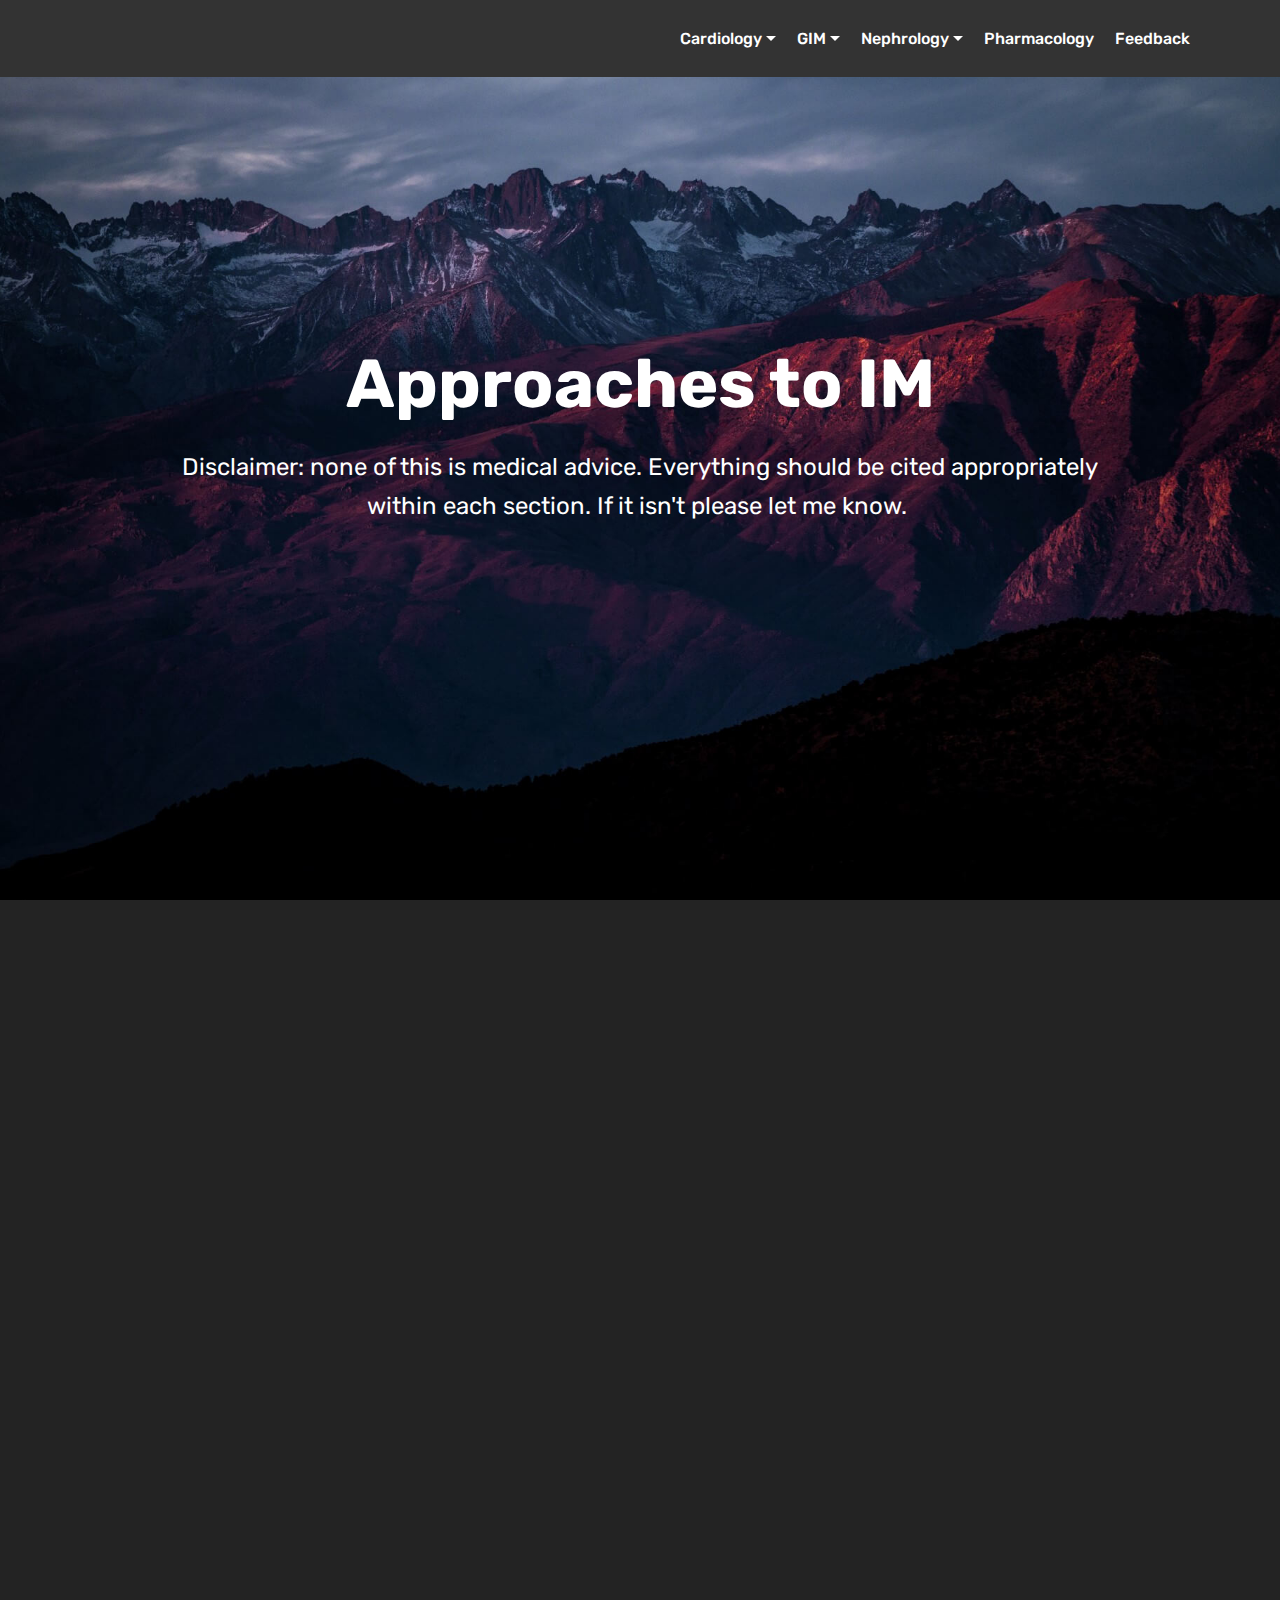
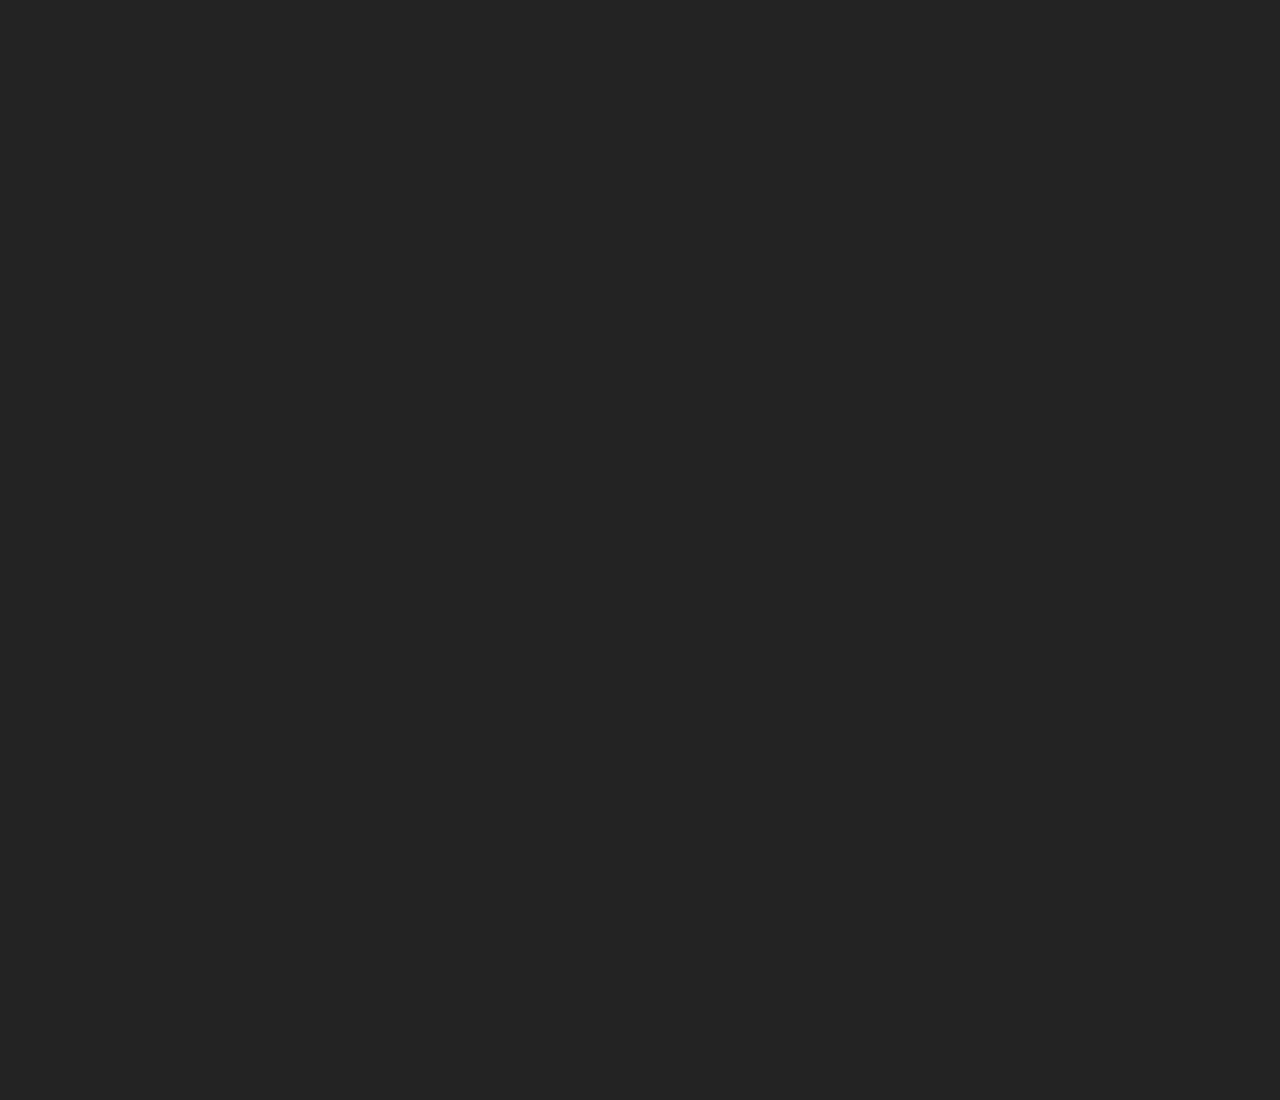
==== index.html @ b288a81e "create github pages" ====
<!DOCTYPE html>
<html >
<head>
  <!-- Site made with Mobirise Website Builder v4.7.8, https://mobirise.com -->
  <meta charset="UTF-8">
  <meta http-equiv="X-UA-Compatible" content="IE=edge">
  <meta name="generator" content="Mobirise v4.7.8, mobirise.com">
  <meta name="viewport" content="width=device-width, initial-scale=1, minimum-scale=1">
  <link rel="shortcut icon" href="assets/images/logo2.png" type="image/x-icon">
  <meta name="description" content="">
  <title>Home</title>
  <link rel="stylesheet" href="assets/web/assets/mobirise-icons/mobirise-icons.css">
  <link rel="stylesheet" href="assets/tether/tether.min.css">
  <link rel="stylesheet" href="assets/bootstrap/css/bootstrap.min.css">
  <link rel="stylesheet" href="assets/bootstrap/css/bootstrap-grid.min.css">
  <link rel="stylesheet" href="assets/bootstrap/css/bootstrap-reboot.min.css">
  <link rel="stylesheet" href="assets/dropdown/css/style.css">
  <link rel="stylesheet" href="assets/theme/css/style.css">
  <link rel="stylesheet" href="assets/mobirise/css/mbr-additional.css" type="text/css">
  
  
  
</head>
<body>
  <section class="menu cid-qW11qR0wHV" once="menu" id="menu1-7">

    

    <nav class="navbar navbar-expand beta-menu navbar-dropdown align-items-center navbar-toggleable-sm">
        <button class="navbar-toggler navbar-toggler-right" type="button" data-toggle="collapse" data-target="#navbarSupportedContent" aria-controls="navbarSupportedContent" aria-expanded="false" aria-label="Toggle navigation">
            <div class="hamburger">
                <span></span>
                <span></span>
                <span></span>
                <span></span>
            </div>
        </button>
        <div class="menu-logo">
            <div class="navbar-brand">
                
                
            </div>
        </div>
        <div class="collapse navbar-collapse" id="navbarSupportedContent">
            <ul class="navbar-nav nav-dropdown nav-right navbar-nav-top-padding" data-app-modern-menu="true"><li class="nav-item dropdown">
                    <a class="nav-link link text-white dropdown-toggle display-4" href="page1.html" data-toggle="dropdown-submenu" aria-expanded="false" target="_blank">
                        
                        Cardiology</a><div class="dropdown-menu"><a class="text-white dropdown-item display-4" href="https://docs.google.com/document/d/1hbK2fCAQCg7h52m5i5Zuzjm_12JnGxG2wBlNNHyy1yI/edit?usp=sharing" target="_blank">Aortic stenosis</a><a class="text-white dropdown-item display-4" href="https://drive.google.com/open?id=1Fxi8hiDrdR32kFYOv2_AsbWyH02NmUosiTbyK2dLaXk" aria-expanded="false" target="_blank">Arrhythmias</a><a class="text-white dropdown-item display-4" href="https://drive.google.com/open?id=1iqoKxDfps8lgNVeRTI0u7atwDqwhtTnI8uvSwecQ1-Y" aria-expanded="true" target="_blank">Atrial Fibrillation</a><a class="text-white dropdown-item display-4" href="https://drive.google.com/open?id=1z7uQpDsv7tplgvngQ3deq7IjaQDS9zlAKpf94wyhkI0" aria-expanded="true" target="_blank">Cardiogenic Shock</a><a class="text-white dropdown-item display-4" href="https://drive.google.com/open?id=1EE1eS2saVzeFAwpMxjPyGQkDEzXwI3RUIIYiK0HJST8" aria-expanded="false" target="_blank">Chest Pain</a><a class="text-white dropdown-item display-4" href="https://drive.google.com/open?id=1kvVBVu9VZ2L60kZ8YE2OroKk3-fFJzStubUPgwb600w" aria-expanded="false" target="_blank">CHF</a><a class="text-white dropdown-item display-4" href="https://drive.google.com/open?id=1gsXs6rlQZTyMjHjlrFzBADk_NaMVeBB4gWB-M3w83ow" aria-expanded="false" target="_blank">Complications of MI</a><a class="text-white dropdown-item display-4" href="https://docs.google.com/document/d/1cfX_H4tQ_-3dyEDK8V1iL2ZnSvnm0TRksdgPVAOCSFw/edit?usp=sharing" aria-expanded="false" target="_blank">NSTE-ACS</a><a class="text-white dropdown-item display-4" href="page1.html" aria-expanded="false">STEMI</a><a class="text-white dropdown-item display-4" href="https://drive.google.com/open?id=1sJNkxgx4HJcPCCWFdtw54LhLbiRLT61FxVu_k3vHUEk" aria-expanded="false" target="_blank">SVT</a><a class="text-white dropdown-item display-4" href="https://drive.google.com/open?id=1J9p2hJX-d1Tls6boI_cDPGCJWPz9m4_xfGnVJPmF4Jw" aria-expanded="false" target="_blank">Syncope</a></div>
                </li>
                <li class="nav-item dropdown">
                    <a class="nav-link link text-white dropdown-toggle display-4" href="https://mobirise.com" data-toggle="dropdown-submenu" aria-expanded="false">GIM</a><div class="dropdown-menu"><a class="text-white dropdown-item display-4" href="https://drive.google.com/open?id=15MWgGy2uASGL8OAWqdSsLlz92BSM54nsaDa1QCyxcPg" target="_blank">Acute Liver Failure</a><a class="text-white dropdown-item display-4" href="https://drive.google.com/open?id=1zmmg5EnEx0DdK5xt83T_jis_8KYxYEfWFF7eqWT72r8" aria-expanded="false" target="_blank">Acute Respiratory Distress Syndrome</a><a class="text-white dropdown-item display-4" href="https://drive.google.com/open?id=1FOvWco6OmyZdmL6dZtQdQAQ3hD_qgYgLFxYmE860KT4" aria-expanded="false" target="_blank">Anemia</a><a class="text-white dropdown-item display-4" href="https://mobirise.com" aria-expanded="false">Anorexia Cachexia Syndrome</a><a class="text-white dropdown-item display-4" href="https://drive.google.com/open?id=1LDoyzrwRQKWr0Zaa9fKAwVCbSV8M3T-wxWZlbFrtuo0" aria-expanded="false" target="_blank">Arthritis</a><a class="text-white dropdown-item display-4" href="https://drive.google.com/open?id=10UdPi3sxOUSPogT06TL7HpCNXjImrUODE-7OnUMP_sU" aria-expanded="false" target="_blank">Bowel Routine</a><a class="text-white dropdown-item display-4" href="https://drive.google.com/open?id=1QJqySuBBZz4tO2eH_KqwqUKhcJxfWy_tIlwiAQJ37o8" aria-expanded="false" target="_blank">COPD</a><a class="text-white dropdown-item display-4" href="https://drive.google.com/open?id=1ey8idblPevFEves16PMAJy5FNUoewwL7340on-9y0vw" aria-expanded="false" target="_blank">Dementia</a><a class="text-white dropdown-item display-4" href="https://drive.google.com/open?id=1mgTsEs7WEgy10LY5-aDjBybxSSP8T8XDvoSHaAxE4R4" aria-expanded="false" target="_blank">Diabetes Management</a><a class="text-white dropdown-item display-4" href="https://drive.google.com/open?id=19-WKnkziDEfw-oeEVUIfM3e0IVD6ess2jx0WnyWIOUM" aria-expanded="false" target="_blank">Diarrhea</a><a class="text-white dropdown-item display-4" href="https://drive.google.com/open?id=1BdEoKUigZmL-9XHioGCIxNCxUZpxljdMEVUUHGqx0b0" aria-expanded="false" target="_blank">DKA</a><a class="text-white dropdown-item display-4" href="https://drive.google.com/open?id=1rAv_ng5-wdMbscTWSjJywDjZYlbucnAv06xYoBWN0vA" aria-expanded="false" target="_blank">Dyspepsia</a><a class="text-white dropdown-item display-4" href="https://drive.google.com/open?id=1eU9t6nsX3roJDzjQvWyIuFmXjFGNzNOfbkUgTSj335s" aria-expanded="false" target="_blank">Dysphagia</a><a class="text-white dropdown-item display-4" href="https://drive.google.com/open?id=1tvPecmMnIWHbTaegc2mjt0sSArlp_IZaGPlKmQrLerU" aria-expanded="false" target="_blank">Electrolytes</a><a class="text-white dropdown-item display-4" href="https://drive.google.com/open?id=1-ZUCvJLfkgit7EHYxrjuHIvJb6Led7ahGBa4US9OaBQ" aria-expanded="false" target="_blank">Epilepsy</a><a class="text-white dropdown-item display-4" href="https://drive.google.com/open?id=1x4Aynn_IQm3Ha8dcH42wJOcB1fHa3DRxdESAn9hHxso" aria-expanded="false" target="_blank">GI Bleed</a><a class="text-white dropdown-item display-4" href="https://drive.google.com/open?id=163tRYeaklucm8KyYM7i9V-zBEOP9tfA5sE6IdNHiUgM" aria-expanded="false" target="_blank">Headache</a><a class="text-white dropdown-item display-4" href="https://drive.google.com/open?id=1477fHJWWM6V9c6hFFHp04pjth3FC5q6NgGeCXWw4QgA" aria-expanded="false" target="_blank">Hemolytic Anemias</a><a class="text-white dropdown-item display-4" href="https://drive.google.com/open?id=1uQpbHBtNmkHhSrK2_3GqTbCZ-DYvWiu6dlvtG7JTL-U" aria-expanded="false" target="_blank">Hepatitis</a><a class="text-white dropdown-item display-4" href="https://drive.google.com/open?id=1e3QuW6YSXY6qFKBhfdvb6bNlLdRjPqBkPdzUsXBCQEc" aria-expanded="false" target="_blank">HIV Principles</a><a class="text-white dropdown-item display-4" href="https://drive.google.com/open?id=1yGrdDVHlxLM2Q99mdQusmHXrs9ChMTyP1A0Rm56wKjg" aria-expanded="false" target="_blank">Hypertension</a><a class="text-white dropdown-item display-4" href="https://drive.google.com/open?id=1kpDVtJJ6T12w87MK63_1eUfrJNjYyCGINstBhUGa8-0" aria-expanded="false" target="_blank">Infective Endocarditis</a><a class="text-white dropdown-item display-4" href="https://drive.google.com/open?id=17qsAXUXtPprbztf_kzF2TpLXMmjJkD4a3XoZeHqxHmE" aria-expanded="false" target="_blank">IV Access</a><a class="text-white dropdown-item display-4" href="https://drive.google.com/open?id=1bMCG1VXsmQJ76czZYusLTNAh5hXTcxkXqYIP5a0XfJw" aria-expanded="false" target="_blank">Meningitis</a><a class="text-white dropdown-item display-4" href="https://drive.google.com/open?id=1NxFiZpk4hUPecQCLS7C4pKJ_BXys8AjKvh_gWOlyhVs" aria-expanded="false" target="_blank">Multiple Sclerosis</a><a class="text-white dropdown-item display-4" href="https://drive.google.com/open?id=1K135FV7xK1f6LWcfXnrUfjt9hwHOPgIEBkL9E60w7OM" aria-expanded="false" target="_blank">Myelopathy</a><a class="text-white dropdown-item display-4" href="https://drive.google.com/open?id=179u59zUM83bu9MSqUlXrhADcRu4W4l5rspoO1Zd0Np8" aria-expanded="false" target="_blank">Pancreatitis</a><a class="text-white dropdown-item display-4" href="https://drive.google.com/open?id=1R7-h_PFwzCI2z31qhjx_0JokS80jI1zwkT-nZ5vNSqA" aria-expanded="false" target="_blank">Pulmonary Embolism</a><a class="text-white dropdown-item display-4" href="https://drive.google.com/open?id=1TB-LxFCZ66hhTjqSRfc8mM8xXculKlVRY5IKiqqIsDA" aria-expanded="false" target="_blank">Pulmonary Function Testing</a><a class="text-white dropdown-item display-4" href="https://drive.google.com/open?id=18TSUUX8YmDjvNpoA3tQuRVLfeawd2boqqQs97Xgs-gQ" aria-expanded="false" target="_blank">Pulmonary Hypertension</a><a class="text-white dropdown-item display-4" href="https://drive.google.com/open?id=11gXgx3s4uhMgiV9FZBRkqL477Ely8eJbXJqm1ufNtVw" aria-expanded="false" target="_blank">Seizures</a><a class="text-white dropdown-item display-4" href="https://drive.google.com/open?id=1kvgkFy4RTuGi8toDfYHdFW8IZqAroDbqv4SHtK_Gzmw" aria-expanded="false" target="_blank">Sepsis</a><a class="text-white dropdown-item display-4" href="https://drive.google.com/open?id=1xPH4Bm8lfpr_IcqZQvcrwMsFyvmDdjTsjHs9tBSKIZY" aria-expanded="false" target="_blank">Shock</a><a class="text-white dropdown-item display-4" href="https://drive.google.com/open?id=15hvothke5KgdjmGubTHwM0BmmKkqDHH_rzHjvtydljA" aria-expanded="false" target="_blank">Stroke</a><a class="text-white dropdown-item display-4" href="https://drive.google.com/open?id=13pMIQfDDhHgEgb8qUwLsntkVhVBO7qeY2bkNN9-i7zs" aria-expanded="false" target="_blank">Thrombocytopenia</a><a class="text-white dropdown-item display-4" href="https://drive.google.com/open?id=1b723Evgj_b2lkgcvZivG6fapHBj59LESq8h-xMUFzVM" aria-expanded="false" target="_blank">Toxidromes</a><a class="text-white dropdown-item display-4" href="https://drive.google.com/open?id=1ThNVG5-GPPCSdJklfroCRWT8n2ApV4IXQcKf8P3nc-g" aria-expanded="false" target="_blank">Vasopressors</a><a class="text-white dropdown-item display-4" href="https://drive.google.com/open?id=1ULbfEmPLkplVZS7AXr2UPEwRkPI9iSkV548fzw0KImg" aria-expanded="false" target="_blank">Venous Thromboembolism</a><a class="text-white dropdown-item display-4" href="https://drive.google.com/open?id=10E1JKnr_8aX7CSjKtfjx7-4tFRozd1Ke1J2LMpH9kYk" aria-expanded="false" target="_blank">Vertigo</a></div>
                </li><li class="nav-item dropdown"><a class="nav-link link text-white dropdown-toggle display-4" href="https://drive.google.com/open?id=1EdZOhSeeareLpylksgIjPUeQ_vIjLp2Eg1LxXw3bf6E" data-toggle="dropdown-submenu" aria-expanded="false" target="_blank">Nephrology</a><div class="dropdown-menu"><a class="text-white dropdown-item display-4" href="https://drive.google.com/open?id=1Ur08w34P7vCgtjyWioc8zYMTlhDZ9Xl871bRa_l6S10" target="_blank">Acid Base Disturbance</a><a class="text-white dropdown-item display-4" href="https://drive.google.com/open?id=1EdZOhSeeareLpylksgIjPUeQ_vIjLp2Eg1LxXw3bf6E" aria-expanded="false" target="_blank">Acute Kidney Injury</a><a class="text-white dropdown-item display-4" href="https://drive.google.com/open?id=1VT4kAZPMFCV4_NVwqcIj-_DRnV0HU2YdDH8_4kWl0yc" aria-expanded="false" target="_blank">Chronic Kidney Disease</a><a class="text-white dropdown-item display-4" href="https://drive.google.com/open?id=1UMyZ-UGBqS4kyCW4kUtnJXZSfM4f1x8ZaEp3e7SusBI" aria-expanded="false" target="_blank">Hematuria</a><a class="text-white dropdown-item display-4" href="https://drive.google.com/open?id=1GZGbg63xsadQENKNoP7lQ3eIndkXKusR4OFjkxBnOtghttps://mobirise.com" aria-expanded="false">Hyponatremia</a></div></li><li class="nav-item"><a class="nav-link link text-white display-4" href="https://mobirise.com">Pharmacology</a></li><li class="nav-item"><a class="nav-link link text-white display-4" href="https://docs.google.com/forms/d/e/1FAIpQLSelCBjRdo4ohgYv1ujVLzeAdJr4s64ZAn1pv0g34RRDw4SawA/viewform?usp=sf_link" target="_blank">Feedback</a></li></ul>
            
        </div>
    </nav>
</section>

<section class="engine"><a href="https://mobirise.me/d">free website maker</a></section><section class="cid-qW0YhbDH3G mbr-fullscreen mbr-parallax-background" id="header2-4">

    

    

    <div class="container align-center">
        <div class="row justify-content-md-center">
            <div class="mbr-white col-md-10">
                <h1 class="mbr-section-title mbr-bold pb-3 mbr-fonts-style display-1">Approaches to IM</h1>
                
                <p class="mbr-text pb-3 mbr-fonts-style display-5">Disclaimer: none of this is medical advice. Everything should be cited appropriately within each section. If it isn't please let me know.&nbsp;</p>
                
            </div>
        </div>
    </div>
    
</section>

<section class="cid-qX9vzYDyTv mbr-fullscreen" id="header2-r">

    

    

    <div class="container align-center">
        <div class="row justify-content-md-center">
            <div class="mbr-white col-md-10">
                
                
                
                
            </div>
        </div>
    </div>
    
</section>

<section class="cid-qX9x2bta4w mbr-fullscreen" id="header2-s">

    

    

    <div class="container align-center">
        <div class="row justify-content-md-center">
            <div class="mbr-white col-md-10">
                
                
                
                
            </div>
        </div>
    </div>
    
</section>


  <script src="assets/web/assets/jquery/jquery.min.js"></script>
  <script src="assets/popper/popper.min.js"></script>
  <script src="assets/tether/tether.min.js"></script>
  <script src="assets/bootstrap/js/bootstrap.min.js"></script>
  <script src="assets/smoothscroll/smooth-scroll.js"></script>
  <script src="assets/dropdown/js/script.min.js"></script>
  <script src="assets/touchswipe/jquery.touch-swipe.min.js"></script>
  <script src="assets/parallax/jarallax.min.js"></script>
  <script src="assets/theme/js/script.js"></script>
  
  
</body>
</html>
---- assets/web/assets/mobirise-icons/mobirise-icons.css ----
@font-face {
  font-family: 'MobiriseIcons';
  src:  url('mobirise-icons.eot?spat4u');
  src:  url('mobirise-icons.eot?spat4u#iefix') format('embedded-opentype'),
    url('mobirise-icons.ttf?spat4u') format('truetype'),
    url('mobirise-icons.woff?spat4u') format('woff'),
    url('mobirise-icons.svg?spat4u#MobiriseIcons') format('svg');
  font-weight: normal;
  font-style: normal;
}

[class^="mbri-"], [class*=" mbri-"] {
  /* use !important to prevent issues with browser extensions that change fonts */
  font-family: MobiriseIcons !important;
  speak: none;
  font-style: normal;
  font-weight: normal;
  font-variant: normal;
  text-transform: none;
  line-height: 1;

  /* Better Font Rendering =========== */
  -webkit-font-smoothing: antialiased;
  -moz-osx-font-smoothing: grayscale;
}

.mbri-add-submenu:before {
  content: "\e900";
}
.mbri-alert:before {
  content: "\e901";
}
.mbri-align-center:before {
  content: "\e902";
}
.mbri-align-justify:before {
  content: "\e903";
}
.mbri-align-left:before {
  content: "\e904";
}
.mbri-align-right:before {
  content: "\e905";
}
.mbri-android:before {
  content: "\e906";
}
.mbri-apple:before {
  content: "\e907";
}
.mbri-arrow-down:before {
  content: "\e908";
}
.mbri-arrow-next:before {
  content: "\e909";
}
.mbri-arrow-prev:before {
  content: "\e90a";
}
.mbri-arrow-up:before {
  content: "\e90b";
}
.mbri-bold:before {
  content: "\e90c";
}
.mbri-bookmark:before {
  content: "\e90d";
}
.mbri-bootstrap:before {
  content: "\e90e";
}
.mbri-briefcase:before {
  content: "\e90f";
}
.mbri-browse:before {
  content: "\e910";
}
.mbri-bulleted-list:before {
  content: "\e911";
}
.mbri-calendar:before {
  content: "\e912";
}
.mbri-camera:before {
  content: "\e913";
}
.mbri-cart-add:before {
  content: "\e914";
}
.mbri-cart-full:before {
  content: "\e915";
}
.mbri-cash:before {
  content: "\e916";
}
.mbri-change-style:before {
  content: "\e917";
}
.mbri-chat:before {
  content: "\e918";
}
.mbri-clock:before {
  content: "\e919";
}
.mbri-close:before {
  content: "\e91a";
}
.mbri-cloud:before {
  content: "\e91b";
}
.mbri-code:before {
  content: "\e91c";
}
.mbri-contact-form:before {
  content: "\e91d";
}
.mbri-credit-card:before {
  content: "\e91e";
}
.mbri-cursor-click:before {
  content: "\e91f";
}
.mbri-cust-feedback:before {
  content: "\e920";
}
.mbri-database:before {
  content: "\e921";
}
.mbri-delivery:before {
  content: "\e922";
}
.mbri-desktop:before {
  content: "\e923";
}
.mbri-devices:before {
  content: "\e924";
}
.mbri-down:before {
  content: "\e925";
}
.mbri-download:before {
  content: "\e989";
}
.mbri-drag-n-drop:before {
  content: "\e927";
}
.mbri-drag-n-drop2:before {
  content: "\e928";
}
.mbri-edit:before {
  content: "\e929";
}
.mbri-edit2:before {
  content: "\e92a";
}
.mbri-error:before {
  content: "\e92b";
}
.mbri-extension:before {
  content: "\e92c";
}
.mbri-features:before {
  content: "\e92d";
}
.mbri-file:before {
  content: "\e92e";
}
.mbri-flag:before {
  content: "\e92f";
}
.mbri-folder:before {
  content: "\e930";
}
.mbri-gift:before {
  content: "\e931";
}
.mbri-github:before {
  content: "\e932";
}
.mbri-globe:before {
  content: "\e933";
}
.mbri-globe-2:before {
  content: "\e934";
}
.mbri-growing-chart:before {
  content: "\e935";
}
.mbri-hearth:before {
  content: "\e936";
}
.mbri-help:before {
  content: "\e937";
}
.mbri-home:before {
  content: "\e938";
}
.mbri-hot-cup:before {
  content: "\e939";
}
.mbri-idea:before {
  content: "\e93a";
}
.mbri-image-gallery:before {
  content: "\e93b";
}
.mbri-image-slider:before {
  content: "\e93c";
}
.mbri-info:before {
  content: "\e93d";
}
.mbri-italic:before {
  content: "\e93e";
}
.mbri-key:before {
  content: "\e93f";
}
.mbri-laptop:before {
  content: "\e940";
}
.mbri-layers:before {
  content: "\e941";
}
.mbri-left-right:before {
  content: "\e942";
}
.mbri-left:before {
  content: "\e943";
}
.mbri-letter:before {
  content: "\e944";
}
.mbri-like:before {
  content: "\e945";
}
.mbri-link:before {
  content: "\e946";
}
.mbri-lock:before {
  content: "\e947";
}
.mbri-login:before {
  content: "\e948";
}
.mbri-logout:before {
  content: "\e949";
}
.mbri-magic-stick:before {
  content: "\e94a";
}
.mbri-map-pin:before {
  content: "\e94b";
}
.mbri-menu:before {
  content: "\e94c";
}
.mbri-mobile:before {
  content: "\e94d";
}
.mbri-mobile2:before {
  content: "\e94e";
}
.mbri-mobirise:before {
  content: "\e94f";
}
.mbri-more-horizontal:before {
  content: "\e950";
}
.mbri-more-vertical:before {
  content: "\e951";
}
.mbri-music:before {
  content: "\e952";
}
.mbri-new-file:before {
  content: "\e953";
}
.mbri-numbered-list:before {
  content: "\e954";
}
.mbri-opened-folder:before {
  content: "\e955";
}
.mbri-pages:before {
  content: "\e956";
}
.mbri-paper-plane:before {
  content: "\e957";
}
.mbri-paperclip:before {
  content: "\e958";
}
.mbri-photo:before {
  content: "\e959";
}
.mbri-photos:before {
  content: "\e95a";
}
.mbri-pin:before {
  content: "\e95b";
}
.mbri-play:before {
  content: "\e95c";
}
.mbri-plus:before {
  content: "\e95d";
}
.mbri-preview:before {
  content: "\e95e";
}
.mbri-print:before {
  content: "\e95f";
}
.mbri-protect:before {
  content: "\e960";
}
.mbri-question:before {
  content: "\e961";
}
.mbri-quote-left:before {
  content: "\e962";
}
.mbri-quote-right:before {
  content: "\e963";
}
.mbri-refresh:before {
  content: "\e964";
}
.mbri-responsive:before {
  content: "\e965";
}
.mbri-right:before {
  content: "\e966";
}
.mbri-rocket:before {
  content: "\e967";
}
.mbri-sad-face:before {
  content: "\e968";
}
.mbri-sale:before {
  content: "\e969";
}
.mbri-save:before {
  content: "\e96a";
}
.mbri-search:before {
  content: "\e96b";
}
.mbri-setting:before {
  content: "\e96c";
}
.mbri-setting2:before {
  content: "\e96d";
}
.mbri-setting3:before {
  content: "\e96e";
}
.mbri-share:before {
  content: "\e96f";
}
.mbri-shopping-bag:before {
  content: "\e970";
}
.mbri-shopping-basket:before {
  content: "\e971";
}
.mbri-shopping-cart:before {
  content: "\e972";
}
.mbri-sites:before {
  content: "\e973";
}
.mbri-smile-face:before {
  content: "\e974";
}
.mbri-speed:before {
  content: "\e975";
}
.mbri-star:before {
  content: "\e976";
}
.mbri-success:before {
  content: "\e977";
}
.mbri-sun:before {
  content: "\e978";
}
.mbri-sun2:before {
  content: "\e979";
}
.mbri-tablet:before {
  content: "\e97a";
}
.mbri-tablet-vertical:before {
  content: "\e97b";
}
.mbri-target:before {
  content: "\e97c";
}
.mbri-timer:before {
  content: "\e97d";
}
.mbri-to-ftp:before {
  content: "\e97e";
}
.mbri-to-local-drive:before {
  content: "\e97f";
}
.mbri-touch-swipe:before {
  content: "\e980";
}
.mbri-touch:before {
  content: "\e981";
}
.mbri-trash:before {
  content: "\e982";
}
.mbri-underline:before {
  content: "\e983";
}
.mbri-unlink:before {
  content: "\e984";
}
.mbri-unlock:before {
  content: "\e985";
}
.mbri-up-down:before {
  content: "\e986";
}
.mbri-up:before {
  content: "\e987";
}
.mbri-update:before {
  content: "\e988";
}
.mbri-upload:before {
 content: "\e926"; 
}
.mbri-user:before {
  content: "\e98a";
}
.mbri-user2:before {
  content: "\e98b";
}
.mbri-users:before {
  content: "\e98c";
}
.mbri-video:before {
  content: "\e98d";
}
.mbri-video-play:before {
  content: "\e98e";
}
.mbri-watch:before {
  content: "\e98f";
}
.mbri-website-theme:before {
  content: "\e990";
}
.mbri-wifi:before {
  content: "\e991";
}
.mbri-windows:before {
  content: "\e992";
}
.mbri-zoom-out:before {
  content: "\e993";
}
.mbri-redo:before {
  content: "\e994";
}
.mbri-undo:before {
  content: "\e995";
}
---- assets/dropdown/css/style.css ----
.navbar-dropdown {
  left: 0;
  padding: 0;
  position: absolute;
  right: 0;
  top: 0;
  transition: all 0.45s ease;
  z-index: 1030;
  background: #282828; }
  .navbar-dropdown .navbar-logo {
    margin-right: 0.8rem;
    transition: margin 0.3s ease-in-out;
    vertical-align: middle; }
    .navbar-dropdown .navbar-logo img {
      height: 3.125rem;
      transition: all 0.3s ease-in-out; }
    .navbar-dropdown .navbar-logo.mbr-iconfont {
      font-size: 3.125rem;
      line-height: 3.125rem; }
  .navbar-dropdown .navbar-caption {
    font-weight: 700;
    white-space: normal;
    vertical-align: -4px;
    line-height: 3.125rem !important; }
    .navbar-dropdown .navbar-caption, .navbar-dropdown .navbar-caption:hover {
      color: inherit;
      text-decoration: none; }
  .navbar-dropdown .mbr-iconfont + .navbar-caption {
    vertical-align: -1px; }
  .navbar-dropdown.navbar-fixed-top {
    position: fixed; }
  .navbar-dropdown .navbar-brand span {
    vertical-align: -4px; }
  .navbar-dropdown.bg-color.transparent {
    background: none; }
  .navbar-dropdown.navbar-short .navbar-brand {
    padding: 0.625rem 0; }
    .navbar-dropdown.navbar-short .navbar-brand span {
      vertical-align: -1px; }
  .navbar-dropdown.navbar-short .navbar-caption {
    line-height: 2.375rem !important;
    vertical-align: -2px; }
  .navbar-dropdown.navbar-short .navbar-logo {
    margin-right: 0.5rem; }
    .navbar-dropdown.navbar-short .navbar-logo img {
      height: 2.375rem; }
    .navbar-dropdown.navbar-short .navbar-logo.mbr-iconfont {
      font-size: 2.375rem;
      line-height: 2.375rem; }
  .navbar-dropdown.navbar-short .mbr-table-cell {
    height: 3.625rem; }
  .navbar-dropdown .navbar-close {
    left: 0.6875rem;
    position: fixed;
    top: 0.75rem;
    z-index: 1000; }
  .navbar-dropdown .hamburger-icon {
    content: "";
    display: inline-block;
    vertical-align: middle;
    width: 16px;
    -webkit-box-shadow: 0 -6px 0 1px #282828,0 0 0 1px #282828,0 6px 0 1px #282828;
    -moz-box-shadow: 0 -6px 0 1px #282828,0 0 0 1px #282828,0 6px 0 1px #282828;
    box-shadow: 0 -6px 0 1px #282828,0 0 0 1px #282828,0 6px 0 1px #282828; }

.dropdown-menu .dropdown-toggle[data-toggle="dropdown-submenu"]::after {
  border-bottom: 0.35em solid transparent;
  border-left: 0.35em solid;
  border-right: 0;
  border-top: 0.35em solid transparent;
  margin-left: 0.3rem; }

.dropdown-menu .dropdown-item:focus {
  outline: 0; }

.nav-dropdown {
  font-size: 0.75rem;
  font-weight: 500;
  height: auto !important; }
  .nav-dropdown .nav-btn {
    padding-left: 1rem; }
  .nav-dropdown .link {
    margin: .667em 1.667em;
    font-weight: 500;
    padding: 0;
    transition: color .2s ease-in-out; }
    .nav-dropdown .link.dropdown-toggle {
      margin-right: 2.583em; }
      .nav-dropdown .link.dropdown-toggle::after {
        margin-left: .25rem;
        border-top: 0.35em solid;
        border-right: 0.35em solid transparent;
        border-left: 0.35em solid transparent;
        border-bottom: 0; }
      .nav-dropdown .link.dropdown-toggle[aria-expanded="true"] {
        margin: 0;
        padding: 0.667em 3.263em  0.667em 1.667em; }
  .nav-dropdown .link::after,
  .nav-dropdown .dropdown-item::after {
    color: inherit; }
  .nav-dropdown .btn {
    font-size: 0.75rem;
    font-weight: 700;
    letter-spacing: 0;
    margin-bottom: 0;
    padding-left: 1.25rem;
    padding-right: 1.25rem; }
  .nav-dropdown .dropdown-menu {
    border-radius: 0;
    border: 0;
    left: 0;
    margin: 0;
    padding-bottom: 1.25rem;
    padding-top: 1.25rem;
    position: relative; }
  .nav-dropdown .dropdown-submenu {
    margin-left: 0.125rem;
    top: 0; }
  .nav-dropdown .dropdown-item {
    font-weight: 500;
    line-height: 2;
    padding: 0.3846em 4.615em 0.3846em 1.5385em;
    position: relative;
    transition: color .2s ease-in-out, background-color .2s ease-in-out; }
    .nav-dropdown .dropdown-item::after {
      margin-top: -0.3077em;
      position: absolute;
      right: 1.1538em;
      top: 50%; }
    .nav-dropdown .dropdown-item:focus, .nav-dropdown .dropdown-item:hover {
      background: none; }

@media (max-width: 767px) {
  .nav-dropdown.navbar-toggleable-sm {
    bottom: 0;
    display: none;
    left: 0;
    overflow-x: hidden;
    position: fixed;
    top: 0;
    transform: translateX(-100%);
    -ms-transform: translateX(-100%);
    -webkit-transform: translateX(-100%);
    width: 18.75rem;
    z-index: 999; } }
.nav-dropdown.navbar-toggleable-xl {
  bottom: 0;
  display: none;
  left: 0;
  overflow-x: hidden;
  position: fixed;
  top: 0;
  transform: translateX(-100%);
  -ms-transform: translateX(-100%);
  -webkit-transform: translateX(-100%);
  width: 18.75rem;
  z-index: 999; }

.nav-dropdown-sm {
  display: block !important;
  overflow-x: hidden;
  overflow: auto;
  padding-top: 3.875rem; }
  .nav-dropdown-sm::after {
    content: "";
    display: block;
    height: 3rem;
    width: 100%; }
  .nav-dropdown-sm.collapse.in ~ .navbar-close {
    display: block !important; }
  .nav-dropdown-sm.collapsing, .nav-dropdown-sm.collapse.in {
    transform: translateX(0);
    -ms-transform: translateX(0);
    -webkit-transform: translateX(0);
    transition: all 0.25s ease-out;
    -webkit-transition: all 0.25s ease-out;
    background: #282828; }
  .nav-dropdown-sm.collapsing[aria-expanded="false"] {
    transform: translateX(-100%);
    -ms-transform: translateX(-100%);
    -webkit-transform: translateX(-100%); }
  .nav-dropdown-sm .nav-item {
    display: block;
    margin-left: 0 !important;
    padding-left: 0; }
  .nav-dropdown-sm .link,
  .nav-dropdown-sm .dropdown-item {
    border-top: 1px dotted rgba(255, 255, 255, 0.1);
    font-size: 0.8125rem;
    line-height: 1.6;
    margin: 0 !important;
    padding: 0.875rem 2.4rem 0.875rem 1.5625rem !important;
    position: relative;
    white-space: normal; }
    .nav-dropdown-sm .link:focus, .nav-dropdown-sm .link:hover,
    .nav-dropdown-sm .dropdown-item:focus,
    .nav-dropdown-sm .dropdown-item:hover {
      background: rgba(0, 0, 0, 0.2) !important;
      color: #c0a375; }
  .nav-dropdown-sm .nav-btn {
    position: relative;
    padding: 1.5625rem 1.5625rem 0 1.5625rem; }
    .nav-dropdown-sm .nav-btn::before {
      border-top: 1px dotted rgba(255, 255, 255, 0.1);
      content: "";
      left: 0;
      position: absolute;
      top: 0;
      width: 100%; }
    .nav-dropdown-sm .nav-btn + .nav-btn {
      padding-top: 0.625rem; }
      .nav-dropdown-sm .nav-btn + .nav-btn::before {
        display: none; }
  .nav-dropdown-sm .btn {
    padding: 0.625rem 0; }
  .nav-dropdown-sm .dropdown-toggle[data-toggle="dropdown-submenu"]::after {
    margin-left: .25rem;
    border-top: 0.35em solid;
    border-right: 0.35em solid transparent;
    border-left: 0.35em solid transparent;
    border-bottom: 0; }
  .nav-dropdown-sm .dropdown-toggle[data-toggle="dropdown-submenu"][aria-expanded="true"]::after {
    border-top: 0;
    border-right: 0.35em solid transparent;
    border-left: 0.35em solid transparent;
    border-bottom: 0.35em solid; }
  .nav-dropdown-sm .dropdown-menu {
    margin: 0;
    padding: 0;
    position: relative;
    top: 0;
    left: 0;
    width: 100%;
    border: 0;
    float: none;
    border-radius: 0;
    background: none; }
  .nav-dropdown-sm .dropdown-submenu {
    left: 100%;
    margin-left: 0.125rem;
    margin-top: -1.25rem;
    top: 0; }

.navbar-toggleable-sm .nav-dropdown .dropdown-menu {
  position: absolute; }

.navbar-toggleable-sm .nav-dropdown .dropdown-submenu {
  left: 100%;
  margin-left: 0.125rem;
  margin-top: -1.25rem;
  top: 0; }

.navbar-toggleable-sm.opened .nav-dropdown .dropdown-menu {
  position: relative; }

.navbar-toggleable-sm.opened .nav-dropdown .dropdown-submenu {
  left: 0;
  margin-left: 00rem;
  margin-top: 0rem;
  top: 0; }

.is-builder .nav-dropdown.collapsing {
  transition: none !important; }

/*# sourceMappingURL=style.css.map */
---- assets/theme/css/style.css ----
/*!
 * Mobirise v4 theme (https://mobirise.com/)
 * Copyright 2017 Mobirise
 */
section {
  background-color: #eeeeee; }

section,
.container,
.container-fluid {
  position: relative;
  word-wrap: break-word; }

a.mbr-iconfont:hover {
  text-decoration: none; }

.article .lead p, .article .lead ul, .article .lead ol, .article .lead pre, .article .lead blockquote {
  margin-bottom: 0; }

a {
  font-style: normal;
  font-weight: 400;
  cursor: pointer; }
  a, a:hover {
    text-decoration: none; }

figure {
  margin-bottom: 0; }

body {
  color: #232323; }

h1, h2, h3, h4, h5, h6,
.h1, .h2, .h3, .h4, .h5, .h6,
.display-1, .display-2, .display-3, .display-4 {
  line-height: 1;
  word-break: break-word;
  word-wrap: break-word; }

b, strong {
  font-weight: bold; }

blockquote {
  padding: 10px 0 10px 20px;
  position: relative;
  border-left: 2px solid;
  border-color: #ff3366; }

input:-webkit-autofill, input:-webkit-autofill:hover, input:-webkit-autofill:focus, input:-webkit-autofill:active {
  transition-delay: 9999s;
  transition-property: background-color, color; }

textarea[type="hidden"] {
  display: none; }

body {
  position: relative; }

section {
  background-position: 50% 50%;
  background-repeat: no-repeat;
  background-size: cover; }
  section .mbr-background-video,
  section .mbr-background-video-preview {
    position: absolute;
    bottom: 0;
    left: 0;
    right: 0;
    top: 0; }

.hidden {
  visibility: hidden; }

.mbr-z-index20 {
  z-index: 20; }

/*! Base colors */
.mbr-white {
  color: #ffffff; }

.mbr-black {
  color: #000000; }

.mbr-bg-white {
  background-color: #ffffff; }

.mbr-bg-black {
  background-color: #000000; }

/*! Text-aligns */
.align-left {
  text-align: left; }

.align-center {
  text-align: center; }

.align-right {
  text-align: right; }

@media (max-width: 767px) {
  .align-left, .align-center, .align-right, .mbr-section-btn, .mbr-section-title {
    text-align: center; } }
/*! Font-weight  */
.mbr-light {
  font-weight: 300; }

.mbr-regular {
  font-weight: 400; }

.mbr-semibold {
  font-weight: 500; }

.mbr-bold {
  font-weight: 700; }

/*! Media  */
.media-size-item {
  -webkit-flex: 1 1 auto;
  -moz-flex: 1 1 auto;
  -ms-flex: 1 1 auto;
  -o-flex: 1 1 auto;
  flex: 1 1 auto; }

.media-content {
  -webkit-flex-basis: 100%;
  flex-basis: 100%; }

.media-container-row {
  display: -ms-flexbox;
  display: -webkit-flex;
  display: flex;
  -webkit-flex-direction: row;
  -ms-flex-direction: row;
  flex-direction: row;
  -webkit-flex-wrap: wrap;
  -ms-flex-wrap: wrap;
  flex-wrap: wrap;
  -webkit-justify-content: center;
  -ms-flex-pack: center;
  justify-content: center;
  -webkit-align-content: center;
  -ms-flex-line-pack: center;
  align-content: center;
  -webkit-align-items: start;
  -ms-flex-align: start;
  align-items: start; }
  .media-container-row .media-size-item {
    width: 400px; }

.media-container-column {
  display: -ms-flexbox;
  display: -webkit-flex;
  display: flex;
  -webkit-flex-direction: column;
  -ms-flex-direction: column;
  flex-direction: column;
  -webkit-flex-wrap: wrap;
  -ms-flex-wrap: wrap;
  flex-wrap: wrap;
  -webkit-justify-content: center;
  -ms-flex-pack: center;
  justify-content: center;
  -webkit-align-content: center;
  -ms-flex-line-pack: center;
  align-content: center;
  -webkit-align-items: stretch;
  -ms-flex-align: stretch;
  align-items: stretch; }
  .media-container-column > * {
    width: 100%; }

@media (min-width: 992px) {
  .media-container-row {
    -webkit-flex-wrap: nowrap;
    -ms-flex-wrap: nowrap;
    flex-wrap: nowrap; } }
figure {
  overflow: hidden; }

figure[mbr-media-size] {
  transition: width 0.1s; }

.mbr-figure img, .mbr-figure iframe {
  display: block;
  width: 100%; }

.card {
  background-color: transparent;
  border: none; }

.card-img {
  text-align: center;
  flex-shrink: 0; }

.media {
  max-width: 100%;
  margin: 0 auto; }

.mbr-figure {
  -ms-flex-item-align: center;
  -ms-grid-row-align: center;
  -webkit-align-self: center;
  align-self: center; }

.media-container > div {
  max-width: 100%; }

.mbr-figure img, .card-img img {
  width: 100%; }

@media (max-width: 991px) {
  .media-size-item {
    width: auto !important; }

  .media {
    width: auto; }

  .mbr-figure {
    width: 100% !important; } }
/*! Buttons */
.mbr-section-btn {
  margin-left: -.25rem;
  margin-right: -.25rem;
  font-size: 0; }

nav .mbr-section-btn {
  margin-left: 0rem;
  margin-right: 0rem; }

/*! Btn icon margin */
.btn .mbr-iconfont, .btn.btn-sm .mbr-iconfont {
  cursor: pointer;
  margin-right: 0.5rem; }

.btn.btn-md .mbr-iconfont, .btn.btn-md .mbr-iconfont {
  margin-right: 0.8rem; }

.mbr-regular {
  font-weight: 400; }

.mbr-semibold {
  font-weight: 500; }

.mbr-bold {
  font-weight: 700; }

[type="submit"] {
  -webkit-appearance: none; }

/*! Full-screen */
.mbr-fullscreen .mbr-overlay {
  min-height: 100vh; }

.mbr-fullscreen {
  display: flex;
  display: -webkit-flex;
  display: -moz-flex;
  display: -ms-flex;
  display: -o-flex;
  align-items: center;
  -webkit-align-items: center;
  min-height: 100vh;
  padding-top: 3rem;
  padding-bottom: 3rem; }

/*! Map */
.map {
  height: 25rem;
  position: relative; }
  .map iframe {
    width: 100%;
    height: 100%; }

/* Form */
.form-asterisk {
  font-family: initial;
  position: absolute;
  top: -2px;
  font-weight: normal; }

/*! Scroll to top arrow */
.mbr-arrow-up {
  bottom: 25px;
  right: 90px;
  position: fixed;
  text-align: right;
  z-index: 5000;
  color: #ffffff;
  font-size: 32px;
  transform: rotate(180deg);
  -webkit-transform: rotate(180deg); }

.mbr-arrow-up a {
  background: rgba(0, 0, 0, 0.2);
  border-radius: 3px;
  color: #fff;
  display: inline-block;
  height: 60px;
  width: 60px;
  outline-style: none !important;
  position: relative;
  text-decoration: none;
  transition: all .3s ease-in-out;
  cursor: pointer;
  text-align: center; }
  .mbr-arrow-up a:hover {
    background-color: rgba(0, 0, 0, 0.4); }
  .mbr-arrow-up a i {
    line-height: 60px; }

.mbr-arrow-up-icon {
  display: block;
  color: #fff; }

.mbr-arrow-up-icon::before {
  content: "\203a";
  display: inline-block;
  font-family: serif;
  font-size: 32px;
  line-height: 1;
  font-style: normal;
  position: relative;
  top: 6px;
  left: -4px;
  -webkit-transform: rotate(-90deg);
  transform: rotate(-90deg); }

/*! Arrow Down */
.mbr-arrow {
  position: absolute;
  bottom: 45px;
  left: 50%;
  width: 60px;
  height: 60px;
  cursor: pointer;
  background-color: rgba(80, 80, 80, 0.5);
  border-radius: 50%;
  -webkit-transform: translateX(-50%);
  transform: translateX(-50%); }
  .mbr-arrow > a {
    display: inline-block;
    text-decoration: none;
    outline-style: none;
    -webkit-animation: arrowdown 1.7s ease-in-out infinite;
    animation: arrowdown 1.7s ease-in-out infinite; }
    .mbr-arrow > a > i {
      position: absolute;
      top: -2px;
      left: 15px;
      font-size: 2rem; }

@keyframes arrowdown {
  0% {
    transform: translateY(0px);
    -webkit-transform: translateY(0px); }
  50% {
    transform: translateY(-5px);
    -webkit-transform: translateY(-5px); }
  100% {
    transform: translateY(0px);
    -webkit-transform: translateY(0px); } }
@-webkit-keyframes arrowdown {
  0% {
    transform: translateY(0px);
    -webkit-transform: translateY(0px); }
  50% {
    transform: translateY(-5px);
    -webkit-transform: translateY(-5px); }
  100% {
    transform: translateY(0px);
    -webkit-transform: translateY(0px); } }
@media (max-width: 500px) {
  .mbr-arrow-up {
    left: 50%;
    right: auto;
    transform: translateX(-50%) rotate(180deg);
    -webkit-transform: translateX(-50%) rotate(180deg); } }
/*Gradients animation*/
@keyframes gradient-animation {
  from {
    background-position: 0% 100%;
    animation-timing-function: ease-in-out; }
  to {
    background-position: 100% 0%;
    animation-timing-function: ease-in-out; } }
@-webkit-keyframes gradient-animation {
  from {
    background-position: 0% 100%;
    animation-timing-function: ease-in-out; }
  to {
    background-position: 100% 0%;
    animation-timing-function: ease-in-out; } }
.bg-gradient {
  background-size: 200% 200%;
  animation: gradient-animation 5s infinite alternate;
  -webkit-animation: gradient-animation 5s infinite alternate; }

.menu .navbar-brand {
  display: -webkit-flex; }
  .menu .navbar-brand span {
    display: flex;
    display: -webkit-flex; }
  .menu .navbar-brand .navbar-caption-wrap {
    display: -webkit-flex; }
  .menu .navbar-brand .navbar-logo img {
    display: -webkit-flex; }
@media (min-width: 768px) and (max-width: 991px) {
  .menu .navbar-toggleable-sm .navbar-nav {
    display: -webkit-box;
    display: -webkit-flex;
    display: -ms-flexbox; } }
@media (min-width: 992px) {
  .menu .navbar-nav.nav-dropdown {
    display: -webkit-flex; }
  .menu .navbar-toggleable-sm .navbar-collapse {
    display: -webkit-flex !important; } }

/*# sourceMappingURL=style.css.map */
.engine {
	position: absolute;
	text-indent: -2400px;
	text-align: center;
	padding: 0;
	top: 0;
	left: -2400px;
}
---- assets/mobirise/css/mbr-additional.css ----
@import url(https://fonts.googleapis.com/css?family=Rubik:300,300i,400,400i,500,500i,700,700i,900,900i);





body {
  font-style: normal;
  line-height: 1.5;
}
.mbr-section-title {
  font-style: normal;
  line-height: 1.2;
}
.mbr-section-subtitle {
  line-height: 1.3;
}
.mbr-text {
  font-style: normal;
  line-height: 1.6;
}
.display-1 {
  font-family: 'Rubik', sans-serif;
  font-size: 4.25rem;
}
.display-1 > .mbr-iconfont {
  font-size: 6.8rem;
}
.display-2 {
  font-family: 'Rubik', sans-serif;
  font-size: 3rem;
}
.display-2 > .mbr-iconfont {
  font-size: 4.8rem;
}
.display-4 {
  font-family: 'Rubik', sans-serif;
  font-size: 1rem;
}
.display-4 > .mbr-iconfont {
  font-size: 1.6rem;
}
.display-5 {
  font-family: 'Rubik', sans-serif;
  font-size: 1.5rem;
}
.display-5 > .mbr-iconfont {
  font-size: 2.4rem;
}
.display-7 {
  font-family: 'Rubik', sans-serif;
  font-size: 1rem;
}
.display-7 > .mbr-iconfont {
  font-size: 1.6rem;
}
/* ---- Fluid typography for mobile devices ---- */
/* 1.4 - font scale ratio ( bootstrap == 1.42857 ) */
/* 100vw - current viewport width */
/* (48 - 20)  48 == 48rem == 768px, 20 == 20rem == 320px(minimal supported viewport) */
/* 0.65 - min scale variable, may vary */
@media (max-width: 768px) {
  .display-1 {
    font-size: 3.4rem;
    font-size: calc( 2.1374999999999997rem + (4.25 - 2.1374999999999997) * ((100vw - 20rem) / (48 - 20)));
    line-height: calc( 1.4 * (2.1374999999999997rem + (4.25 - 2.1374999999999997) * ((100vw - 20rem) / (48 - 20))));
  }
  .display-2 {
    font-size: 2.4rem;
    font-size: calc( 1.7rem + (3 - 1.7) * ((100vw - 20rem) / (48 - 20)));
    line-height: calc( 1.4 * (1.7rem + (3 - 1.7) * ((100vw - 20rem) / (48 - 20))));
  }
  .display-4 {
    font-size: 0.8rem;
    font-size: calc( 1rem + (1 - 1) * ((100vw - 20rem) / (48 - 20)));
    line-height: calc( 1.4 * (1rem + (1 - 1) * ((100vw - 20rem) / (48 - 20))));
  }
  .display-5 {
    font-size: 1.2rem;
    font-size: calc( 1.175rem + (1.5 - 1.175) * ((100vw - 20rem) / (48 - 20)));
    line-height: calc( 1.4 * (1.175rem + (1.5 - 1.175) * ((100vw - 20rem) / (48 - 20))));
  }
}
/* Buttons */
.btn {
  font-weight: 500;
  border-width: 2px;
  font-style: normal;
  letter-spacing: 1px;
  margin: .4rem .8rem;
  white-space: normal;
  -webkit-transition: all 0.3s ease-in-out;
  -moz-transition: all 0.3s ease-in-out;
  transition: all 0.3s ease-in-out;
  padding: 1rem 3rem;
  border-radius: 3px;
  display: inline-flex;
  align-items: center;
  justify-content: center;
  word-break: break-word;
}
.btn-sm {
  font-weight: 500;
  letter-spacing: 1px;
  -webkit-transition: all 0.3s ease-in-out;
  -moz-transition: all 0.3s ease-in-out;
  transition: all 0.3s ease-in-out;
  padding: 0.6rem 1.5rem;
  border-radius: 3px;
}
.btn-md {
  font-weight: 500;
  letter-spacing: 1px;
  margin: .4rem .8rem !important;
  -webkit-transition: all 0.3s ease-in-out;
  -moz-transition: all 0.3s ease-in-out;
  transition: all 0.3s ease-in-out;
  padding: 1rem 3rem;
  border-radius: 3px;
}
.btn-lg {
  font-weight: 500;
  letter-spacing: 1px;
  margin: .4rem .8rem !important;
  -webkit-transition: all 0.3s ease-in-out;
  -moz-transition: all 0.3s ease-in-out;
  transition: all 0.3s ease-in-out;
  padding: 1.2rem 3.2rem;
  border-radius: 3px;
}
.bg-primary {
  background-color: #149dcc !important;
}
.bg-success {
  background-color: #f7ed4a !important;
}
.bg-info {
  background-color: #82786e !important;
}
.bg-warning {
  background-color: #879a9f !important;
}
.bg-danger {
  background-color: #b1a374 !important;
}
.btn-primary,
.btn-primary:active {
  background-color: #149dcc !important;
  border-color: #149dcc !important;
  color: #ffffff !important;
}
.btn-primary:hover,
.btn-primary:focus,
.btn-primary.focus,
.btn-primary.active {
  color: #ffffff !important;
  background-color: #0d6786 !important;
  border-color: #0d6786 !important;
}
.btn-primary.disabled,
.btn-primary:disabled {
  color: #ffffff !important;
  background-color: #0d6786 !important;
  border-color: #0d6786 !important;
}
.btn-secondary,
.btn-secondary:active {
  background-color: #ff3366 !important;
  border-color: #ff3366 !important;
  color: #ffffff !important;
}
.btn-secondary:hover,
.btn-secondary:focus,
.btn-secondary.focus,
.btn-secondary.active {
  color: #ffffff !important;
  background-color: #e50039 !important;
  border-color: #e50039 !important;
}
.btn-secondary.disabled,
.btn-secondary:disabled {
  color: #ffffff !important;
  background-color: #e50039 !important;
  border-color: #e50039 !important;
}
.btn-info,
.btn-info:active {
  background-color: #82786e !important;
  border-color: #82786e !important;
  color: #ffffff !important;
}
.btn-info:hover,
.btn-info:focus,
.btn-info.focus,
.btn-info.active {
  color: #ffffff !important;
  background-color: #59524b !important;
  border-color: #59524b !important;
}
.btn-info.disabled,
.btn-info:disabled {
  color: #ffffff !important;
  background-color: #59524b !important;
  border-color: #59524b !important;
}
.btn-success,
.btn-success:active {
  background-color: #f7ed4a !important;
  border-color: #f7ed4a !important;
  color: #3f3c03 !important;
}
.btn-success:hover,
.btn-success:focus,
.btn-success.focus,
.btn-success.active {
  color: #3f3c03 !important;
  background-color: #eadd0a !important;
  border-color: #eadd0a !important;
}
.btn-success.disabled,
.btn-success:disabled {
  color: #3f3c03 !important;
  background-color: #eadd0a !important;
  border-color: #eadd0a !important;
}
.btn-warning,
.btn-warning:active {
  background-color: #879a9f !important;
  border-color: #879a9f !important;
  color: #ffffff !important;
}
.btn-warning:hover,
.btn-warning:focus,
.btn-warning.focus,
.btn-warning.active {
  color: #ffffff !important;
  background-color: #617479 !important;
  border-color: #617479 !important;
}
.btn-warning.disabled,
.btn-warning:disabled {
  color: #ffffff !important;
  background-color: #617479 !important;
  border-color: #617479 !important;
}
.btn-danger,
.btn-danger:active {
  background-color: #b1a374 !important;
  border-color: #b1a374 !important;
  color: #ffffff !important;
}
.btn-danger:hover,
.btn-danger:focus,
.btn-danger.focus,
.btn-danger.active {
  color: #ffffff !important;
  background-color: #8b7d4e !important;
  border-color: #8b7d4e !important;
}
.btn-danger.disabled,
.btn-danger:disabled {
  color: #ffffff !important;
  background-color: #8b7d4e !important;
  border-color: #8b7d4e !important;
}
.btn-white {
  color: #333333 !important;
}
.btn-white,
.btn-white:active {
  background-color: #ffffff !important;
  border-color: #ffffff !important;
  color: #808080 !important;
}
.btn-white:hover,
.btn-white:focus,
.btn-white.focus,
.btn-white.active {
  color: #808080 !important;
  background-color: #d9d9d9 !important;
  border-color: #d9d9d9 !important;
}
.btn-white.disabled,
.btn-white:disabled {
  color: #808080 !important;
  background-color: #d9d9d9 !important;
  border-color: #d9d9d9 !important;
}
.btn-black,
.btn-black:active {
  background-color: #333333 !important;
  border-color: #333333 !important;
  color: #ffffff !important;
}
.btn-black:hover,
.btn-black:focus,
.btn-black.focus,
.btn-black.active {
  color: #ffffff !important;
  background-color: #0d0d0d !important;
  border-color: #0d0d0d !important;
}
.btn-black.disabled,
.btn-black:disabled {
  color: #ffffff !important;
  background-color: #0d0d0d !important;
  border-color: #0d0d0d !important;
}
.btn-primary-outline,
.btn-primary-outline:active {
  background: none;
  border-color: #0b566f;
  color: #0b566f;
}
.btn-primary-outline:hover,
.btn-primary-outline:focus,
.btn-primary-outline.focus,
.btn-primary-outline.active {
  color: #ffffff;
  background-color: #149dcc;
  border-color: #149dcc;
}
.btn-primary-outline.disabled,
.btn-primary-outline:disabled {
  color: #ffffff !important;
  background-color: #149dcc !important;
  border-color: #149dcc !important;
}
.btn-secondary-outline,
.btn-secondary-outline:active {
  background: none;
  border-color: #cc0033;
  color: #cc0033;
}
.btn-secondary-outline:hover,
.btn-secondary-outline:focus,
.btn-secondary-outline.focus,
.btn-secondary-outline.active {
  color: #ffffff;
  background-color: #ff3366;
  border-color: #ff3366;
}
.btn-secondary-outline.disabled,
.btn-secondary-outline:disabled {
  color: #ffffff !important;
  background-color: #ff3366 !important;
  border-color: #ff3366 !important;
}
.btn-info-outline,
.btn-info-outline:active {
  background: none;
  border-color: #4b453f;
  color: #4b453f;
}
.btn-info-outline:hover,
.btn-info-outline:focus,
.btn-info-outline.focus,
.btn-info-outline.active {
  color: #ffffff;
  background-color: #82786e;
  border-color: #82786e;
}
.btn-info-outline.disabled,
.btn-info-outline:disabled {
  color: #ffffff !important;
  background-color: #82786e !important;
  border-color: #82786e !important;
}
.btn-success-outline,
.btn-success-outline:active {
  background: none;
  border-color: #d2c609;
  color: #d2c609;
}
.btn-success-outline:hover,
.btn-success-outline:focus,
.btn-success-outline.focus,
.btn-success-outline.active {
  color: #3f3c03;
  background-color: #f7ed4a;
  border-color: #f7ed4a;
}
.btn-success-outline.disabled,
.btn-success-outline:disabled {
  color: #3f3c03 !important;
  background-color: #f7ed4a !important;
  border-color: #f7ed4a !important;
}
.btn-warning-outline,
.btn-warning-outline:active {
  background: none;
  border-color: #55666b;
  color: #55666b;
}
.btn-warning-outline:hover,
.btn-warning-outline:focus,
.btn-warning-outline.focus,
.btn-warning-outline.active {
  color: #ffffff;
  background-color: #879a9f;
  border-color: #879a9f;
}
.btn-warning-outline.disabled,
.btn-warning-outline:disabled {
  color: #ffffff !important;
  background-color: #879a9f !important;
  border-color: #879a9f !important;
}
.btn-danger-outline,
.btn-danger-outline:active {
  background: none;
  border-color: #7a6e45;
  color: #7a6e45;
}
.btn-danger-outline:hover,
.btn-danger-outline:focus,
.btn-danger-outline.focus,
.btn-danger-outline.active {
  color: #ffffff;
  background-color: #b1a374;
  border-color: #b1a374;
}
.btn-danger-outline.disabled,
.btn-danger-outline:disabled {
  color: #ffffff !important;
  background-color: #b1a374 !important;
  border-color: #b1a374 !important;
}
.btn-black-outline,
.btn-black-outline:active {
  background: none;
  border-color: #000000;
  color: #000000;
}
.btn-black-outline:hover,
.btn-black-outline:focus,
.btn-black-outline.focus,
.btn-black-outline.active {
  color: #ffffff;
  background-color: #333333;
  border-color: #333333;
}
.btn-black-outline.disabled,
.btn-black-outline:disabled {
  color: #ffffff !important;
  background-color: #333333 !important;
  border-color: #333333 !important;
}
.btn-white-outline,
.btn-white-outline:active,
.btn-white-outline.active {
  background: none;
  border-color: #ffffff;
  color: #ffffff;
}
.btn-white-outline:hover,
.btn-white-outline:focus,
.btn-white-outline.focus {
  color: #333333;
  background-color: #ffffff;
  border-color: #ffffff;
}
.text-primary {
  color: #149dcc !important;
}
.text-secondary {
  color: #ff3366 !important;
}
.text-success {
  color: #f7ed4a !important;
}
.text-info {
  color: #82786e !important;
}
.text-warning {
  color: #879a9f !important;
}
.text-danger {
  color: #b1a374 !important;
}
.text-white {
  color: #ffffff !important;
}
.text-black {
  color: #000000 !important;
}
a.text-primary:hover,
a.text-primary:focus {
  color: #0b566f !important;
}
a.text-secondary:hover,
a.text-secondary:focus {
  color: #cc0033 !important;
}
a.text-success:hover,
a.text-success:focus {
  color: #d2c609 !important;
}
a.text-info:hover,
a.text-info:focus {
  color: #4b453f !important;
}
a.text-warning:hover,
a.text-warning:focus {
  color: #55666b !important;
}
a.text-danger:hover,
a.text-danger:focus {
  color: #7a6e45 !important;
}
a.text-white:hover,
a.text-white:focus {
  color: #b3b3b3 !important;
}
a.text-black:hover,
a.text-black:focus {
  color: #4d4d4d !important;
}
.alert-success {
  background-color: #70c770;
}
.alert-info {
  background-color: #82786e;
}
.alert-warning {
  background-color: #879a9f;
}
.alert-danger {
  background-color: #b1a374;
}
.mbr-section-btn a.btn:not(.btn-form) {
  border-radius: 100px;
}
.mbr-section-btn a.btn:not(.btn-form):hover,
.mbr-section-btn a.btn:not(.btn-form):focus {
  box-shadow: none !important;
}
.mbr-section-btn a.btn:not(.btn-form):hover,
.mbr-section-btn a.btn:not(.btn-form):focus {
  box-shadow: 0 10px 40px 0 rgba(0, 0, 0, 0.2) !important;
  -webkit-box-shadow: 0 10px 40px 0 rgba(0, 0, 0, 0.2) !important;
}
.mbr-gallery-filter li a {
  border-radius: 100px !important;
}
.mbr-gallery-filter li.active .btn {
  background-color: #149dcc;
  border-color: #149dcc;
  color: #ffffff;
}
.mbr-gallery-filter li.active .btn:focus {
  box-shadow: none;
}
.nav-tabs .nav-link {
  border-radius: 100px !important;
}
.btn-form {
  border-radius: 0;
}
.btn-form:hover {
  cursor: pointer;
}
a,
a:hover {
  color: #149dcc;
}
.mbr-plan-header.bg-primary .mbr-plan-subtitle,
.mbr-plan-header.bg-primary .mbr-plan-price-desc {
  color: #b4e6f8;
}
.mbr-plan-header.bg-success .mbr-plan-subtitle,
.mbr-plan-header.bg-success .mbr-plan-price-desc {
  color: #ffffff;
}
.mbr-plan-header.bg-info .mbr-plan-subtitle,
.mbr-plan-header.bg-info .mbr-plan-price-desc {
  color: #beb8b2;
}
.mbr-plan-header.bg-warning .mbr-plan-subtitle,
.mbr-plan-header.bg-warning .mbr-plan-price-desc {
  color: #ced6d8;
}
.mbr-plan-header.bg-danger .mbr-plan-subtitle,
.mbr-plan-header.bg-danger .mbr-plan-price-desc {
  color: #dfd9c6;
}
/* Scroll to top button*/
.scrollToTop_wraper {
  display: none;
}
#scrollToTop a i:before {
  content: '';
  position: absolute;
  height: 40%;
  top: 25%;
  background: #fff;
  width: 2px;
  left: calc(50% - 1px);
}
#scrollToTop a i:after {
  content: '';
  position: absolute;
  display: block;
  border-top: 2px solid #fff;
  border-right: 2px solid #fff;
  width: 40%;
  height: 40%;
  left: 30%;
  bottom: 30%;
  transform: rotate(135deg);
}
/* Others*/
.note-check a[data-value=Rubik] {
  font-style: normal;
}
.mbr-arrow a {
  color: #ffffff;
}
@media (max-width: 767px) {
  .mbr-arrow {
    display: none;
  }
}
.form-control-label {
  position: relative;
  cursor: pointer;
  margin-bottom: .357em;
  padding: 0;
}
.alert {
  color: #ffffff;
  border-radius: 0;
  border: 0;
  font-size: .875rem;
  line-height: 1.5;
  margin-bottom: 1.875rem;
  padding: 1.25rem;
  position: relative;
}
.alert.alert-form::after {
  background-color: inherit;
  bottom: -7px;
  content: "";
  display: block;
  height: 14px;
  left: 50%;
  margin-left: -7px;
  position: absolute;
  transform: rotate(45deg);
  width: 14px;
}
.form-control {
  background-color: #f5f5f5;
  box-shadow: none;
  color: #565656;
  font-family: 'Rubik', sans-serif;
  font-size: 1rem;
  line-height: 1.43;
  min-height: 3.5em;
  padding: 1.07em .5em;
}
.form-control > .mbr-iconfont {
  font-size: 1.6rem;
}
.form-control,
.form-control:focus {
  border: 1px solid #e8e8e8;
}
.form-active .form-control:invalid {
  border-color: red;
}
.mbr-overlay {
  background-color: #000;
  bottom: 0;
  left: 0;
  opacity: .5;
  position: absolute;
  right: 0;
  top: 0;
  z-index: 0;
}
blockquote {
  font-style: italic;
  padding: 10px 0 10px 20px;
  font-size: 1.09rem;
  position: relative;
  border-color: #149dcc;
  border-width: 3px;
}
ul,
ol,
pre,
blockquote {
  margin-bottom: 2.3125rem;
}
pre {
  background: #f4f4f4;
  padding: 10px 24px;
  white-space: pre-wrap;
}
.inactive {
  -webkit-user-select: none;
  -moz-user-select: none;
  -ms-user-select: none;
  user-select: none;
  pointer-events: none;
  -webkit-user-drag: none;
  user-drag: none;
}
.mbr-section__comments .row {
  justify-content: center;
}
/* Forms */
.mbr-form .btn {
  margin: .4rem 0;
}
.mbr-form .input-group-btn a.btn {
  border-radius: 100px !important;
}
.mbr-form .input-group-btn a.btn:hover {
  box-shadow: 0 10px 40px 0 rgba(0, 0, 0, 0.2);
}
.mbr-form .input-group-btn button[type="submit"] {
  border-radius: 100px !important;
  padding: 1rem 3rem;
}
.mbr-form .input-group-btn button[type="submit"]:hover {
  box-shadow: 0 10px 40px 0 rgba(0, 0, 0, 0.2);
}
.form2 .form-control {
  border-top-left-radius: 100px;
  border-bottom-left-radius: 100px;
}
.form2 .input-group-btn a.btn {
  border-top-left-radius: 0 !important;
  border-bottom-left-radius: 0 !important;
}
.form2 .input-group-btn button[type="submit"] {
  border-top-left-radius: 0 !important;
  border-bottom-left-radius: 0 !important;
}
.form3 input[type="email"] {
  border-radius: 100px !important;
}
@media (max-width: 349px) {
  .form2 input[type="email"] {
    border-radius: 100px !important;
  }
  .form2 .input-group-btn a.btn {
    border-radius: 100px !important;
  }
  .form2 .input-group-btn button[type="submit"] {
    border-radius: 100px !important;
  }
}
@media (max-width: 767px) {
  .btn {
    font-size: .75rem !important;
  }
  .btn .mbr-iconfont {
    font-size: 1rem !important;
  }
}
/* Social block */
.btn-social {
  font-size: 20px;
  border-radius: 50%;
  padding: 0;
  width: 44px;
  height: 44px;
  line-height: 44px;
  text-align: center;
  position: relative;
  border: 2px solid #c0a375;
  border-color: #149dcc;
  color: #232323;
  cursor: pointer;
}
.btn-social i {
  top: 0;
  line-height: 44px;
  width: 44px;
}
.btn-social:hover {
  color: #fff;
  background: #149dcc;
}
.btn-social + .btn {
  margin-left: .1rem;
}
/* Footer */
.mbr-footer-content li::before,
.mbr-footer .mbr-contacts li::before {
  background: #149dcc;
}
.mbr-footer-content li a:hover,
.mbr-footer .mbr-contacts li a:hover {
  color: #149dcc;
}
.footer3 input[type="email"],
.footer4 input[type="email"] {
  border-radius: 100px !important;
}
.footer3 .input-group-btn a.btn,
.footer4 .input-group-btn a.btn {
  border-radius: 100px !important;
}
.footer3 .input-group-btn button[type="submit"],
.footer4 .input-group-btn button[type="submit"] {
  border-radius: 100px !important;
}
/* Headers*/
.header13 .form-inline input[type="email"],
.header14 .form-inline input[type="email"] {
  border-radius: 100px;
}
.header13 .form-inline input[type="text"],
.header14 .form-inline input[type="text"] {
  border-radius: 100px;
}
.header13 .form-inline input[type="tel"],
.header14 .form-inline input[type="tel"] {
  border-radius: 100px;
}
.header13 .form-inline a.btn,
.header14 .form-inline a.btn {
  border-radius: 100px;
}
.header13 .form-inline button,
.header14 .form-inline button {
  border-radius: 100px !important;
}
.offset-1 {
  margin-left: 8.33333%;
}
.offset-2 {
  margin-left: 16.66667%;
}
.offset-3 {
  margin-left: 25%;
}
.offset-4 {
  margin-left: 33.33333%;
}
.offset-5 {
  margin-left: 41.66667%;
}
.offset-6 {
  margin-left: 50%;
}
.offset-7 {
  margin-left: 58.33333%;
}
.offset-8 {
  margin-left: 66.66667%;
}
.offset-9 {
  margin-left: 75%;
}
.offset-10 {
  margin-left: 83.33333%;
}
.offset-11 {
  margin-left: 91.66667%;
}
@media (min-width: 576px) {
  .offset-sm-0 {
    margin-left: 0%;
  }
  .offset-sm-1 {
    margin-left: 8.33333%;
  }
  .offset-sm-2 {
    margin-left: 16.66667%;
  }
  .offset-sm-3 {
    margin-left: 25%;
  }
  .offset-sm-4 {
    margin-left: 33.33333%;
  }
  .offset-sm-5 {
    margin-left: 41.66667%;
  }
  .offset-sm-6 {
    margin-left: 50%;
  }
  .offset-sm-7 {
    margin-left: 58.33333%;
  }
  .offset-sm-8 {
    margin-left: 66.66667%;
  }
  .offset-sm-9 {
    margin-left: 75%;
  }
  .offset-sm-10 {
    margin-left: 83.33333%;
  }
  .offset-sm-11 {
    margin-left: 91.66667%;
  }
}
@media (min-width: 768px) {
  .offset-md-0 {
    margin-left: 0%;
  }
  .offset-md-1 {
    margin-left: 8.33333%;
  }
  .offset-md-2 {
    margin-left: 16.66667%;
  }
  .offset-md-3 {
    margin-left: 25%;
  }
  .offset-md-4 {
    margin-left: 33.33333%;
  }
  .offset-md-5 {
    margin-left: 41.66667%;
  }
  .offset-md-6 {
    margin-left: 50%;
  }
  .offset-md-7 {
    margin-left: 58.33333%;
  }
  .offset-md-8 {
    margin-left: 66.66667%;
  }
  .offset-md-9 {
    margin-left: 75%;
  }
  .offset-md-10 {
    margin-left: 83.33333%;
  }
  .offset-md-11 {
    margin-left: 91.66667%;
  }
}
@media (min-width: 992px) {
  .offset-lg-0 {
    margin-left: 0%;
  }
  .offset-lg-1 {
    margin-left: 8.33333%;
  }
  .offset-lg-2 {
    margin-left: 16.66667%;
  }
  .offset-lg-3 {
    margin-left: 25%;
  }
  .offset-lg-4 {
    margin-left: 33.33333%;
  }
  .offset-lg-5 {
    margin-left: 41.66667%;
  }
  .offset-lg-6 {
    margin-left: 50%;
  }
  .offset-lg-7 {
    margin-left: 58.33333%;
  }
  .offset-lg-8 {
    margin-left: 66.66667%;
  }
  .offset-lg-9 {
    margin-left: 75%;
  }
  .offset-lg-10 {
    margin-left: 83.33333%;
  }
  .offset-lg-11 {
    margin-left: 91.66667%;
  }
}
@media (min-width: 1200px) {
  .offset-xl-0 {
    margin-left: 0%;
  }
  .offset-xl-1 {
    margin-left: 8.33333%;
  }
  .offset-xl-2 {
    margin-left: 16.66667%;
  }
  .offset-xl-3 {
    margin-left: 25%;
  }
  .offset-xl-4 {
    margin-left: 33.33333%;
  }
  .offset-xl-5 {
    margin-left: 41.66667%;
  }
  .offset-xl-6 {
    margin-left: 50%;
  }
  .offset-xl-7 {
    margin-left: 58.33333%;
  }
  .offset-xl-8 {
    margin-left: 66.66667%;
  }
  .offset-xl-9 {
    margin-left: 75%;
  }
  .offset-xl-10 {
    margin-left: 83.33333%;
  }
  .offset-xl-11 {
    margin-left: 91.66667%;
  }
}
.navbar-toggler {
  -webkit-align-self: flex-start;
  -ms-flex-item-align: start;
  align-self: flex-start;
  padding: 0.25rem 0.75rem;
  font-size: 1.25rem;
  line-height: 1;
  background: transparent;
  border: 1px solid transparent;
  -webkit-border-radius: 0.25rem;
  border-radius: 0.25rem;
}
.navbar-toggler:focus,
.navbar-toggler:hover {
  text-decoration: none;
}
.navbar-toggler-icon {
  display: inline-block;
  width: 1.5em;
  height: 1.5em;
  vertical-align: middle;
  content: "";
  background: no-repeat center center;
  -webkit-background-size: 100% 100%;
  -o-background-size: 100% 100%;
  background-size: 100% 100%;
}
.navbar-toggler-left {
  position: absolute;
  left: 1rem;
}
.navbar-toggler-right {
  position: absolute;
  right: 1rem;
}
@media (max-width: 575px) {
  .navbar-toggleable .navbar-nav .dropdown-menu {
    position: static;
    float: none;
  }
  .navbar-toggleable > .container {
    padding-right: 0;
    padding-left: 0;
  }
}
@media (min-width: 576px) {
  .navbar-toggleable {
    -webkit-box-orient: horizontal;
    -webkit-box-direction: normal;
    -webkit-flex-direction: row;
    -ms-flex-direction: row;
    flex-direction: row;
    -webkit-flex-wrap: nowrap;
    -ms-flex-wrap: nowrap;
    flex-wrap: nowrap;
    -webkit-box-align: center;
    -webkit-align-items: center;
    -ms-flex-align: center;
    align-items: center;
  }
  .navbar-toggleable .navbar-nav {
    -webkit-box-orient: horizontal;
    -webkit-box-direction: normal;
    -webkit-flex-direction: row;
    -ms-flex-direction: row;
    flex-direction: row;
  }
  .navbar-toggleable .navbar-nav .nav-link {
    padding-right: .5rem;
    padding-left: .5rem;
  }
  .navbar-toggleable > .container {
    display: -webkit-box;
    display: -webkit-flex;
    display: -ms-flexbox;
    display: flex;
    -webkit-flex-wrap: nowrap;
    -ms-flex-wrap: nowrap;
    flex-wrap: nowrap;
    -webkit-box-align: center;
    -webkit-align-items: center;
    -ms-flex-align: center;
    align-items: center;
  }
  .navbar-toggleable .navbar-collapse {
    display: -webkit-box !important;
    display: -webkit-flex !important;
    display: -ms-flexbox !important;
    display: flex !important;
    width: 100%;
  }
  .navbar-toggleable .navbar-toggler {
    display: none;
  }
}
@media (max-width: 767px) {
  .navbar-toggleable-sm .navbar-nav .dropdown-menu {
    position: static;
    float: none;
  }
  .navbar-toggleable-sm > .container {
    padding-right: 0;
    padding-left: 0;
  }
}
@media (min-width: 768px) {
  .navbar-toggleable-sm {
    -webkit-box-orient: horizontal;
    -webkit-box-direction: normal;
    -webkit-flex-direction: row;
    -ms-flex-direction: row;
    flex-direction: row;
    -webkit-flex-wrap: nowrap;
    -ms-flex-wrap: nowrap;
    flex-wrap: nowrap;
    -webkit-box-align: center;
    -webkit-align-items: center;
    -ms-flex-align: center;
    align-items: center;
  }
  .navbar-toggleable-sm .navbar-nav {
    -webkit-box-orient: horizontal;
    -webkit-box-direction: normal;
    -webkit-flex-direction: row;
    -ms-flex-direction: row;
    flex-direction: row;
  }
  .navbar-toggleable-sm .navbar-nav .nav-link {
    padding-right: .5rem;
    padding-left: .5rem;
  }
  .navbar-toggleable-sm > .container {
    display: -webkit-box;
    display: -webkit-flex;
    display: -ms-flexbox;
    display: flex;
    -webkit-flex-wrap: nowrap;
    -ms-flex-wrap: nowrap;
    flex-wrap: nowrap;
    -webkit-box-align: center;
    -webkit-align-items: center;
    -ms-flex-align: center;
    align-items: center;
  }
  .navbar-toggleable-sm .navbar-collapse {
    display: -webkit-box !important;
    display: -webkit-flex !important;
    display: -ms-flexbox !important;
    display: flex !important;
    width: 100%;
  }
  .navbar-toggleable-sm .navbar-toggler {
    display: none;
  }
}
@media (max-width: 991px) {
  .navbar-toggleable-md .navbar-nav .dropdown-menu {
    position: static;
    float: none;
  }
  .navbar-toggleable-md > .container {
    padding-right: 0;
    padding-left: 0;
  }
}
@media (min-width: 992px) {
  .navbar-toggleable-md {
    -webkit-box-orient: horizontal;
    -webkit-box-direction: normal;
    -webkit-flex-direction: row;
    -ms-flex-direction: row;
    flex-direction: row;
    -webkit-flex-wrap: nowrap;
    -ms-flex-wrap: nowrap;
    flex-wrap: nowrap;
    -webkit-box-align: center;
    -webkit-align-items: center;
    -ms-flex-align: center;
    align-items: center;
  }
  .navbar-toggleable-md .navbar-nav {
    -webkit-box-orient: horizontal;
    -webkit-box-direction: normal;
    -webkit-flex-direction: row;
    -ms-flex-direction: row;
    flex-direction: row;
  }
  .navbar-toggleable-md .navbar-nav .nav-link {
    padding-right: .5rem;
    padding-left: .5rem;
  }
  .navbar-toggleable-md > .container {
    display: -webkit-box;
    display: -webkit-flex;
    display: -ms-flexbox;
    display: flex;
    -webkit-flex-wrap: nowrap;
    -ms-flex-wrap: nowrap;
    flex-wrap: nowrap;
    -webkit-box-align: center;
    -webkit-align-items: center;
    -ms-flex-align: center;
    align-items: center;
  }
  .navbar-toggleable-md .navbar-collapse {
    display: -webkit-box !important;
    display: -webkit-flex !important;
    display: -ms-flexbox !important;
    display: flex !important;
    width: 100%;
  }
  .navbar-toggleable-md .navbar-toggler {
    display: none;
  }
}
@media (max-width: 1199px) {
  .navbar-toggleable-lg .navbar-nav .dropdown-menu {
    position: static;
    float: none;
  }
  .navbar-toggleable-lg > .container {
    padding-right: 0;
    padding-left: 0;
  }
}
@media (min-width: 1200px) {
  .navbar-toggleable-lg {
    -webkit-box-orient: horizontal;
    -webkit-box-direction: normal;
    -webkit-flex-direction: row;
    -ms-flex-direction: row;
    flex-direction: row;
    -webkit-flex-wrap: nowrap;
    -ms-flex-wrap: nowrap;
    flex-wrap: nowrap;
    -webkit-box-align: center;
    -webkit-align-items: center;
    -ms-flex-align: center;
    align-items: center;
  }
  .navbar-toggleable-lg .navbar-nav {
    -webkit-box-orient: horizontal;
    -webkit-box-direction: normal;
    -webkit-flex-direction: row;
    -ms-flex-direction: row;
    flex-direction: row;
  }
  .navbar-toggleable-lg .navbar-nav .nav-link {
    padding-right: .5rem;
    padding-left: .5rem;
  }
  .navbar-toggleable-lg > .container {
    display: -webkit-box;
    display: -webkit-flex;
    display: -ms-flexbox;
    display: flex;
    -webkit-flex-wrap: nowrap;
    -ms-flex-wrap: nowrap;
    flex-wrap: nowrap;
    -webkit-box-align: center;
    -webkit-align-items: center;
    -ms-flex-align: center;
    align-items: center;
  }
  .navbar-toggleable-lg .navbar-collapse {
    display: -webkit-box !important;
    display: -webkit-flex !important;
    display: -ms-flexbox !important;
    display: flex !important;
    width: 100%;
  }
  .navbar-toggleable-lg .navbar-toggler {
    display: none;
  }
}
.navbar-toggleable-xl {
  -webkit-box-orient: horizontal;
  -webkit-box-direction: normal;
  -webkit-flex-direction: row;
  -ms-flex-direction: row;
  flex-direction: row;
  -webkit-flex-wrap: nowrap;
  -ms-flex-wrap: nowrap;
  flex-wrap: nowrap;
  -webkit-box-align: center;
  -webkit-align-items: center;
  -ms-flex-align: center;
  align-items: center;
}
.navbar-toggleable-xl .navbar-nav .dropdown-menu {
  position: static;
  float: none;
}
.navbar-toggleable-xl > .container {
  padding-right: 0;
  padding-left: 0;
}
.navbar-toggleable-xl .navbar-nav {
  -webkit-box-orient: horizontal;
  -webkit-box-direction: normal;
  -webkit-flex-direction: row;
  -ms-flex-direction: row;
  flex-direction: row;
}
.navbar-toggleable-xl .navbar-nav .nav-link {
  padding-right: .5rem;
  padding-left: .5rem;
}
.navbar-toggleable-xl > .container {
  display: -webkit-box;
  display: -webkit-flex;
  display: -ms-flexbox;
  display: flex;
  -webkit-flex-wrap: nowrap;
  -ms-flex-wrap: nowrap;
  flex-wrap: nowrap;
  -webkit-box-align: center;
  -webkit-align-items: center;
  -ms-flex-align: center;
  align-items: center;
}
.navbar-toggleable-xl .navbar-collapse {
  display: -webkit-box !important;
  display: -webkit-flex !important;
  display: -ms-flexbox !important;
  display: flex !important;
  width: 100%;
}
.navbar-toggleable-xl .navbar-toggler {
  display: none;
}
.card-img {
  width: auto;
}
.menu .navbar.collapsed:not(.beta-menu) {
  flex-direction: column;
}
.carousel-item.active,
.carousel-item-next,
.carousel-item-prev {
  display: -webkit-box;
  display: -webkit-flex;
  display: -ms-flexbox;
  display: flex;
}
.note-air-layout .dropup .dropdown-menu,
.note-air-layout .navbar-fixed-bottom .dropdown .dropdown-menu {
  bottom: initial !important;
}
html,
body {
  height: auto;
  min-height: 100vh;
}
.dropup .dropdown-toggle::after {
  display: none;
}
.cid-qW11qR0wHV .navbar {
  padding: .5rem 0;
  background: #333333;
  transition: none;
  min-height: 77px;
}
.cid-qW11qR0wHV .navbar-dropdown.bg-color.transparent.opened {
  background: #333333;
}
.cid-qW11qR0wHV a {
  font-style: normal;
}
.cid-qW11qR0wHV .nav-item span {
  padding-right: 0.4em;
  line-height: 0.5em;
  vertical-align: text-bottom;
  position: relative;
  text-decoration: none;
}
.cid-qW11qR0wHV .nav-item a {
  display: flex;
  align-items: center;
  justify-content: center;
  padding: 0.7rem 0 !important;
  margin: 0rem .65rem !important;
}
.cid-qW11qR0wHV .nav-item:focus,
.cid-qW11qR0wHV .nav-link:focus {
  outline: none;
}
.cid-qW11qR0wHV .btn {
  padding: 0.4rem 1.5rem;
  display: inline-flex;
  align-items: center;
}
.cid-qW11qR0wHV .btn .mbr-iconfont {
  font-size: 1.6rem;
}
.cid-qW11qR0wHV .menu-logo {
  margin-right: auto;
}
.cid-qW11qR0wHV .menu-logo .navbar-brand {
  display: flex;
  margin-left: 5rem;
  padding: 0;
  transition: padding .2s;
  min-height: 3.8rem;
  align-items: center;
}
.cid-qW11qR0wHV .menu-logo .navbar-brand .navbar-caption-wrap {
  display: -webkit-flex;
  -webkit-align-items: center;
  align-items: center;
  word-break: break-word;
  min-width: 7rem;
  margin: .3rem 0;
}
.cid-qW11qR0wHV .menu-logo .navbar-brand .navbar-caption-wrap .navbar-caption {
  line-height: 1.2rem !important;
  padding-right: 2rem;
}
.cid-qW11qR0wHV .menu-logo .navbar-brand .navbar-logo {
  font-size: 4rem;
  transition: font-size 0.25s;
}
.cid-qW11qR0wHV .menu-logo .navbar-brand .navbar-logo img {
  display: flex;
}
.cid-qW11qR0wHV .menu-logo .navbar-brand .navbar-logo .mbr-iconfont {
  transition: font-size 0.25s;
}
.cid-qW11qR0wHV .navbar-toggleable-sm .navbar-collapse {
  justify-content: flex-end;
  -webkit-justify-content: flex-end;
  padding-right: 5rem;
  width: auto;
}
.cid-qW11qR0wHV .navbar-toggleable-sm .navbar-collapse .navbar-nav {
  flex-wrap: wrap;
  -webkit-flex-wrap: wrap;
  padding-left: 0;
}
.cid-qW11qR0wHV .navbar-toggleable-sm .navbar-collapse .navbar-nav .nav-item {
  -webkit-align-self: center;
  align-self: center;
}
.cid-qW11qR0wHV .navbar-toggleable-sm .navbar-collapse .navbar-buttons {
  padding-left: 0;
  padding-bottom: 0;
}
.cid-qW11qR0wHV .dropdown .dropdown-menu {
  background: #333333;
  display: none;
  position: absolute;
  min-width: 5rem;
  padding-top: 1.4rem;
  padding-bottom: 1.4rem;
  text-align: left;
}
.cid-qW11qR0wHV .dropdown .dropdown-menu .dropdown-item {
  width: auto;
  padding: 0.235em 1.5385em 0.235em 1.5385em !important;
}
.cid-qW11qR0wHV .dropdown .dropdown-menu .dropdown-item::after {
  right: 0.5rem;
}
.cid-qW11qR0wHV .dropdown .dropdown-menu .dropdown-submenu {
  margin: 0;
}
.cid-qW11qR0wHV .dropdown.open > .dropdown-menu {
  display: block;
}
.cid-qW11qR0wHV .navbar-toggleable-sm.opened:after {
  position: absolute;
  width: 100vw;
  height: 100vh;
  content: '';
  background-color: rgba(0, 0, 0, 0.1);
  left: 0;
  bottom: 0;
  transform: translateY(100%);
  -webkit-transform: translateY(100%);
  z-index: 1000;
}
.cid-qW11qR0wHV .navbar.navbar-short {
  min-height: 60px;
  transition: all .2s;
}
.cid-qW11qR0wHV .navbar.navbar-short .navbar-toggler-right {
  top: 20px;
}
.cid-qW11qR0wHV .navbar.navbar-short .navbar-logo a {
  font-size: 2.5rem !important;
  line-height: 2.5rem;
  transition: font-size 0.25s;
}
.cid-qW11qR0wHV .navbar.navbar-short .navbar-logo a .mbr-iconfont {
  font-size: 2.5rem !important;
}
.cid-qW11qR0wHV .navbar.navbar-short .navbar-logo a img {
  height: 3rem !important;
}
.cid-qW11qR0wHV .navbar.navbar-short .navbar-brand {
  min-height: 3rem;
}
.cid-qW11qR0wHV button.navbar-toggler {
  width: 31px;
  height: 18px;
  cursor: pointer;
  transition: all .2s;
  top: 1.5rem;
  right: 1rem;
}
.cid-qW11qR0wHV button.navbar-toggler:focus {
  outline: none;
}
.cid-qW11qR0wHV button.navbar-toggler .hamburger span {
  position: absolute;
  right: 0;
  width: 30px;
  height: 2px;
  border-right: 5px;
  background-color: #ffffff;
}
.cid-qW11qR0wHV button.navbar-toggler .hamburger span:nth-child(1) {
  top: 0;
  transition: all .2s;
}
.cid-qW11qR0wHV button.navbar-toggler .hamburger span:nth-child(2) {
  top: 8px;
  transition: all .15s;
}
.cid-qW11qR0wHV button.navbar-toggler .hamburger span:nth-child(3) {
  top: 8px;
  transition: all .15s;
}
.cid-qW11qR0wHV button.navbar-toggler .hamburger span:nth-child(4) {
  top: 16px;
  transition: all .2s;
}
.cid-qW11qR0wHV nav.opened .hamburger span:nth-child(1) {
  top: 8px;
  width: 0;
  opacity: 0;
  right: 50%;
  transition: all .2s;
}
.cid-qW11qR0wHV nav.opened .hamburger span:nth-child(2) {
  -webkit-transform: rotate(45deg);
  transform: rotate(45deg);
  transition: all .25s;
}
.cid-qW11qR0wHV nav.opened .hamburger span:nth-child(3) {
  -webkit-transform: rotate(-45deg);
  transform: rotate(-45deg);
  transition: all .25s;
}
.cid-qW11qR0wHV nav.opened .hamburger span:nth-child(4) {
  top: 8px;
  width: 0;
  opacity: 0;
  right: 50%;
  transition: all .2s;
}
.cid-qW11qR0wHV .collapsed.navbar-expand {
  flex-direction: column;
}
.cid-qW11qR0wHV .collapsed .btn {
  display: flex;
}
.cid-qW11qR0wHV .collapsed .navbar-collapse {
  display: none !important;
  padding-right: 0 !important;
}
.cid-qW11qR0wHV .collapsed .navbar-collapse.collapsing,
.cid-qW11qR0wHV .collapsed .navbar-collapse.show {
  display: block !important;
}
.cid-qW11qR0wHV .collapsed .navbar-collapse.collapsing .navbar-nav,
.cid-qW11qR0wHV .collapsed .navbar-collapse.show .navbar-nav {
  display: block;
  text-align: center;
}
.cid-qW11qR0wHV .collapsed .navbar-collapse.collapsing .navbar-nav .nav-item,
.cid-qW11qR0wHV .collapsed .navbar-collapse.show .navbar-nav .nav-item {
  clear: both;
}
.cid-qW11qR0wHV .collapsed .navbar-collapse.collapsing .navbar-nav .nav-item:last-child,
.cid-qW11qR0wHV .collapsed .navbar-collapse.show .navbar-nav .nav-item:last-child {
  margin-bottom: 1rem;
}
.cid-qW11qR0wHV .collapsed .navbar-collapse.collapsing .navbar-buttons,
.cid-qW11qR0wHV .collapsed .navbar-collapse.show .navbar-buttons {
  text-align: center;
}
.cid-qW11qR0wHV .collapsed .navbar-collapse.collapsing .navbar-buttons:last-child,
.cid-qW11qR0wHV .collapsed .navbar-collapse.show .navbar-buttons:last-child {
  margin-bottom: 1rem;
}
.cid-qW11qR0wHV .collapsed button.navbar-toggler {
  display: block;
}
.cid-qW11qR0wHV .collapsed .navbar-brand {
  margin-left: 1rem !important;
}
.cid-qW11qR0wHV .collapsed .navbar-toggleable-sm {
  flex-direction: column;
  -webkit-flex-direction: column;
}
.cid-qW11qR0wHV .collapsed .dropdown .dropdown-menu {
  width: 100%;
  text-align: center;
  position: relative;
  opacity: 0;
  display: block;
  height: 0;
  visibility: hidden;
  padding: 0;
  transition-duration: .5s;
  transition-property: opacity,padding,height;
}
.cid-qW11qR0wHV .collapsed .dropdown.open > .dropdown-menu {
  position: relative;
  opacity: 1;
  height: auto;
  padding: 1.4rem 0;
  visibility: visible;
}
.cid-qW11qR0wHV .collapsed .dropdown .dropdown-submenu {
  left: 0;
  text-align: center;
  width: 100%;
}
.cid-qW11qR0wHV .collapsed .dropdown .dropdown-toggle[data-toggle="dropdown-submenu"]::after {
  margin-top: 0;
  position: inherit;
  right: 0;
  top: 50%;
  display: inline-block;
  width: 0;
  height: 0;
  margin-left: .3em;
  vertical-align: middle;
  content: "";
  border-top: .30em solid;
  border-right: .30em solid transparent;
  border-left: .30em solid transparent;
}
@media (max-width: 991px) {
  .cid-qW11qR0wHV .navbar-expand {
    flex-direction: column;
  }
  .cid-qW11qR0wHV img {
    height: 3.8rem !important;
  }
  .cid-qW11qR0wHV .btn {
    display: flex;
  }
  .cid-qW11qR0wHV button.navbar-toggler {
    display: block;
  }
  .cid-qW11qR0wHV .navbar-brand {
    margin-left: 1rem !important;
  }
  .cid-qW11qR0wHV .navbar-toggleable-sm {
    flex-direction: column;
    -webkit-flex-direction: column;
  }
  .cid-qW11qR0wHV .navbar-collapse {
    display: none !important;
    padding-right: 0 !important;
  }
  .cid-qW11qR0wHV .navbar-collapse.collapsing,
  .cid-qW11qR0wHV .navbar-collapse.show {
    display: block !important;
  }
  .cid-qW11qR0wHV .navbar-collapse.collapsing .navbar-nav,
  .cid-qW11qR0wHV .navbar-collapse.show .navbar-nav {
    display: block;
    text-align: center;
  }
  .cid-qW11qR0wHV .navbar-collapse.collapsing .navbar-nav .nav-item,
  .cid-qW11qR0wHV .navbar-collapse.show .navbar-nav .nav-item {
    clear: both;
  }
  .cid-qW11qR0wHV .navbar-collapse.collapsing .navbar-nav .nav-item:last-child,
  .cid-qW11qR0wHV .navbar-collapse.show .navbar-nav .nav-item:last-child {
    margin-bottom: 1rem;
  }
  .cid-qW11qR0wHV .navbar-collapse.collapsing .navbar-buttons,
  .cid-qW11qR0wHV .navbar-collapse.show .navbar-buttons {
    text-align: center;
  }
  .cid-qW11qR0wHV .navbar-collapse.collapsing .navbar-buttons:last-child,
  .cid-qW11qR0wHV .navbar-collapse.show .navbar-buttons:last-child {
    margin-bottom: 1rem;
  }
  .cid-qW11qR0wHV .dropdown .dropdown-menu {
    width: 100%;
    text-align: center;
    position: relative;
    opacity: 0;
    display: block;
    height: 0;
    visibility: hidden;
    padding: 0;
    transition-duration: .5s;
    transition-property: opacity,padding,height;
  }
  .cid-qW11qR0wHV .dropdown.open > .dropdown-menu {
    position: relative;
    opacity: 1;
    height: auto;
    padding: 1.4rem 0;
    visibility: visible;
  }
  .cid-qW11qR0wHV .dropdown .dropdown-submenu {
    left: 0;
    text-align: center;
    width: 100%;
  }
  .cid-qW11qR0wHV .dropdown .dropdown-toggle[data-toggle="dropdown-submenu"]::after {
    margin-top: 0;
    position: inherit;
    right: 0;
    top: 50%;
    display: inline-block;
    width: 0;
    height: 0;
    margin-left: .3em;
    vertical-align: middle;
    content: "";
    border-top: .30em solid;
    border-right: .30em solid transparent;
    border-left: .30em solid transparent;
  }
}
@media (min-width: 767px) {
  .cid-qW11qR0wHV .menu-logo {
    flex-shrink: 0;
  }
}
.cid-qW11qR0wHV .navbar-collapse {
  flex-basis: auto;
}
.cid-qW11qR0wHV .nav-link:hover,
.cid-qW11qR0wHV .dropdown-item:hover {
  color: #c1c1c1 !important;
}
.cid-qW0YhbDH3G {
  background-image: url("../../../assets/images/jumbotron.jpg");
}
.cid-qX9vzYDyTv {
  background-color: #232323;
}
.cid-qX9x2bta4w {
  background-color: #232323;
}
.cid-qTkzRZLJNu .navbar {
  padding: .5rem 0;
  background: #333333;
  transition: none;
  min-height: 77px;
}
.cid-qTkzRZLJNu .navbar-dropdown.bg-color.transparent.opened {
  background: #333333;
}
.cid-qTkzRZLJNu a {
  font-style: normal;
}
.cid-qTkzRZLJNu .nav-item span {
  padding-right: 0.4em;
  line-height: 0.5em;
  vertical-align: text-bottom;
  position: relative;
  text-decoration: none;
}
.cid-qTkzRZLJNu .nav-item a {
  display: flex;
  align-items: center;
  justify-content: center;
  padding: 0.7rem 0 !important;
  margin: 0rem .65rem !important;
}
.cid-qTkzRZLJNu .nav-item:focus,
.cid-qTkzRZLJNu .nav-link:focus {
  outline: none;
}
.cid-qTkzRZLJNu .btn {
  padding: 0.4rem 1.5rem;
  display: inline-flex;
  align-items: center;
}
.cid-qTkzRZLJNu .btn .mbr-iconfont {
  font-size: 1.6rem;
}
.cid-qTkzRZLJNu .menu-logo {
  margin-right: auto;
}
.cid-qTkzRZLJNu .menu-logo .navbar-brand {
  display: flex;
  margin-left: 5rem;
  padding: 0;
  transition: padding .2s;
  min-height: 3.8rem;
  align-items: center;
}
.cid-qTkzRZLJNu .menu-logo .navbar-brand .navbar-caption-wrap {
  display: -webkit-flex;
  -webkit-align-items: center;
  align-items: center;
  word-break: break-word;
  min-width: 7rem;
  margin: .3rem 0;
}
.cid-qTkzRZLJNu .menu-logo .navbar-brand .navbar-caption-wrap .navbar-caption {
  line-height: 1.2rem !important;
  padding-right: 2rem;
}
.cid-qTkzRZLJNu .menu-logo .navbar-brand .navbar-logo {
  font-size: 4rem;
  transition: font-size 0.25s;
}
.cid-qTkzRZLJNu .menu-logo .navbar-brand .navbar-logo img {
  display: flex;
}
.cid-qTkzRZLJNu .menu-logo .navbar-brand .navbar-logo .mbr-iconfont {
  transition: font-size 0.25s;
}
.cid-qTkzRZLJNu .navbar-toggleable-sm .navbar-collapse {
  justify-content: flex-end;
  -webkit-justify-content: flex-end;
  padding-right: 5rem;
  width: auto;
}
.cid-qTkzRZLJNu .navbar-toggleable-sm .navbar-collapse .navbar-nav {
  flex-wrap: wrap;
  -webkit-flex-wrap: wrap;
  padding-left: 0;
}
.cid-qTkzRZLJNu .navbar-toggleable-sm .navbar-collapse .navbar-nav .nav-item {
  -webkit-align-self: center;
  align-self: center;
}
.cid-qTkzRZLJNu .navbar-toggleable-sm .navbar-collapse .navbar-buttons {
  padding-left: 0;
  padding-bottom: 0;
}
.cid-qTkzRZLJNu .dropdown .dropdown-menu {
  background: #333333;
  display: none;
  position: absolute;
  min-width: 5rem;
  padding-top: 1.4rem;
  padding-bottom: 1.4rem;
  text-align: left;
}
.cid-qTkzRZLJNu .dropdown .dropdown-menu .dropdown-item {
  width: auto;
  padding: 0.235em 1.5385em 0.235em 1.5385em !important;
}
.cid-qTkzRZLJNu .dropdown .dropdown-menu .dropdown-item::after {
  right: 0.5rem;
}
.cid-qTkzRZLJNu .dropdown .dropdown-menu .dropdown-submenu {
  margin: 0;
}
.cid-qTkzRZLJNu .dropdown.open > .dropdown-menu {
  display: block;
}
.cid-qTkzRZLJNu .navbar-toggleable-sm.opened:after {
  position: absolute;
  width: 100vw;
  height: 100vh;
  content: '';
  background-color: rgba(0, 0, 0, 0.1);
  left: 0;
  bottom: 0;
  transform: translateY(100%);
  -webkit-transform: translateY(100%);
  z-index: 1000;
}
.cid-qTkzRZLJNu .navbar.navbar-short {
  min-height: 60px;
  transition: all .2s;
}
.cid-qTkzRZLJNu .navbar.navbar-short .navbar-toggler-right {
  top: 20px;
}
.cid-qTkzRZLJNu .navbar.navbar-short .navbar-logo a {
  font-size: 2.5rem !important;
  line-height: 2.5rem;
  transition: font-size 0.25s;
}
.cid-qTkzRZLJNu .navbar.navbar-short .navbar-logo a .mbr-iconfont {
  font-size: 2.5rem !important;
}
.cid-qTkzRZLJNu .navbar.navbar-short .navbar-logo a img {
  height: 3rem !important;
}
.cid-qTkzRZLJNu .navbar.navbar-short .navbar-brand {
  min-height: 3rem;
}
.cid-qTkzRZLJNu button.navbar-toggler {
  width: 31px;
  height: 18px;
  cursor: pointer;
  transition: all .2s;
  top: 1.5rem;
  right: 1rem;
}
.cid-qTkzRZLJNu button.navbar-toggler:focus {
  outline: none;
}
.cid-qTkzRZLJNu button.navbar-toggler .hamburger span {
  position: absolute;
  right: 0;
  width: 30px;
  height: 2px;
  border-right: 5px;
  background-color: #ffffff;
}
.cid-qTkzRZLJNu button.navbar-toggler .hamburger span:nth-child(1) {
  top: 0;
  transition: all .2s;
}
.cid-qTkzRZLJNu button.navbar-toggler .hamburger span:nth-child(2) {
  top: 8px;
  transition: all .15s;
}
.cid-qTkzRZLJNu button.navbar-toggler .hamburger span:nth-child(3) {
  top: 8px;
  transition: all .15s;
}
.cid-qTkzRZLJNu button.navbar-toggler .hamburger span:nth-child(4) {
  top: 16px;
  transition: all .2s;
}
.cid-qTkzRZLJNu nav.opened .hamburger span:nth-child(1) {
  top: 8px;
  width: 0;
  opacity: 0;
  right: 50%;
  transition: all .2s;
}
.cid-qTkzRZLJNu nav.opened .hamburger span:nth-child(2) {
  -webkit-transform: rotate(45deg);
  transform: rotate(45deg);
  transition: all .25s;
}
.cid-qTkzRZLJNu nav.opened .hamburger span:nth-child(3) {
  -webkit-transform: rotate(-45deg);
  transform: rotate(-45deg);
  transition: all .25s;
}
.cid-qTkzRZLJNu nav.opened .hamburger span:nth-child(4) {
  top: 8px;
  width: 0;
  opacity: 0;
  right: 50%;
  transition: all .2s;
}
.cid-qTkzRZLJNu .collapsed.navbar-expand {
  flex-direction: column;
}
.cid-qTkzRZLJNu .collapsed .btn {
  display: flex;
}
.cid-qTkzRZLJNu .collapsed .navbar-collapse {
  display: none !important;
  padding-right: 0 !important;
}
.cid-qTkzRZLJNu .collapsed .navbar-collapse.collapsing,
.cid-qTkzRZLJNu .collapsed .navbar-collapse.show {
  display: block !important;
}
.cid-qTkzRZLJNu .collapsed .navbar-collapse.collapsing .navbar-nav,
.cid-qTkzRZLJNu .collapsed .navbar-collapse.show .navbar-nav {
  display: block;
  text-align: center;
}
.cid-qTkzRZLJNu .collapsed .navbar-collapse.collapsing .navbar-nav .nav-item,
.cid-qTkzRZLJNu .collapsed .navbar-collapse.show .navbar-nav .nav-item {
  clear: both;
}
.cid-qTkzRZLJNu .collapsed .navbar-collapse.collapsing .navbar-nav .nav-item:last-child,
.cid-qTkzRZLJNu .collapsed .navbar-collapse.show .navbar-nav .nav-item:last-child {
  margin-bottom: 1rem;
}
.cid-qTkzRZLJNu .collapsed .navbar-collapse.collapsing .navbar-buttons,
.cid-qTkzRZLJNu .collapsed .navbar-collapse.show .navbar-buttons {
  text-align: center;
}
.cid-qTkzRZLJNu .collapsed .navbar-collapse.collapsing .navbar-buttons:last-child,
.cid-qTkzRZLJNu .collapsed .navbar-collapse.show .navbar-buttons:last-child {
  margin-bottom: 1rem;
}
.cid-qTkzRZLJNu .collapsed button.navbar-toggler {
  display: block;
}
.cid-qTkzRZLJNu .collapsed .navbar-brand {
  margin-left: 1rem !important;
}
.cid-qTkzRZLJNu .collapsed .navbar-toggleable-sm {
  flex-direction: column;
  -webkit-flex-direction: column;
}
.cid-qTkzRZLJNu .collapsed .dropdown .dropdown-menu {
  width: 100%;
  text-align: center;
  position: relative;
  opacity: 0;
  display: block;
  height: 0;
  visibility: hidden;
  padding: 0;
  transition-duration: .5s;
  transition-property: opacity,padding,height;
}
.cid-qTkzRZLJNu .collapsed .dropdown.open > .dropdown-menu {
  position: relative;
  opacity: 1;
  height: auto;
  padding: 1.4rem 0;
  visibility: visible;
}
.cid-qTkzRZLJNu .collapsed .dropdown .dropdown-submenu {
  left: 0;
  text-align: center;
  width: 100%;
}
.cid-qTkzRZLJNu .collapsed .dropdown .dropdown-toggle[data-toggle="dropdown-submenu"]::after {
  margin-top: 0;
  position: inherit;
  right: 0;
  top: 50%;
  display: inline-block;
  width: 0;
  height: 0;
  margin-left: .3em;
  vertical-align: middle;
  content: "";
  border-top: .30em solid;
  border-right: .30em solid transparent;
  border-left: .30em solid transparent;
}
@media (max-width: 991px) {
  .cid-qTkzRZLJNu .navbar-expand {
    flex-direction: column;
  }
  .cid-qTkzRZLJNu img {
    height: 3.8rem !important;
  }
  .cid-qTkzRZLJNu .btn {
    display: flex;
  }
  .cid-qTkzRZLJNu button.navbar-toggler {
    display: block;
  }
  .cid-qTkzRZLJNu .navbar-brand {
    margin-left: 1rem !important;
  }
  .cid-qTkzRZLJNu .navbar-toggleable-sm {
    flex-direction: column;
    -webkit-flex-direction: column;
  }
  .cid-qTkzRZLJNu .navbar-collapse {
    display: none !important;
    padding-right: 0 !important;
  }
  .cid-qTkzRZLJNu .navbar-collapse.collapsing,
  .cid-qTkzRZLJNu .navbar-collapse.show {
    display: block !important;
  }
  .cid-qTkzRZLJNu .navbar-collapse.collapsing .navbar-nav,
  .cid-qTkzRZLJNu .navbar-collapse.show .navbar-nav {
    display: block;
    text-align: center;
  }
  .cid-qTkzRZLJNu .navbar-collapse.collapsing .navbar-nav .nav-item,
  .cid-qTkzRZLJNu .navbar-collapse.show .navbar-nav .nav-item {
    clear: both;
  }
  .cid-qTkzRZLJNu .navbar-collapse.collapsing .navbar-nav .nav-item:last-child,
  .cid-qTkzRZLJNu .navbar-collapse.show .navbar-nav .nav-item:last-child {
    margin-bottom: 1rem;
  }
  .cid-qTkzRZLJNu .navbar-collapse.collapsing .navbar-buttons,
  .cid-qTkzRZLJNu .navbar-collapse.show .navbar-buttons {
    text-align: center;
  }
  .cid-qTkzRZLJNu .navbar-collapse.collapsing .navbar-buttons:last-child,
  .cid-qTkzRZLJNu .navbar-collapse.show .navbar-buttons:last-child {
    margin-bottom: 1rem;
  }
  .cid-qTkzRZLJNu .dropdown .dropdown-menu {
    width: 100%;
    text-align: center;
    position: relative;
    opacity: 0;
    display: block;
    height: 0;
    visibility: hidden;
    padding: 0;
    transition-duration: .5s;
    transition-property: opacity,padding,height;
  }
  .cid-qTkzRZLJNu .dropdown.open > .dropdown-menu {
    position: relative;
    opacity: 1;
    height: auto;
    padding: 1.4rem 0;
    visibility: visible;
  }
  .cid-qTkzRZLJNu .dropdown .dropdown-submenu {
    left: 0;
    text-align: center;
    width: 100%;
  }
  .cid-qTkzRZLJNu .dropdown .dropdown-toggle[data-toggle="dropdown-submenu"]::after {
    margin-top: 0;
    position: inherit;
    right: 0;
    top: 50%;
    display: inline-block;
    width: 0;
    height: 0;
    margin-left: .3em;
    vertical-align: middle;
    content: "";
    border-top: .30em solid;
    border-right: .30em solid transparent;
    border-left: .30em solid transparent;
  }
}
@media (min-width: 767px) {
  .cid-qTkzRZLJNu .menu-logo {
    flex-shrink: 0;
  }
}
.cid-qTkzRZLJNu .navbar-collapse {
  flex-basis: auto;
}
.cid-qTkzRZLJNu .nav-link:hover,
.cid-qTkzRZLJNu .dropdown-item:hover {
  color: #c1c1c1 !important;
}
.cid-qW14RjWVWz {
  padding-top: 120px;
  padding-bottom: 60px;
  background-color: #ffffff;
}
.cid-qW14RjWVWz .mbr-section-subtitle {
  color: #767676;
}
.cid-qWomvjZXiO {
  padding-top: 60px;
  padding-bottom: 60px;
  background-color: #ffffff;
}
.cid-qWomvjZXiO .mbr-text,
.cid-qWomvjZXiO blockquote {
  color: #767676;
}
.cid-qWomvjZXiO .mbr-text P {
  text-align: left;
}
.cid-qWon93jY4j .navbar {
  padding: .5rem 0;
  background: #333333;
  transition: none;
  min-height: 77px;
}
.cid-qWon93jY4j .navbar-dropdown.bg-color.transparent.opened {
  background: #333333;
}
.cid-qWon93jY4j a {
  font-style: normal;
}
.cid-qWon93jY4j .nav-item span {
  padding-right: 0.4em;
  line-height: 0.5em;
  vertical-align: text-bottom;
  position: relative;
  text-decoration: none;
}
.cid-qWon93jY4j .nav-item a {
  display: flex;
  align-items: center;
  justify-content: center;
  padding: 0.7rem 0 !important;
  margin: 0rem .65rem !important;
}
.cid-qWon93jY4j .nav-item:focus,
.cid-qWon93jY4j .nav-link:focus {
  outline: none;
}
.cid-qWon93jY4j .btn {
  padding: 0.4rem 1.5rem;
  display: inline-flex;
  align-items: center;
}
.cid-qWon93jY4j .btn .mbr-iconfont {
  font-size: 1.6rem;
}
.cid-qWon93jY4j .menu-logo {
  margin-right: auto;
}
.cid-qWon93jY4j .menu-logo .navbar-brand {
  display: flex;
  margin-left: 5rem;
  padding: 0;
  transition: padding .2s;
  min-height: 3.8rem;
  align-items: center;
}
.cid-qWon93jY4j .menu-logo .navbar-brand .navbar-caption-wrap {
  display: -webkit-flex;
  -webkit-align-items: center;
  align-items: center;
  word-break: break-word;
  min-width: 7rem;
  margin: .3rem 0;
}
.cid-qWon93jY4j .menu-logo .navbar-brand .navbar-caption-wrap .navbar-caption {
  line-height: 1.2rem !important;
  padding-right: 2rem;
}
.cid-qWon93jY4j .menu-logo .navbar-brand .navbar-logo {
  font-size: 4rem;
  transition: font-size 0.25s;
}
.cid-qWon93jY4j .menu-logo .navbar-brand .navbar-logo img {
  display: flex;
}
.cid-qWon93jY4j .menu-logo .navbar-brand .navbar-logo .mbr-iconfont {
  transition: font-size 0.25s;
}
.cid-qWon93jY4j .navbar-toggleable-sm .navbar-collapse {
  justify-content: flex-end;
  -webkit-justify-content: flex-end;
  padding-right: 5rem;
  width: auto;
}
.cid-qWon93jY4j .navbar-toggleable-sm .navbar-collapse .navbar-nav {
  flex-wrap: wrap;
  -webkit-flex-wrap: wrap;
  padding-left: 0;
}
.cid-qWon93jY4j .navbar-toggleable-sm .navbar-collapse .navbar-nav .nav-item {
  -webkit-align-self: center;
  align-self: center;
}
.cid-qWon93jY4j .navbar-toggleable-sm .navbar-collapse .navbar-buttons {
  padding-left: 0;
  padding-bottom: 0;
}
.cid-qWon93jY4j .dropdown .dropdown-menu {
  background: #333333;
  display: none;
  position: absolute;
  min-width: 5rem;
  padding-top: 1.4rem;
  padding-bottom: 1.4rem;
  text-align: left;
}
.cid-qWon93jY4j .dropdown .dropdown-menu .dropdown-item {
  width: auto;
  padding: 0.235em 1.5385em 0.235em 1.5385em !important;
}
.cid-qWon93jY4j .dropdown .dropdown-menu .dropdown-item::after {
  right: 0.5rem;
}
.cid-qWon93jY4j .dropdown .dropdown-menu .dropdown-submenu {
  margin: 0;
}
.cid-qWon93jY4j .dropdown.open > .dropdown-menu {
  display: block;
}
.cid-qWon93jY4j .navbar-toggleable-sm.opened:after {
  position: absolute;
  width: 100vw;
  height: 100vh;
  content: '';
  background-color: rgba(0, 0, 0, 0.1);
  left: 0;
  bottom: 0;
  transform: translateY(100%);
  -webkit-transform: translateY(100%);
  z-index: 1000;
}
.cid-qWon93jY4j .navbar.navbar-short {
  min-height: 60px;
  transition: all .2s;
}
.cid-qWon93jY4j .navbar.navbar-short .navbar-toggler-right {
  top: 20px;
}
.cid-qWon93jY4j .navbar.navbar-short .navbar-logo a {
  font-size: 2.5rem !important;
  line-height: 2.5rem;
  transition: font-size 0.25s;
}
.cid-qWon93jY4j .navbar.navbar-short .navbar-logo a .mbr-iconfont {
  font-size: 2.5rem !important;
}
.cid-qWon93jY4j .navbar.navbar-short .navbar-logo a img {
  height: 3rem !important;
}
.cid-qWon93jY4j .navbar.navbar-short .navbar-brand {
  min-height: 3rem;
}
.cid-qWon93jY4j button.navbar-toggler {
  width: 31px;
  height: 18px;
  cursor: pointer;
  transition: all .2s;
  top: 1.5rem;
  right: 1rem;
}
.cid-qWon93jY4j button.navbar-toggler:focus {
  outline: none;
}
.cid-qWon93jY4j button.navbar-toggler .hamburger span {
  position: absolute;
  right: 0;
  width: 30px;
  height: 2px;
  border-right: 5px;
  background-color: #ffffff;
}
.cid-qWon93jY4j button.navbar-toggler .hamburger span:nth-child(1) {
  top: 0;
  transition: all .2s;
}
.cid-qWon93jY4j button.navbar-toggler .hamburger span:nth-child(2) {
  top: 8px;
  transition: all .15s;
}
.cid-qWon93jY4j button.navbar-toggler .hamburger span:nth-child(3) {
  top: 8px;
  transition: all .15s;
}
.cid-qWon93jY4j button.navbar-toggler .hamburger span:nth-child(4) {
  top: 16px;
  transition: all .2s;
}
.cid-qWon93jY4j nav.opened .hamburger span:nth-child(1) {
  top: 8px;
  width: 0;
  opacity: 0;
  right: 50%;
  transition: all .2s;
}
.cid-qWon93jY4j nav.opened .hamburger span:nth-child(2) {
  -webkit-transform: rotate(45deg);
  transform: rotate(45deg);
  transition: all .25s;
}
.cid-qWon93jY4j nav.opened .hamburger span:nth-child(3) {
  -webkit-transform: rotate(-45deg);
  transform: rotate(-45deg);
  transition: all .25s;
}
.cid-qWon93jY4j nav.opened .hamburger span:nth-child(4) {
  top: 8px;
  width: 0;
  opacity: 0;
  right: 50%;
  transition: all .2s;
}
.cid-qWon93jY4j .collapsed.navbar-expand {
  flex-direction: column;
}
.cid-qWon93jY4j .collapsed .btn {
  display: flex;
}
.cid-qWon93jY4j .collapsed .navbar-collapse {
  display: none !important;
  padding-right: 0 !important;
}
.cid-qWon93jY4j .collapsed .navbar-collapse.collapsing,
.cid-qWon93jY4j .collapsed .navbar-collapse.show {
  display: block !important;
}
.cid-qWon93jY4j .collapsed .navbar-collapse.collapsing .navbar-nav,
.cid-qWon93jY4j .collapsed .navbar-collapse.show .navbar-nav {
  display: block;
  text-align: center;
}
.cid-qWon93jY4j .collapsed .navbar-collapse.collapsing .navbar-nav .nav-item,
.cid-qWon93jY4j .collapsed .navbar-collapse.show .navbar-nav .nav-item {
  clear: both;
}
.cid-qWon93jY4j .collapsed .navbar-collapse.collapsing .navbar-nav .nav-item:last-child,
.cid-qWon93jY4j .collapsed .navbar-collapse.show .navbar-nav .nav-item:last-child {
  margin-bottom: 1rem;
}
.cid-qWon93jY4j .collapsed .navbar-collapse.collapsing .navbar-buttons,
.cid-qWon93jY4j .collapsed .navbar-collapse.show .navbar-buttons {
  text-align: center;
}
.cid-qWon93jY4j .collapsed .navbar-collapse.collapsing .navbar-buttons:last-child,
.cid-qWon93jY4j .collapsed .navbar-collapse.show .navbar-buttons:last-child {
  margin-bottom: 1rem;
}
.cid-qWon93jY4j .collapsed button.navbar-toggler {
  display: block;
}
.cid-qWon93jY4j .collapsed .navbar-brand {
  margin-left: 1rem !important;
}
.cid-qWon93jY4j .collapsed .navbar-toggleable-sm {
  flex-direction: column;
  -webkit-flex-direction: column;
}
.cid-qWon93jY4j .collapsed .dropdown .dropdown-menu {
  width: 100%;
  text-align: center;
  position: relative;
  opacity: 0;
  display: block;
  height: 0;
  visibility: hidden;
  padding: 0;
  transition-duration: .5s;
  transition-property: opacity,padding,height;
}
.cid-qWon93jY4j .collapsed .dropdown.open > .dropdown-menu {
  position: relative;
  opacity: 1;
  height: auto;
  padding: 1.4rem 0;
  visibility: visible;
}
.cid-qWon93jY4j .collapsed .dropdown .dropdown-submenu {
  left: 0;
  text-align: center;
  width: 100%;
}
.cid-qWon93jY4j .collapsed .dropdown .dropdown-toggle[data-toggle="dropdown-submenu"]::after {
  margin-top: 0;
  position: inherit;
  right: 0;
  top: 50%;
  display: inline-block;
  width: 0;
  height: 0;
  margin-left: .3em;
  vertical-align: middle;
  content: "";
  border-top: .30em solid;
  border-right: .30em solid transparent;
  border-left: .30em solid transparent;
}
@media (max-width: 991px) {
  .cid-qWon93jY4j .navbar-expand {
    flex-direction: column;
  }
  .cid-qWon93jY4j img {
    height: 3.8rem !important;
  }
  .cid-qWon93jY4j .btn {
    display: flex;
  }
  .cid-qWon93jY4j button.navbar-toggler {
    display: block;
  }
  .cid-qWon93jY4j .navbar-brand {
    margin-left: 1rem !important;
  }
  .cid-qWon93jY4j .navbar-toggleable-sm {
    flex-direction: column;
    -webkit-flex-direction: column;
  }
  .cid-qWon93jY4j .navbar-collapse {
    display: none !important;
    padding-right: 0 !important;
  }
  .cid-qWon93jY4j .navbar-collapse.collapsing,
  .cid-qWon93jY4j .navbar-collapse.show {
    display: block !important;
  }
  .cid-qWon93jY4j .navbar-collapse.collapsing .navbar-nav,
  .cid-qWon93jY4j .navbar-collapse.show .navbar-nav {
    display: block;
    text-align: center;
  }
  .cid-qWon93jY4j .navbar-collapse.collapsing .navbar-nav .nav-item,
  .cid-qWon93jY4j .navbar-collapse.show .navbar-nav .nav-item {
    clear: both;
  }
  .cid-qWon93jY4j .navbar-collapse.collapsing .navbar-nav .nav-item:last-child,
  .cid-qWon93jY4j .navbar-collapse.show .navbar-nav .nav-item:last-child {
    margin-bottom: 1rem;
  }
  .cid-qWon93jY4j .navbar-collapse.collapsing .navbar-buttons,
  .cid-qWon93jY4j .navbar-collapse.show .navbar-buttons {
    text-align: center;
  }
  .cid-qWon93jY4j .navbar-collapse.collapsing .navbar-buttons:last-child,
  .cid-qWon93jY4j .navbar-collapse.show .navbar-buttons:last-child {
    margin-bottom: 1rem;
  }
  .cid-qWon93jY4j .dropdown .dropdown-menu {
    width: 100%;
    text-align: center;
    position: relative;
    opacity: 0;
    display: block;
    height: 0;
    visibility: hidden;
    padding: 0;
    transition-duration: .5s;
    transition-property: opacity,padding,height;
  }
  .cid-qWon93jY4j .dropdown.open > .dropdown-menu {
    position: relative;
    opacity: 1;
    height: auto;
    padding: 1.4rem 0;
    visibility: visible;
  }
  .cid-qWon93jY4j .dropdown .dropdown-submenu {
    left: 0;
    text-align: center;
    width: 100%;
  }
  .cid-qWon93jY4j .dropdown .dropdown-toggle[data-toggle="dropdown-submenu"]::after {
    margin-top: 0;
    position: inherit;
    right: 0;
    top: 50%;
    display: inline-block;
    width: 0;
    height: 0;
    margin-left: .3em;
    vertical-align: middle;
    content: "";
    border-top: .30em solid;
    border-right: .30em solid transparent;
    border-left: .30em solid transparent;
  }
}
@media (min-width: 767px) {
  .cid-qWon93jY4j .menu-logo {
    flex-shrink: 0;
  }
}
.cid-qWon93jY4j .navbar-collapse {
  flex-basis: auto;
}
.cid-qWon93jY4j .nav-link:hover,
.cid-qWon93jY4j .dropdown-item:hover {
  color: #c1c1c1 !important;
}
.cid-qWon93WXr0 {
  padding-top: 120px;
  padding-bottom: 60px;
  background-color: #ffffff;
}
.cid-qWon93WXr0 .mbr-section-subtitle {
  color: #767676;
}
.cid-qWon94g13o {
  padding-top: 60px;
  padding-bottom: 60px;
  background-color: #ffffff;
}
.cid-qWon94g13o .mbr-text,
.cid-qWon94g13o blockquote {
  color: #767676;
}
.cid-qWon94g13o .mbr-text P {
  text-align: left;
}
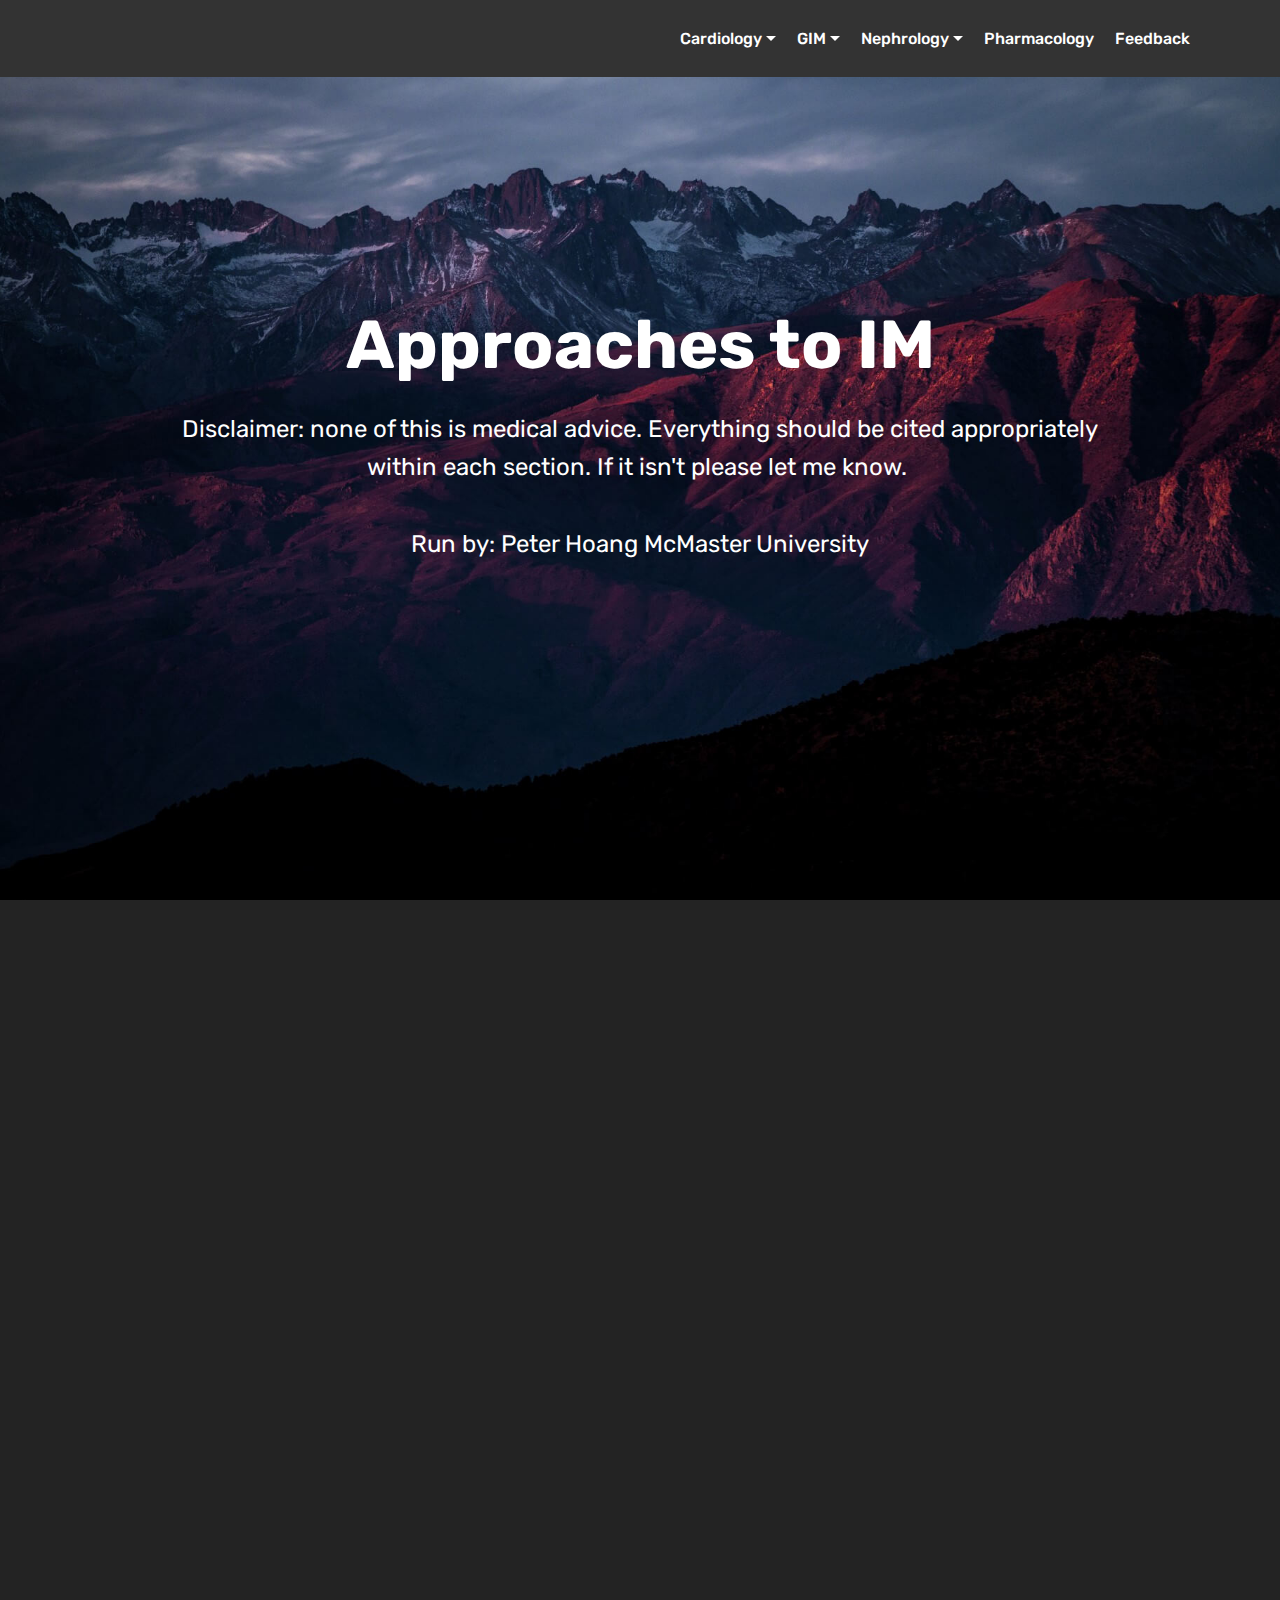
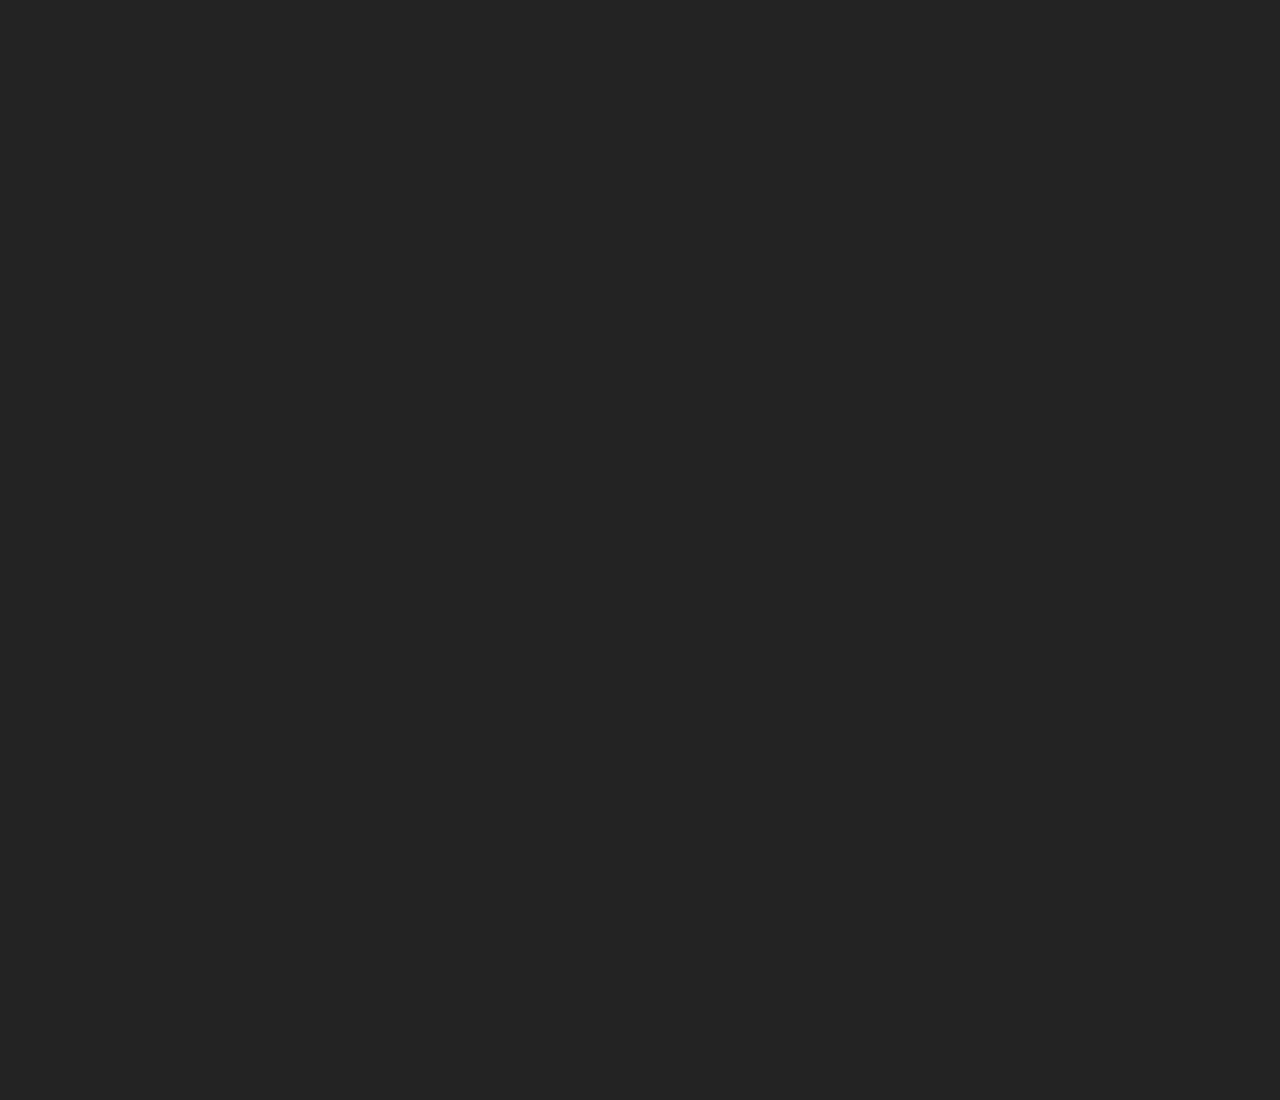
==== commit 356f8071: "create github pages" ====
--- a/index.html
+++ b/index.html
@@ -49,13 +49,13 @@
                 </li>
                 <li class="nav-item dropdown">
                     <a class="nav-link link text-white dropdown-toggle display-4" href="https://mobirise.com" data-toggle="dropdown-submenu" aria-expanded="false">GIM</a><div class="dropdown-menu"><a class="text-white dropdown-item display-4" href="https://drive.google.com/open?id=15MWgGy2uASGL8OAWqdSsLlz92BSM54nsaDa1QCyxcPg" target="_blank">Acute Liver Failure</a><a class="text-white dropdown-item display-4" href="https://drive.google.com/open?id=1zmmg5EnEx0DdK5xt83T_jis_8KYxYEfWFF7eqWT72r8" aria-expanded="false" target="_blank">Acute Respiratory Distress Syndrome</a><a class="text-white dropdown-item display-4" href="https://drive.google.com/open?id=1FOvWco6OmyZdmL6dZtQdQAQ3hD_qgYgLFxYmE860KT4" aria-expanded="false" target="_blank">Anemia</a><a class="text-white dropdown-item display-4" href="https://mobirise.com" aria-expanded="false">Anorexia Cachexia Syndrome</a><a class="text-white dropdown-item display-4" href="https://drive.google.com/open?id=1LDoyzrwRQKWr0Zaa9fKAwVCbSV8M3T-wxWZlbFrtuo0" aria-expanded="false" target="_blank">Arthritis</a><a class="text-white dropdown-item display-4" href="https://drive.google.com/open?id=10UdPi3sxOUSPogT06TL7HpCNXjImrUODE-7OnUMP_sU" aria-expanded="false" target="_blank">Bowel Routine</a><a class="text-white dropdown-item display-4" href="https://drive.google.com/open?id=1QJqySuBBZz4tO2eH_KqwqUKhcJxfWy_tIlwiAQJ37o8" aria-expanded="false" target="_blank">COPD</a><a class="text-white dropdown-item display-4" href="https://drive.google.com/open?id=1ey8idblPevFEves16PMAJy5FNUoewwL7340on-9y0vw" aria-expanded="false" target="_blank">Dementia</a><a class="text-white dropdown-item display-4" href="https://drive.google.com/open?id=1mgTsEs7WEgy10LY5-aDjBybxSSP8T8XDvoSHaAxE4R4" aria-expanded="false" target="_blank">Diabetes Management</a><a class="text-white dropdown-item display-4" href="https://drive.google.com/open?id=19-WKnkziDEfw-oeEVUIfM3e0IVD6ess2jx0WnyWIOUM" aria-expanded="false" target="_blank">Diarrhea</a><a class="text-white dropdown-item display-4" href="https://drive.google.com/open?id=1BdEoKUigZmL-9XHioGCIxNCxUZpxljdMEVUUHGqx0b0" aria-expanded="false" target="_blank">DKA</a><a class="text-white dropdown-item display-4" href="https://drive.google.com/open?id=1rAv_ng5-wdMbscTWSjJywDjZYlbucnAv06xYoBWN0vA" aria-expanded="false" target="_blank">Dyspepsia</a><a class="text-white dropdown-item display-4" href="https://drive.google.com/open?id=1eU9t6nsX3roJDzjQvWyIuFmXjFGNzNOfbkUgTSj335s" aria-expanded="false" target="_blank">Dysphagia</a><a class="text-white dropdown-item display-4" href="https://drive.google.com/open?id=1tvPecmMnIWHbTaegc2mjt0sSArlp_IZaGPlKmQrLerU" aria-expanded="false" target="_blank">Electrolytes</a><a class="text-white dropdown-item display-4" href="https://drive.google.com/open?id=1-ZUCvJLfkgit7EHYxrjuHIvJb6Led7ahGBa4US9OaBQ" aria-expanded="false" target="_blank">Epilepsy</a><a class="text-white dropdown-item display-4" href="https://drive.google.com/open?id=1x4Aynn_IQm3Ha8dcH42wJOcB1fHa3DRxdESAn9hHxso" aria-expanded="false" target="_blank">GI Bleed</a><a class="text-white dropdown-item display-4" href="https://drive.google.com/open?id=163tRYeaklucm8KyYM7i9V-zBEOP9tfA5sE6IdNHiUgM" aria-expanded="false" target="_blank">Headache</a><a class="text-white dropdown-item display-4" href="https://drive.google.com/open?id=1477fHJWWM6V9c6hFFHp04pjth3FC5q6NgGeCXWw4QgA" aria-expanded="false" target="_blank">Hemolytic Anemias</a><a class="text-white dropdown-item display-4" href="https://drive.google.com/open?id=1uQpbHBtNmkHhSrK2_3GqTbCZ-DYvWiu6dlvtG7JTL-U" aria-expanded="false" target="_blank">Hepatitis</a><a class="text-white dropdown-item display-4" href="https://drive.google.com/open?id=1e3QuW6YSXY6qFKBhfdvb6bNlLdRjPqBkPdzUsXBCQEc" aria-expanded="false" target="_blank">HIV Principles</a><a class="text-white dropdown-item display-4" href="https://drive.google.com/open?id=1yGrdDVHlxLM2Q99mdQusmHXrs9ChMTyP1A0Rm56wKjg" aria-expanded="false" target="_blank">Hypertension</a><a class="text-white dropdown-item display-4" href="https://drive.google.com/open?id=1kpDVtJJ6T12w87MK63_1eUfrJNjYyCGINstBhUGa8-0" aria-expanded="false" target="_blank">Infective Endocarditis</a><a class="text-white dropdown-item display-4" href="https://drive.google.com/open?id=17qsAXUXtPprbztf_kzF2TpLXMmjJkD4a3XoZeHqxHmE" aria-expanded="false" target="_blank">IV Access</a><a class="text-white dropdown-item display-4" href="https://drive.google.com/open?id=1bMCG1VXsmQJ76czZYusLTNAh5hXTcxkXqYIP5a0XfJw" aria-expanded="false" target="_blank">Meningitis</a><a class="text-white dropdown-item display-4" href="https://drive.google.com/open?id=1NxFiZpk4hUPecQCLS7C4pKJ_BXys8AjKvh_gWOlyhVs" aria-expanded="false" target="_blank">Multiple Sclerosis</a><a class="text-white dropdown-item display-4" href="https://drive.google.com/open?id=1K135FV7xK1f6LWcfXnrUfjt9hwHOPgIEBkL9E60w7OM" aria-expanded="false" target="_blank">Myelopathy</a><a class="text-white dropdown-item display-4" href="https://drive.google.com/open?id=179u59zUM83bu9MSqUlXrhADcRu4W4l5rspoO1Zd0Np8" aria-expanded="false" target="_blank">Pancreatitis</a><a class="text-white dropdown-item display-4" href="https://drive.google.com/open?id=1R7-h_PFwzCI2z31qhjx_0JokS80jI1zwkT-nZ5vNSqA" aria-expanded="false" target="_blank">Pulmonary Embolism</a><a class="text-white dropdown-item display-4" href="https://drive.google.com/open?id=1TB-LxFCZ66hhTjqSRfc8mM8xXculKlVRY5IKiqqIsDA" aria-expanded="false" target="_blank">Pulmonary Function Testing</a><a class="text-white dropdown-item display-4" href="https://drive.google.com/open?id=18TSUUX8YmDjvNpoA3tQuRVLfeawd2boqqQs97Xgs-gQ" aria-expanded="false" target="_blank">Pulmonary Hypertension</a><a class="text-white dropdown-item display-4" href="https://drive.google.com/open?id=11gXgx3s4uhMgiV9FZBRkqL477Ely8eJbXJqm1ufNtVw" aria-expanded="false" target="_blank">Seizures</a><a class="text-white dropdown-item display-4" href="https://drive.google.com/open?id=1kvgkFy4RTuGi8toDfYHdFW8IZqAroDbqv4SHtK_Gzmw" aria-expanded="false" target="_blank">Sepsis</a><a class="text-white dropdown-item display-4" href="https://drive.google.com/open?id=1xPH4Bm8lfpr_IcqZQvcrwMsFyvmDdjTsjHs9tBSKIZY" aria-expanded="false" target="_blank">Shock</a><a class="text-white dropdown-item display-4" href="https://drive.google.com/open?id=15hvothke5KgdjmGubTHwM0BmmKkqDHH_rzHjvtydljA" aria-expanded="false" target="_blank">Stroke</a><a class="text-white dropdown-item display-4" href="https://drive.google.com/open?id=13pMIQfDDhHgEgb8qUwLsntkVhVBO7qeY2bkNN9-i7zs" aria-expanded="false" target="_blank">Thrombocytopenia</a><a class="text-white dropdown-item display-4" href="https://drive.google.com/open?id=1b723Evgj_b2lkgcvZivG6fapHBj59LESq8h-xMUFzVM" aria-expanded="false" target="_blank">Toxidromes</a><a class="text-white dropdown-item display-4" href="https://drive.google.com/open?id=1ThNVG5-GPPCSdJklfroCRWT8n2ApV4IXQcKf8P3nc-g" aria-expanded="false" target="_blank">Vasopressors</a><a class="text-white dropdown-item display-4" href="https://drive.google.com/open?id=1ULbfEmPLkplVZS7AXr2UPEwRkPI9iSkV548fzw0KImg" aria-expanded="false" target="_blank">Venous Thromboembolism</a><a class="text-white dropdown-item display-4" href="https://drive.google.com/open?id=10E1JKnr_8aX7CSjKtfjx7-4tFRozd1Ke1J2LMpH9kYk" aria-expanded="false" target="_blank">Vertigo</a></div>
-                </li><li class="nav-item dropdown"><a class="nav-link link text-white dropdown-toggle display-4" href="https://drive.google.com/open?id=1EdZOhSeeareLpylksgIjPUeQ_vIjLp2Eg1LxXw3bf6E" data-toggle="dropdown-submenu" aria-expanded="false" target="_blank">Nephrology</a><div class="dropdown-menu"><a class="text-white dropdown-item display-4" href="https://drive.google.com/open?id=1Ur08w34P7vCgtjyWioc8zYMTlhDZ9Xl871bRa_l6S10" target="_blank">Acid Base Disturbance</a><a class="text-white dropdown-item display-4" href="https://drive.google.com/open?id=1EdZOhSeeareLpylksgIjPUeQ_vIjLp2Eg1LxXw3bf6E" aria-expanded="false" target="_blank">Acute Kidney Injury</a><a class="text-white dropdown-item display-4" href="https://drive.google.com/open?id=1VT4kAZPMFCV4_NVwqcIj-_DRnV0HU2YdDH8_4kWl0yc" aria-expanded="false" target="_blank">Chronic Kidney Disease</a><a class="text-white dropdown-item display-4" href="https://drive.google.com/open?id=1UMyZ-UGBqS4kyCW4kUtnJXZSfM4f1x8ZaEp3e7SusBI" aria-expanded="false" target="_blank">Hematuria</a><a class="text-white dropdown-item display-4" href="https://drive.google.com/open?id=1GZGbg63xsadQENKNoP7lQ3eIndkXKusR4OFjkxBnOtghttps://mobirise.com" aria-expanded="false">Hyponatremia</a></div></li><li class="nav-item"><a class="nav-link link text-white display-4" href="https://mobirise.com">Pharmacology</a></li><li class="nav-item"><a class="nav-link link text-white display-4" href="https://docs.google.com/forms/d/e/1FAIpQLSelCBjRdo4ohgYv1ujVLzeAdJr4s64ZAn1pv0g34RRDw4SawA/viewform?usp=sf_link" target="_blank">Feedback</a></li></ul>
+                </li><li class="nav-item dropdown open"><a class="nav-link link text-white dropdown-toggle display-4" href="https://drive.google.com/open?id=1EdZOhSeeareLpylksgIjPUeQ_vIjLp2Eg1LxXw3bf6E" data-toggle="dropdown-submenu" aria-expanded="true" target="_blank">Nephrology</a><div class="dropdown-menu"><a class="text-white dropdown-item display-4" href="https://drive.google.com/open?id=1Ur08w34P7vCgtjyWioc8zYMTlhDZ9Xl871bRa_l6S10" target="_blank">Acid Base Disturbance</a><a class="text-white dropdown-item display-4" href="https://drive.google.com/open?id=1EdZOhSeeareLpylksgIjPUeQ_vIjLp2Eg1LxXw3bf6E" aria-expanded="false" target="_blank">Acute Kidney Injury</a><a class="text-white dropdown-item display-4" href="https://drive.google.com/open?id=1VT4kAZPMFCV4_NVwqcIj-_DRnV0HU2YdDH8_4kWl0yc" aria-expanded="false" target="_blank">Chronic Kidney Disease</a><a class="text-white dropdown-item display-4" href="https://drive.google.com/open?id=1UMyZ-UGBqS4kyCW4kUtnJXZSfM4f1x8ZaEp3e7SusBI" aria-expanded="false" target="_blank">Hematuria</a><a class="text-white dropdown-item display-4" href="https://drive.google.com/open?id=1GZGbg63xsadQENKNoP7lQ3eIndkXKusR4OFjkxBnOtg" aria-expanded="false" target="_blank">Hyponatremia</a></div></li><li class="nav-item"><a class="nav-link link text-white display-4" href="https://mobirise.com">Pharmacology</a></li><li class="nav-item"><a class="nav-link link text-white display-4" href="https://docs.google.com/forms/d/e/1FAIpQLSelCBjRdo4ohgYv1ujVLzeAdJr4s64ZAn1pv0g34RRDw4SawA/viewform?usp=sf_link" target="_blank">Feedback</a></li></ul>
             
         </div>
     </nav>
 </section>
 
-<section class="engine"><a href="https://mobirise.me/d">free website maker</a></section><section class="cid-qW0YhbDH3G mbr-fullscreen mbr-parallax-background" id="header2-4">
+<section class="engine"><a href="https://mobirise.me/c">free website builder</a></section><section class="cid-qW0YhbDH3G mbr-fullscreen mbr-parallax-background" id="header2-4">
 
     
 
@@ -66,7 +66,7 @@
             <div class="mbr-white col-md-10">
                 <h1 class="mbr-section-title mbr-bold pb-3 mbr-fonts-style display-1">Approaches to IM</h1>
                 
-                <p class="mbr-text pb-3 mbr-fonts-style display-5">Disclaimer: none of this is medical advice. Everything should be cited appropriately within each section. If it isn't please let me know.&nbsp;</p>
+                <p class="mbr-text pb-3 mbr-fonts-style display-5">Disclaimer: none of this is medical advice. Everything should be cited appropriately within each section. If it isn't please let me know.&nbsp;<br><br>Run by: Peter Hoang McMaster University</p>
                 
             </div>
         </div>
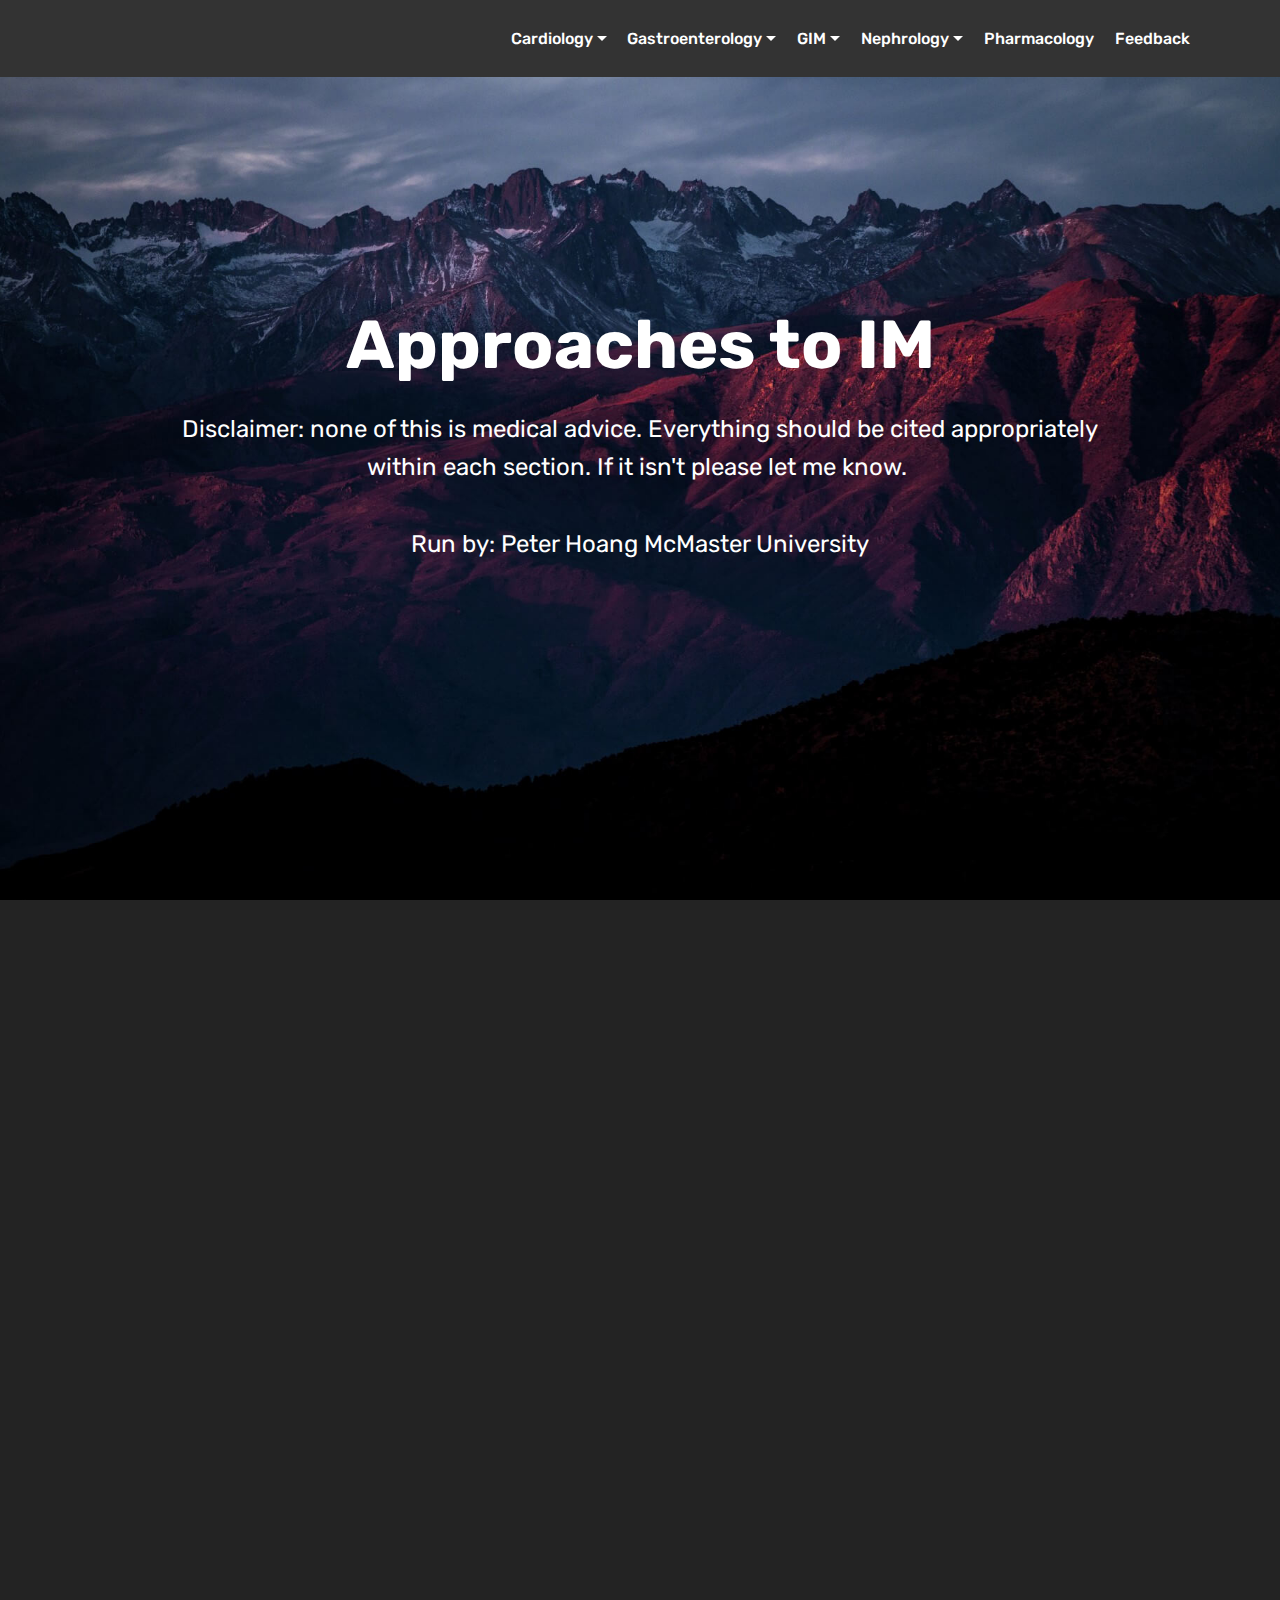
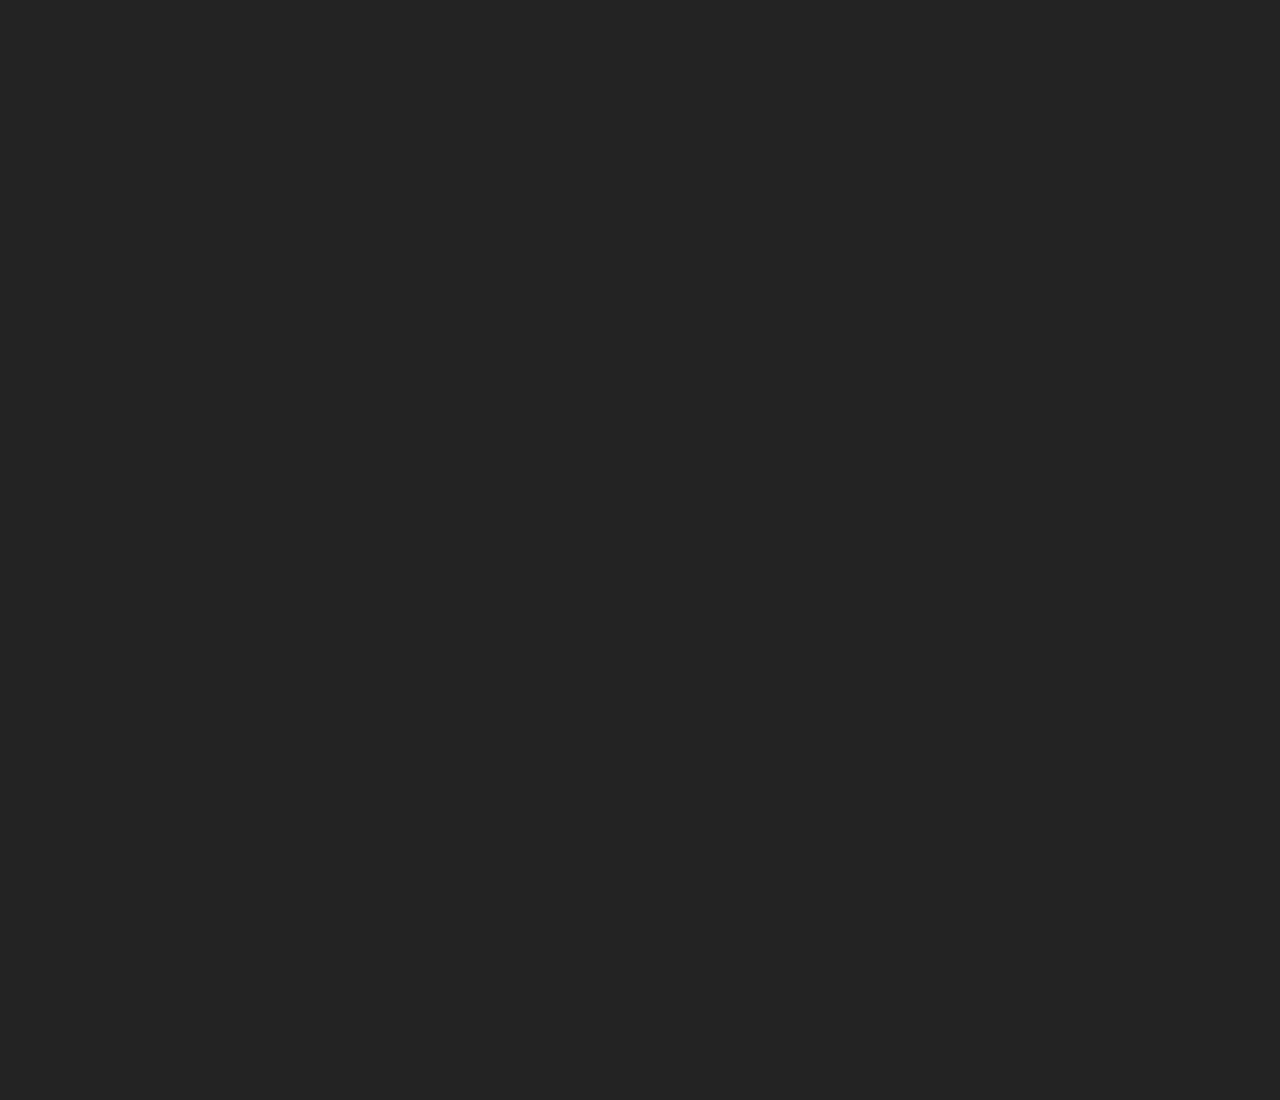
==== commit 9e86a83a: "create github pages" ====
--- a/index.html
+++ b/index.html
@@ -45,17 +45,19 @@
             <ul class="navbar-nav nav-dropdown nav-right navbar-nav-top-padding" data-app-modern-menu="true"><li class="nav-item dropdown">
                     <a class="nav-link link text-white dropdown-toggle display-4" href="page1.html" data-toggle="dropdown-submenu" aria-expanded="false" target="_blank">
                         
-                        Cardiology</a><div class="dropdown-menu"><a class="text-white dropdown-item display-4" href="https://docs.google.com/document/d/1hbK2fCAQCg7h52m5i5Zuzjm_12JnGxG2wBlNNHyy1yI/edit?usp=sharing" target="_blank">Aortic stenosis</a><a class="text-white dropdown-item display-4" href="https://drive.google.com/open?id=1Fxi8hiDrdR32kFYOv2_AsbWyH02NmUosiTbyK2dLaXk" aria-expanded="false" target="_blank">Arrhythmias</a><a class="text-white dropdown-item display-4" href="https://drive.google.com/open?id=1iqoKxDfps8lgNVeRTI0u7atwDqwhtTnI8uvSwecQ1-Y" aria-expanded="true" target="_blank">Atrial Fibrillation</a><a class="text-white dropdown-item display-4" href="https://drive.google.com/open?id=1z7uQpDsv7tplgvngQ3deq7IjaQDS9zlAKpf94wyhkI0" aria-expanded="true" target="_blank">Cardiogenic Shock</a><a class="text-white dropdown-item display-4" href="https://drive.google.com/open?id=1EE1eS2saVzeFAwpMxjPyGQkDEzXwI3RUIIYiK0HJST8" aria-expanded="false" target="_blank">Chest Pain</a><a class="text-white dropdown-item display-4" href="https://drive.google.com/open?id=1kvVBVu9VZ2L60kZ8YE2OroKk3-fFJzStubUPgwb600w" aria-expanded="false" target="_blank">CHF</a><a class="text-white dropdown-item display-4" href="https://drive.google.com/open?id=1gsXs6rlQZTyMjHjlrFzBADk_NaMVeBB4gWB-M3w83ow" aria-expanded="false" target="_blank">Complications of MI</a><a class="text-white dropdown-item display-4" href="https://docs.google.com/document/d/1cfX_H4tQ_-3dyEDK8V1iL2ZnSvnm0TRksdgPVAOCSFw/edit?usp=sharing" aria-expanded="false" target="_blank">NSTE-ACS</a><a class="text-white dropdown-item display-4" href="page1.html" aria-expanded="false">STEMI</a><a class="text-white dropdown-item display-4" href="https://drive.google.com/open?id=1sJNkxgx4HJcPCCWFdtw54LhLbiRLT61FxVu_k3vHUEk" aria-expanded="false" target="_blank">SVT</a><a class="text-white dropdown-item display-4" href="https://drive.google.com/open?id=1J9p2hJX-d1Tls6boI_cDPGCJWPz9m4_xfGnVJPmF4Jw" aria-expanded="false" target="_blank">Syncope</a></div>
-                </li>
+                        Cardiology</a><div class="dropdown-menu"><a class="text-white dropdown-item display-4" href="https://docs.google.com/document/d/1hbK2fCAQCg7h52m5i5Zuzjm_12JnGxG2wBlNNHyy1yI/edit?usp=sharing" target="_blank">Aortic stenosis</a><a class="text-white dropdown-item display-4" href="https://drive.google.com/open?id=1Fxi8hiDrdR32kFYOv2_AsbWyH02NmUosiTbyK2dLaXk" aria-expanded="false" target="_blank">Arrhythmias</a><a class="text-white dropdown-item display-4" href="https://drive.google.com/open?id=1iqoKxDfps8lgNVeRTI0u7atwDqwhtTnI8uvSwecQ1-Y" aria-expanded="false" target="_blank">Atrial Fibrillation</a><a class="text-white dropdown-item display-4" href="https://drive.google.com/open?id=1z7uQpDsv7tplgvngQ3deq7IjaQDS9zlAKpf94wyhkI0" aria-expanded="false" target="_blank">Cardiogenic Shock</a><a class="text-white dropdown-item display-4" href="https://drive.google.com/open?id=1EE1eS2saVzeFAwpMxjPyGQkDEzXwI3RUIIYiK0HJST8" aria-expanded="false" target="_blank">Chest Pain</a><a class="text-white dropdown-item display-4" href="https://drive.google.com/open?id=1kvVBVu9VZ2L60kZ8YE2OroKk3-fFJzStubUPgwb600w" aria-expanded="false" target="_blank">CHF</a><a class="text-white dropdown-item display-4" href="https://drive.google.com/open?id=1gsXs6rlQZTyMjHjlrFzBADk_NaMVeBB4gWB-M3w83ow" aria-expanded="false" target="_blank">Complications of MI</a><a class="text-white dropdown-item display-4" href="https://docs.google.com/document/d/1cfX_H4tQ_-3dyEDK8V1iL2ZnSvnm0TRksdgPVAOCSFw/edit?usp=sharing" aria-expanded="false" target="_blank">NSTE-ACS</a><a class="text-white dropdown-item display-4" href="page1.html" aria-expanded="false">STEMI</a><a class="text-white dropdown-item display-4" href="https://drive.google.com/open?id=1sJNkxgx4HJcPCCWFdtw54LhLbiRLT61FxVu_k3vHUEk" aria-expanded="false" target="_blank">SVT</a><a class="text-white dropdown-item display-4" href="https://drive.google.com/open?id=1J9p2hJX-d1Tls6boI_cDPGCJWPz9m4_xfGnVJPmF4Jw" aria-expanded="false" target="_blank">Syncope</a></div>
+                </li><li class="nav-item dropdown"><a class="nav-link link text-white dropdown-toggle display-4" href="page1.html" aria-expanded="false" target="_blank" data-toggle="dropdown-submenu">
+                        
+                        Gastroenterology</a><div class="dropdown-menu"><a class="text-white dropdown-item display-4" href="https://drive.google.com/open?id=15MWgGy2uASGL8OAWqdSsLlz92BSM54nsaDa1QCyxcPg" aria-expanded="false" target="_blank">Acute Liver Failure</a><a class="text-white dropdown-item display-4" href="https://drive.google.com/open?id=10UdPi3sxOUSPogT06TL7HpCNXjImrUODE-7OnUMP_sU" aria-expanded="true" target="_blank">Bowel Routine</a><a class="text-white dropdown-item display-4" href="https://drive.google.com/open?id=19-WKnkziDEfw-oeEVUIfM3e0IVD6ess2jx0WnyWIOUM" aria-expanded="false" target="_blank">Diarrhea</a><a class="text-white dropdown-item display-4" href="https://drive.google.com/open?id=1rAv_ng5-wdMbscTWSjJywDjZYlbucnAv06xYoBWN0vA" aria-expanded="true" target="_blank">Dyspepsia</a><a class="text-white dropdown-item display-4" href="https://drive.google.com/open?id=1eU9t6nsX3roJDzjQvWyIuFmXjFGNzNOfbkUgTSj335s" aria-expanded="true" target="_blank">Dysphagia</a><a class="text-white dropdown-item display-4" href="https://drive.google.com/open?id=1x4Aynn_IQm3Ha8dcH42wJOcB1fHa3DRxdESAn9hHxso" aria-expanded="true" target="_blank">GI Bleed</a><a class="text-white dropdown-item display-4" href="https://drive.google.com/open?id=1uQpbHBtNmkHhSrK2_3GqTbCZ-DYvWiu6dlvtG7JTL-U" aria-expanded="true" target="_blank">Hepatitis</a><a class="text-white dropdown-item display-4" href="https://drive.google.com/open?id=179u59zUM83bu9MSqUlXrhADcRu4W4l5rspoO1Zd0Np8" aria-expanded="true" target="_blank">Pancreatitis</a></div></li>
                 <li class="nav-item dropdown">
-                    <a class="nav-link link text-white dropdown-toggle display-4" href="https://mobirise.com" data-toggle="dropdown-submenu" aria-expanded="false">GIM</a><div class="dropdown-menu"><a class="text-white dropdown-item display-4" href="https://drive.google.com/open?id=15MWgGy2uASGL8OAWqdSsLlz92BSM54nsaDa1QCyxcPg" target="_blank">Acute Liver Failure</a><a class="text-white dropdown-item display-4" href="https://drive.google.com/open?id=1zmmg5EnEx0DdK5xt83T_jis_8KYxYEfWFF7eqWT72r8" aria-expanded="false" target="_blank">Acute Respiratory Distress Syndrome</a><a class="text-white dropdown-item display-4" href="https://drive.google.com/open?id=1FOvWco6OmyZdmL6dZtQdQAQ3hD_qgYgLFxYmE860KT4" aria-expanded="false" target="_blank">Anemia</a><a class="text-white dropdown-item display-4" href="https://mobirise.com" aria-expanded="false">Anorexia Cachexia Syndrome</a><a class="text-white dropdown-item display-4" href="https://drive.google.com/open?id=1LDoyzrwRQKWr0Zaa9fKAwVCbSV8M3T-wxWZlbFrtuo0" aria-expanded="false" target="_blank">Arthritis</a><a class="text-white dropdown-item display-4" href="https://drive.google.com/open?id=10UdPi3sxOUSPogT06TL7HpCNXjImrUODE-7OnUMP_sU" aria-expanded="false" target="_blank">Bowel Routine</a><a class="text-white dropdown-item display-4" href="https://drive.google.com/open?id=1QJqySuBBZz4tO2eH_KqwqUKhcJxfWy_tIlwiAQJ37o8" aria-expanded="false" target="_blank">COPD</a><a class="text-white dropdown-item display-4" href="https://drive.google.com/open?id=1ey8idblPevFEves16PMAJy5FNUoewwL7340on-9y0vw" aria-expanded="false" target="_blank">Dementia</a><a class="text-white dropdown-item display-4" href="https://drive.google.com/open?id=1mgTsEs7WEgy10LY5-aDjBybxSSP8T8XDvoSHaAxE4R4" aria-expanded="false" target="_blank">Diabetes Management</a><a class="text-white dropdown-item display-4" href="https://drive.google.com/open?id=19-WKnkziDEfw-oeEVUIfM3e0IVD6ess2jx0WnyWIOUM" aria-expanded="false" target="_blank">Diarrhea</a><a class="text-white dropdown-item display-4" href="https://drive.google.com/open?id=1BdEoKUigZmL-9XHioGCIxNCxUZpxljdMEVUUHGqx0b0" aria-expanded="false" target="_blank">DKA</a><a class="text-white dropdown-item display-4" href="https://drive.google.com/open?id=1rAv_ng5-wdMbscTWSjJywDjZYlbucnAv06xYoBWN0vA" aria-expanded="false" target="_blank">Dyspepsia</a><a class="text-white dropdown-item display-4" href="https://drive.google.com/open?id=1eU9t6nsX3roJDzjQvWyIuFmXjFGNzNOfbkUgTSj335s" aria-expanded="false" target="_blank">Dysphagia</a><a class="text-white dropdown-item display-4" href="https://drive.google.com/open?id=1tvPecmMnIWHbTaegc2mjt0sSArlp_IZaGPlKmQrLerU" aria-expanded="false" target="_blank">Electrolytes</a><a class="text-white dropdown-item display-4" href="https://drive.google.com/open?id=1-ZUCvJLfkgit7EHYxrjuHIvJb6Led7ahGBa4US9OaBQ" aria-expanded="false" target="_blank">Epilepsy</a><a class="text-white dropdown-item display-4" href="https://drive.google.com/open?id=1x4Aynn_IQm3Ha8dcH42wJOcB1fHa3DRxdESAn9hHxso" aria-expanded="false" target="_blank">GI Bleed</a><a class="text-white dropdown-item display-4" href="https://drive.google.com/open?id=163tRYeaklucm8KyYM7i9V-zBEOP9tfA5sE6IdNHiUgM" aria-expanded="false" target="_blank">Headache</a><a class="text-white dropdown-item display-4" href="https://drive.google.com/open?id=1477fHJWWM6V9c6hFFHp04pjth3FC5q6NgGeCXWw4QgA" aria-expanded="false" target="_blank">Hemolytic Anemias</a><a class="text-white dropdown-item display-4" href="https://drive.google.com/open?id=1uQpbHBtNmkHhSrK2_3GqTbCZ-DYvWiu6dlvtG7JTL-U" aria-expanded="false" target="_blank">Hepatitis</a><a class="text-white dropdown-item display-4" href="https://drive.google.com/open?id=1e3QuW6YSXY6qFKBhfdvb6bNlLdRjPqBkPdzUsXBCQEc" aria-expanded="false" target="_blank">HIV Principles</a><a class="text-white dropdown-item display-4" href="https://drive.google.com/open?id=1yGrdDVHlxLM2Q99mdQusmHXrs9ChMTyP1A0Rm56wKjg" aria-expanded="false" target="_blank">Hypertension</a><a class="text-white dropdown-item display-4" href="https://drive.google.com/open?id=1kpDVtJJ6T12w87MK63_1eUfrJNjYyCGINstBhUGa8-0" aria-expanded="false" target="_blank">Infective Endocarditis</a><a class="text-white dropdown-item display-4" href="https://drive.google.com/open?id=17qsAXUXtPprbztf_kzF2TpLXMmjJkD4a3XoZeHqxHmE" aria-expanded="false" target="_blank">IV Access</a><a class="text-white dropdown-item display-4" href="https://drive.google.com/open?id=1bMCG1VXsmQJ76czZYusLTNAh5hXTcxkXqYIP5a0XfJw" aria-expanded="false" target="_blank">Meningitis</a><a class="text-white dropdown-item display-4" href="https://drive.google.com/open?id=1NxFiZpk4hUPecQCLS7C4pKJ_BXys8AjKvh_gWOlyhVs" aria-expanded="false" target="_blank">Multiple Sclerosis</a><a class="text-white dropdown-item display-4" href="https://drive.google.com/open?id=1K135FV7xK1f6LWcfXnrUfjt9hwHOPgIEBkL9E60w7OM" aria-expanded="false" target="_blank">Myelopathy</a><a class="text-white dropdown-item display-4" href="https://drive.google.com/open?id=179u59zUM83bu9MSqUlXrhADcRu4W4l5rspoO1Zd0Np8" aria-expanded="false" target="_blank">Pancreatitis</a><a class="text-white dropdown-item display-4" href="https://drive.google.com/open?id=1R7-h_PFwzCI2z31qhjx_0JokS80jI1zwkT-nZ5vNSqA" aria-expanded="false" target="_blank">Pulmonary Embolism</a><a class="text-white dropdown-item display-4" href="https://drive.google.com/open?id=1TB-LxFCZ66hhTjqSRfc8mM8xXculKlVRY5IKiqqIsDA" aria-expanded="false" target="_blank">Pulmonary Function Testing</a><a class="text-white dropdown-item display-4" href="https://drive.google.com/open?id=18TSUUX8YmDjvNpoA3tQuRVLfeawd2boqqQs97Xgs-gQ" aria-expanded="false" target="_blank">Pulmonary Hypertension</a><a class="text-white dropdown-item display-4" href="https://drive.google.com/open?id=11gXgx3s4uhMgiV9FZBRkqL477Ely8eJbXJqm1ufNtVw" aria-expanded="false" target="_blank">Seizures</a><a class="text-white dropdown-item display-4" href="https://drive.google.com/open?id=1kvgkFy4RTuGi8toDfYHdFW8IZqAroDbqv4SHtK_Gzmw" aria-expanded="false" target="_blank">Sepsis</a><a class="text-white dropdown-item display-4" href="https://drive.google.com/open?id=1xPH4Bm8lfpr_IcqZQvcrwMsFyvmDdjTsjHs9tBSKIZY" aria-expanded="false" target="_blank">Shock</a><a class="text-white dropdown-item display-4" href="https://drive.google.com/open?id=15hvothke5KgdjmGubTHwM0BmmKkqDHH_rzHjvtydljA" aria-expanded="false" target="_blank">Stroke</a><a class="text-white dropdown-item display-4" href="https://drive.google.com/open?id=13pMIQfDDhHgEgb8qUwLsntkVhVBO7qeY2bkNN9-i7zs" aria-expanded="false" target="_blank">Thrombocytopenia</a><a class="text-white dropdown-item display-4" href="https://drive.google.com/open?id=1b723Evgj_b2lkgcvZivG6fapHBj59LESq8h-xMUFzVM" aria-expanded="false" target="_blank">Toxidromes</a><a class="text-white dropdown-item display-4" href="https://drive.google.com/open?id=1ThNVG5-GPPCSdJklfroCRWT8n2ApV4IXQcKf8P3nc-g" aria-expanded="false" target="_blank">Vasopressors</a><a class="text-white dropdown-item display-4" href="https://drive.google.com/open?id=1ULbfEmPLkplVZS7AXr2UPEwRkPI9iSkV548fzw0KImg" aria-expanded="false" target="_blank">Venous Thromboembolism</a><a class="text-white dropdown-item display-4" href="https://drive.google.com/open?id=10E1JKnr_8aX7CSjKtfjx7-4tFRozd1Ke1J2LMpH9kYk" aria-expanded="false" target="_blank">Vertigo</a></div>
-                </li><li class="nav-item dropdown open"><a class="nav-link link text-white dropdown-toggle display-4" href="https://drive.google.com/open?id=1EdZOhSeeareLpylksgIjPUeQ_vIjLp2Eg1LxXw3bf6E" data-toggle="dropdown-submenu" aria-expanded="true" target="_blank">Nephrology</a><div class="dropdown-menu"><a class="text-white dropdown-item display-4" href="https://drive.google.com/open?id=1Ur08w34P7vCgtjyWioc8zYMTlhDZ9Xl871bRa_l6S10" target="_blank">Acid Base Disturbance</a><a class="text-white dropdown-item display-4" href="https://drive.google.com/open?id=1EdZOhSeeareLpylksgIjPUeQ_vIjLp2Eg1LxXw3bf6E" aria-expanded="false" target="_blank">Acute Kidney Injury</a><a class="text-white dropdown-item display-4" href="https://drive.google.com/open?id=1VT4kAZPMFCV4_NVwqcIj-_DRnV0HU2YdDH8_4kWl0yc" aria-expanded="false" target="_blank">Chronic Kidney Disease</a><a class="text-white dropdown-item display-4" href="https://drive.google.com/open?id=1UMyZ-UGBqS4kyCW4kUtnJXZSfM4f1x8ZaEp3e7SusBI" aria-expanded="false" target="_blank">Hematuria</a><a class="text-white dropdown-item display-4" href="https://drive.google.com/open?id=1GZGbg63xsadQENKNoP7lQ3eIndkXKusR4OFjkxBnOtg" aria-expanded="false" target="_blank">Hyponatremia</a></div></li><li class="nav-item"><a class="nav-link link text-white display-4" href="https://mobirise.com">Pharmacology</a></li><li class="nav-item"><a class="nav-link link text-white display-4" href="https://docs.google.com/forms/d/e/1FAIpQLSelCBjRdo4ohgYv1ujVLzeAdJr4s64ZAn1pv0g34RRDw4SawA/viewform?usp=sf_link" target="_blank">Feedback</a></li></ul>
+                    <a class="nav-link link text-white dropdown-toggle display-4" href="https://mobirise.com" data-toggle="dropdown-submenu" aria-expanded="false">GIM</a><div class="dropdown-menu"><a class="text-white dropdown-item display-4" href="https://drive.google.com/open?id=1zmmg5EnEx0DdK5xt83T_jis_8KYxYEfWFF7eqWT72r8" aria-expanded="false" target="_blank">Acute Respiratory Distress Syndrome</a><a class="text-white dropdown-item display-4" href="https://drive.google.com/open?id=1FOvWco6OmyZdmL6dZtQdQAQ3hD_qgYgLFxYmE860KT4" aria-expanded="false" target="_blank">Anemia</a><a class="text-white dropdown-item display-4" href="https://mobirise.com" aria-expanded="false">Anorexia Cachexia Syndrome</a><a class="text-white dropdown-item display-4" href="https://drive.google.com/open?id=1LDoyzrwRQKWr0Zaa9fKAwVCbSV8M3T-wxWZlbFrtuo0" aria-expanded="false" target="_blank">Arthritis</a><a class="text-white dropdown-item display-4" href="https://drive.google.com/open?id=1QJqySuBBZz4tO2eH_KqwqUKhcJxfWy_tIlwiAQJ37o8" aria-expanded="false" target="_blank">COPD</a><a class="text-white dropdown-item display-4" href="https://drive.google.com/open?id=1ey8idblPevFEves16PMAJy5FNUoewwL7340on-9y0vw" aria-expanded="false" target="_blank">Dementia</a><a class="text-white dropdown-item display-4" href="https://drive.google.com/open?id=1mgTsEs7WEgy10LY5-aDjBybxSSP8T8XDvoSHaAxE4R4" aria-expanded="false" target="_blank">Diabetes Management</a><a class="text-white dropdown-item display-4" href="https://drive.google.com/open?id=1BdEoKUigZmL-9XHioGCIxNCxUZpxljdMEVUUHGqx0b0" aria-expanded="false" target="_blank">DKA</a><a class="text-white dropdown-item display-4" href="https://drive.google.com/open?id=1tvPecmMnIWHbTaegc2mjt0sSArlp_IZaGPlKmQrLerU" aria-expanded="false" target="_blank">Electrolytes</a><a class="text-white dropdown-item display-4" href="https://drive.google.com/open?id=1-ZUCvJLfkgit7EHYxrjuHIvJb6Led7ahGBa4US9OaBQ" aria-expanded="false" target="_blank">Epilepsy</a><a class="text-white dropdown-item display-4" href="https://drive.google.com/open?id=163tRYeaklucm8KyYM7i9V-zBEOP9tfA5sE6IdNHiUgM" aria-expanded="false" target="_blank">Headache</a><a class="text-white dropdown-item display-4" href="https://drive.google.com/open?id=1477fHJWWM6V9c6hFFHp04pjth3FC5q6NgGeCXWw4QgA" aria-expanded="false" target="_blank">Hemolytic Anemias</a><a class="text-white dropdown-item display-4" href="https://drive.google.com/open?id=1e3QuW6YSXY6qFKBhfdvb6bNlLdRjPqBkPdzUsXBCQEc" aria-expanded="false" target="_blank">HIV Principles</a><a class="text-white dropdown-item display-4" href="https://drive.google.com/open?id=1yGrdDVHlxLM2Q99mdQusmHXrs9ChMTyP1A0Rm56wKjg" aria-expanded="false" target="_blank">Hypertension</a><a class="text-white dropdown-item display-4" href="https://drive.google.com/open?id=1kpDVtJJ6T12w87MK63_1eUfrJNjYyCGINstBhUGa8-0" aria-expanded="false" target="_blank">Infective Endocarditis</a><a class="text-white dropdown-item display-4" href="https://drive.google.com/open?id=17qsAXUXtPprbztf_kzF2TpLXMmjJkD4a3XoZeHqxHmE" aria-expanded="false" target="_blank">IV Access</a><a class="text-white dropdown-item display-4" href="https://drive.google.com/open?id=1bMCG1VXsmQJ76czZYusLTNAh5hXTcxkXqYIP5a0XfJw" aria-expanded="false" target="_blank">Meningitis</a><a class="text-white dropdown-item display-4" href="https://drive.google.com/open?id=1NxFiZpk4hUPecQCLS7C4pKJ_BXys8AjKvh_gWOlyhVs" aria-expanded="false" target="_blank">Multiple Sclerosis</a><a class="text-white dropdown-item display-4" href="https://drive.google.com/open?id=1K135FV7xK1f6LWcfXnrUfjt9hwHOPgIEBkL9E60w7OM" aria-expanded="false" target="_blank">Myelopathy</a><a class="text-white dropdown-item display-4" href="https://drive.google.com/open?id=1R7-h_PFwzCI2z31qhjx_0JokS80jI1zwkT-nZ5vNSqA" aria-expanded="false" target="_blank">Pulmonary Embolism</a><a class="text-white dropdown-item display-4" href="https://drive.google.com/open?id=1TB-LxFCZ66hhTjqSRfc8mM8xXculKlVRY5IKiqqIsDA" aria-expanded="false" target="_blank">Pulmonary Function Testing</a><a class="text-white dropdown-item display-4" href="https://drive.google.com/open?id=18TSUUX8YmDjvNpoA3tQuRVLfeawd2boqqQs97Xgs-gQ" aria-expanded="false" target="_blank">Pulmonary Hypertension</a><a class="text-white dropdown-item display-4" href="https://drive.google.com/open?id=11gXgx3s4uhMgiV9FZBRkqL477Ely8eJbXJqm1ufNtVw" aria-expanded="false" target="_blank">Seizures</a><a class="text-white dropdown-item display-4" href="https://drive.google.com/open?id=1kvgkFy4RTuGi8toDfYHdFW8IZqAroDbqv4SHtK_Gzmw" aria-expanded="false" target="_blank">Sepsis</a><a class="text-white dropdown-item display-4" href="https://drive.google.com/open?id=1xPH4Bm8lfpr_IcqZQvcrwMsFyvmDdjTsjHs9tBSKIZY" aria-expanded="false" target="_blank">Shock</a><a class="text-white dropdown-item display-4" href="https://drive.google.com/open?id=15hvothke5KgdjmGubTHwM0BmmKkqDHH_rzHjvtydljA" aria-expanded="false" target="_blank">Stroke</a><a class="text-white dropdown-item display-4" href="https://drive.google.com/open?id=13pMIQfDDhHgEgb8qUwLsntkVhVBO7qeY2bkNN9-i7zs" aria-expanded="false" target="_blank">Thrombocytopenia</a><a class="text-white dropdown-item display-4" href="https://drive.google.com/open?id=1b723Evgj_b2lkgcvZivG6fapHBj59LESq8h-xMUFzVM" aria-expanded="false" target="_blank">Toxidromes</a><a class="text-white dropdown-item display-4" href="https://drive.google.com/open?id=1ThNVG5-GPPCSdJklfroCRWT8n2ApV4IXQcKf8P3nc-g" aria-expanded="false" target="_blank">Vasopressors</a><a class="text-white dropdown-item display-4" href="https://drive.google.com/open?id=1ULbfEmPLkplVZS7AXr2UPEwRkPI9iSkV548fzw0KImg" aria-expanded="false" target="_blank">Venous Thromboembolism</a><a class="text-white dropdown-item display-4" href="https://drive.google.com/open?id=10E1JKnr_8aX7CSjKtfjx7-4tFRozd1Ke1J2LMpH9kYk" aria-expanded="false" target="_blank">Vertigo</a></div>
+                </li><li class="nav-item dropdown"><a class="nav-link link text-white dropdown-toggle display-4" href="https://drive.google.com/open?id=1EdZOhSeeareLpylksgIjPUeQ_vIjLp2Eg1LxXw3bf6E" data-toggle="dropdown-submenu" aria-expanded="false" target="_blank">Nephrology</a><div class="dropdown-menu"><a class="text-white dropdown-item display-4" href="https://drive.google.com/open?id=1Ur08w34P7vCgtjyWioc8zYMTlhDZ9Xl871bRa_l6S10" target="_blank">Acid Base Disturbance</a><a class="text-white dropdown-item display-4" href="https://drive.google.com/open?id=1EdZOhSeeareLpylksgIjPUeQ_vIjLp2Eg1LxXw3bf6E" aria-expanded="false" target="_blank">Acute Kidney Injury</a><a class="text-white dropdown-item display-4" href="https://drive.google.com/open?id=1VT4kAZPMFCV4_NVwqcIj-_DRnV0HU2YdDH8_4kWl0yc" aria-expanded="false" target="_blank">Chronic Kidney Disease</a><a class="text-white dropdown-item display-4" href="https://drive.google.com/open?id=1UMyZ-UGBqS4kyCW4kUtnJXZSfM4f1x8ZaEp3e7SusBI" aria-expanded="false" target="_blank">Hematuria</a><a class="text-white dropdown-item display-4" href="https://drive.google.com/open?id=1GZGbg63xsadQENKNoP7lQ3eIndkXKusR4OFjkxBnOtg" aria-expanded="false" target="_blank">Hyponatremia</a></div></li><li class="nav-item"><a class="nav-link link text-white display-4" href="https://mobirise.com">Pharmacology</a></li><li class="nav-item"><a class="nav-link link text-white display-4" href="https://docs.google.com/forms/d/e/1FAIpQLSelCBjRdo4ohgYv1ujVLzeAdJr4s64ZAn1pv0g34RRDw4SawA/viewform?usp=sf_link" target="_blank">Feedback</a></li></ul>
             
         </div>
     </nav>
 </section>
 
-<section class="engine"><a href="https://mobirise.me/c">free website builder</a></section><section class="cid-qW0YhbDH3G mbr-fullscreen mbr-parallax-background" id="header2-4">
+<section class="engine"><a href="https://mobirise.me/u">bootstrap html templates</a></section><section class="cid-qW0YhbDH3G mbr-fullscreen mbr-parallax-background" id="header2-4">
 
     
 
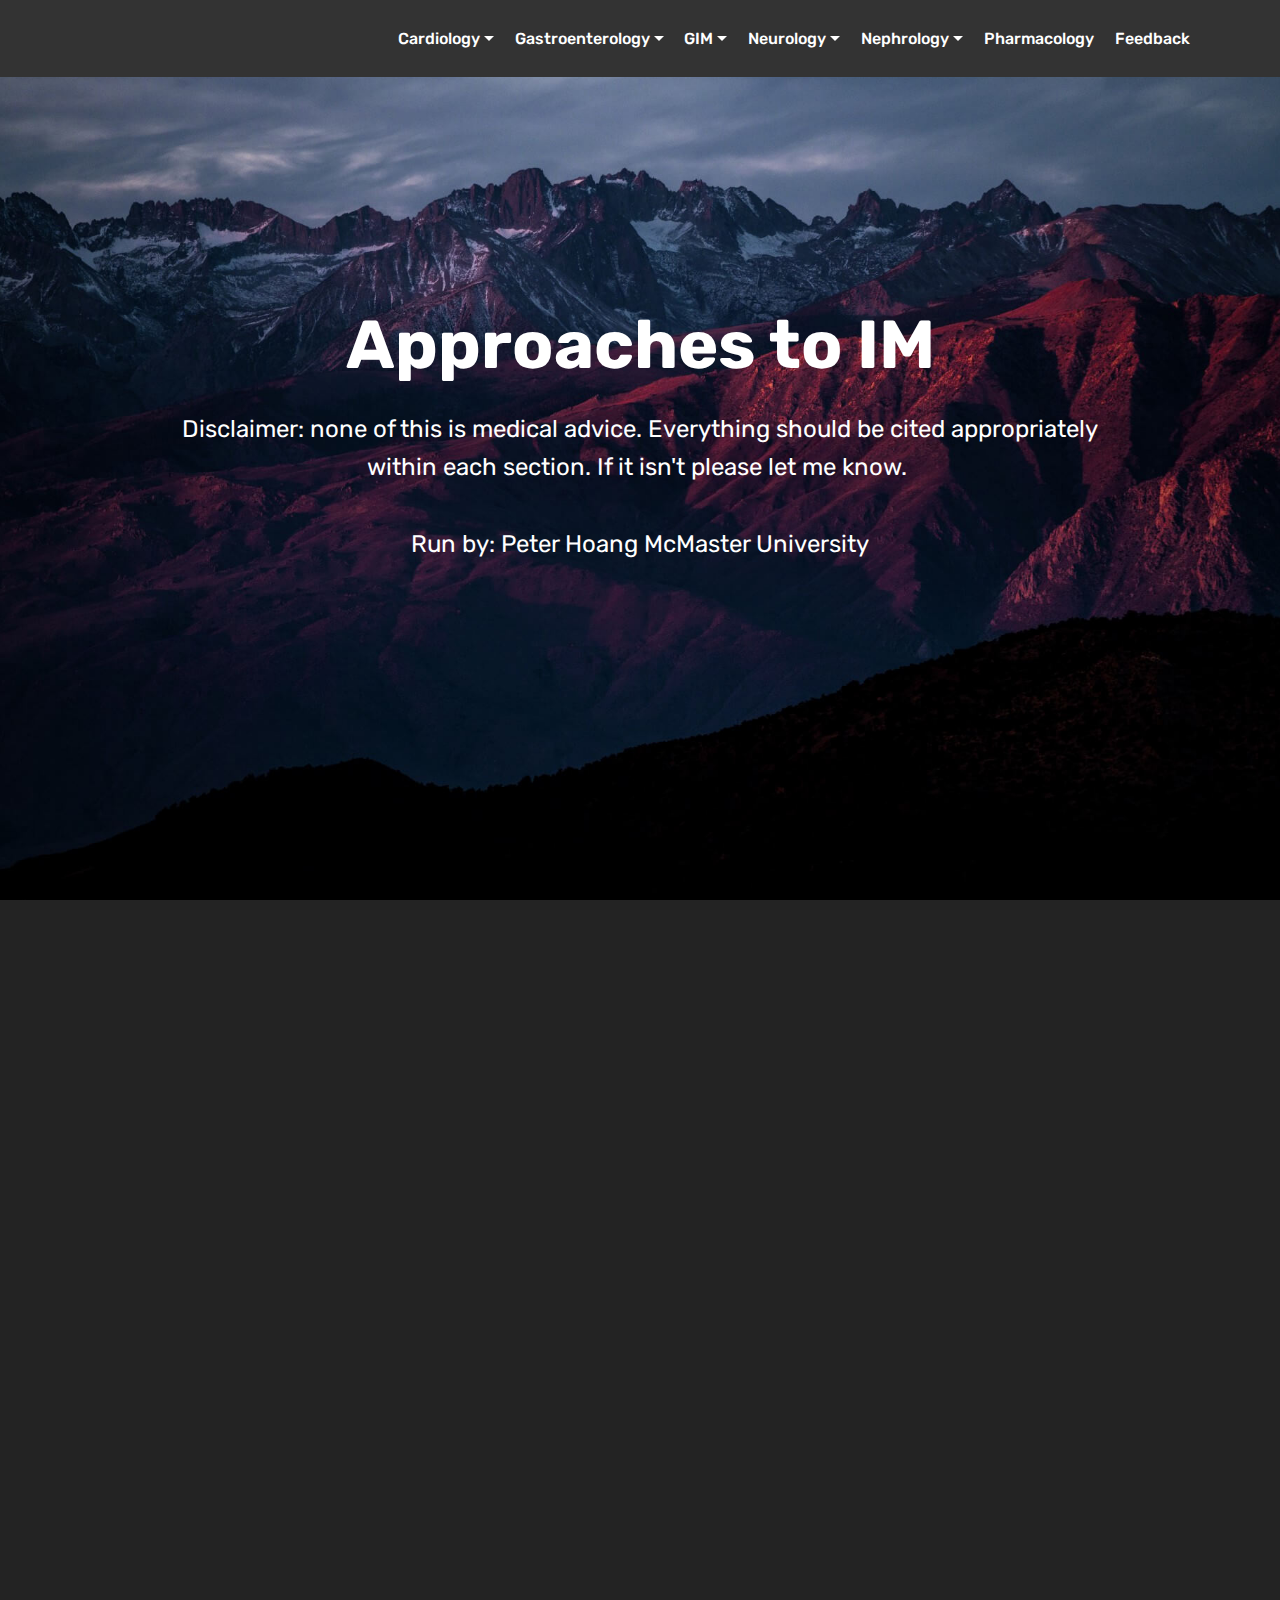
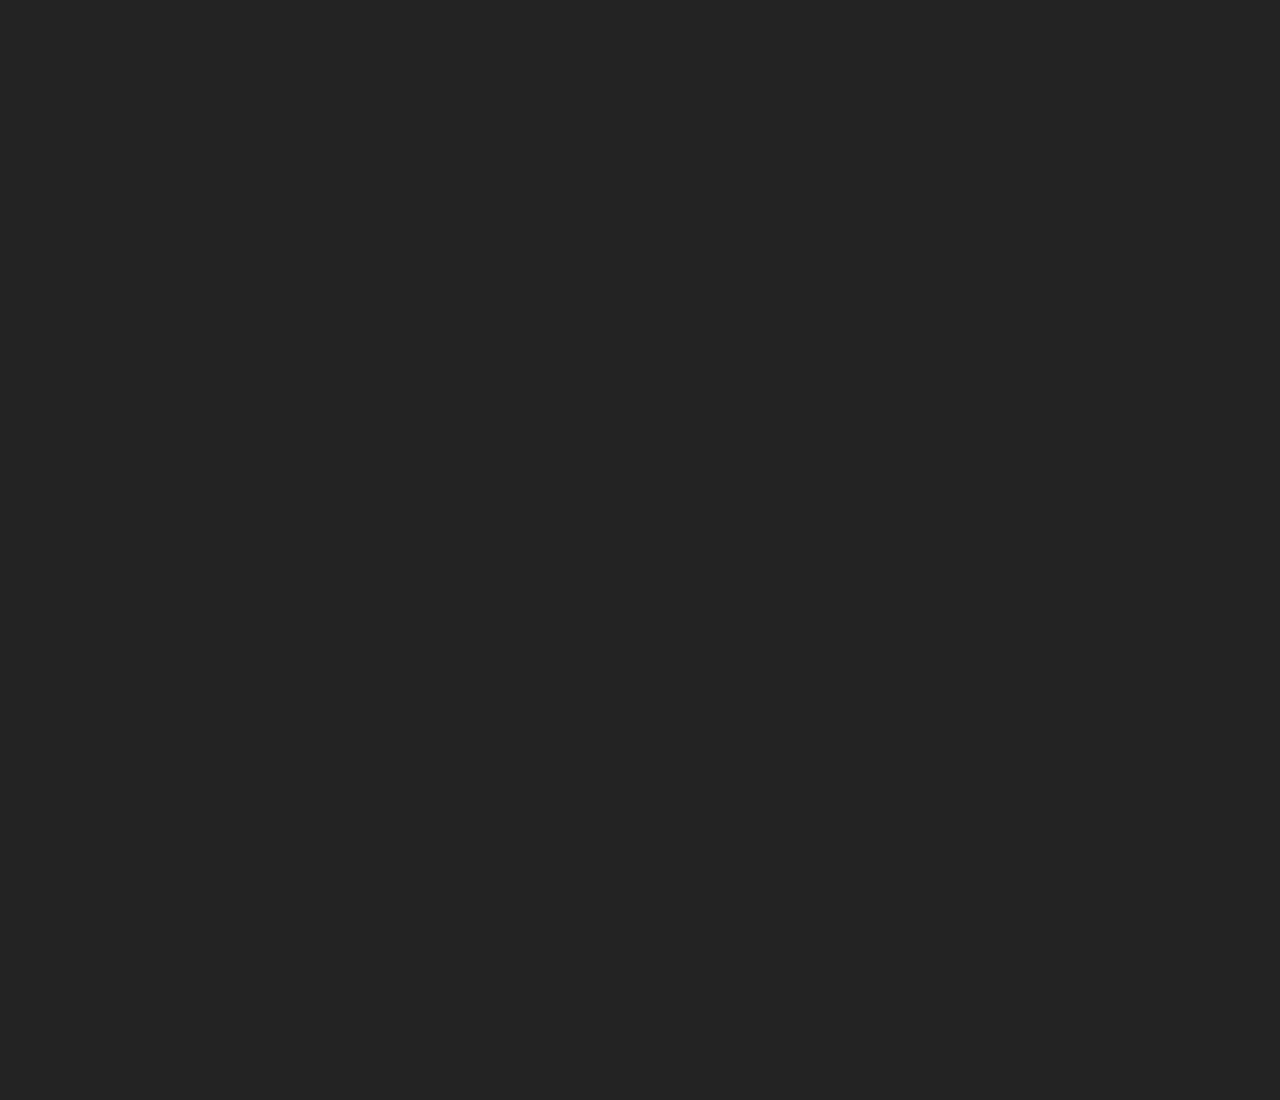
==== commit b9fb0bff: "create github pages" ====
--- a/index.html
+++ b/index.html
@@ -48,16 +48,16 @@
                         Cardiology</a><div class="dropdown-menu"><a class="text-white dropdown-item display-4" href="https://docs.google.com/document/d/1hbK2fCAQCg7h52m5i5Zuzjm_12JnGxG2wBlNNHyy1yI/edit?usp=sharing" target="_blank">Aortic stenosis</a><a class="text-white dropdown-item display-4" href="https://drive.google.com/open?id=1Fxi8hiDrdR32kFYOv2_AsbWyH02NmUosiTbyK2dLaXk" aria-expanded="false" target="_blank">Arrhythmias</a><a class="text-white dropdown-item display-4" href="https://drive.google.com/open?id=1iqoKxDfps8lgNVeRTI0u7atwDqwhtTnI8uvSwecQ1-Y" aria-expanded="false" target="_blank">Atrial Fibrillation</a><a class="text-white dropdown-item display-4" href="https://drive.google.com/open?id=1z7uQpDsv7tplgvngQ3deq7IjaQDS9zlAKpf94wyhkI0" aria-expanded="false" target="_blank">Cardiogenic Shock</a><a class="text-white dropdown-item display-4" href="https://drive.google.com/open?id=1EE1eS2saVzeFAwpMxjPyGQkDEzXwI3RUIIYiK0HJST8" aria-expanded="false" target="_blank">Chest Pain</a><a class="text-white dropdown-item display-4" href="https://drive.google.com/open?id=1kvVBVu9VZ2L60kZ8YE2OroKk3-fFJzStubUPgwb600w" aria-expanded="false" target="_blank">CHF</a><a class="text-white dropdown-item display-4" href="https://drive.google.com/open?id=1gsXs6rlQZTyMjHjlrFzBADk_NaMVeBB4gWB-M3w83ow" aria-expanded="false" target="_blank">Complications of MI</a><a class="text-white dropdown-item display-4" href="https://docs.google.com/document/d/1cfX_H4tQ_-3dyEDK8V1iL2ZnSvnm0TRksdgPVAOCSFw/edit?usp=sharing" aria-expanded="false" target="_blank">NSTE-ACS</a><a class="text-white dropdown-item display-4" href="page1.html" aria-expanded="false">STEMI</a><a class="text-white dropdown-item display-4" href="https://drive.google.com/open?id=1sJNkxgx4HJcPCCWFdtw54LhLbiRLT61FxVu_k3vHUEk" aria-expanded="false" target="_blank">SVT</a><a class="text-white dropdown-item display-4" href="https://drive.google.com/open?id=1J9p2hJX-d1Tls6boI_cDPGCJWPz9m4_xfGnVJPmF4Jw" aria-expanded="false" target="_blank">Syncope</a></div>
                 </li><li class="nav-item dropdown"><a class="nav-link link text-white dropdown-toggle display-4" href="page1.html" aria-expanded="false" target="_blank" data-toggle="dropdown-submenu">
                         
-                        Gastroenterology</a><div class="dropdown-menu"><a class="text-white dropdown-item display-4" href="https://drive.google.com/open?id=15MWgGy2uASGL8OAWqdSsLlz92BSM54nsaDa1QCyxcPg" aria-expanded="false" target="_blank">Acute Liver Failure</a><a class="text-white dropdown-item display-4" href="https://drive.google.com/open?id=10UdPi3sxOUSPogT06TL7HpCNXjImrUODE-7OnUMP_sU" aria-expanded="true" target="_blank">Bowel Routine</a><a class="text-white dropdown-item display-4" href="https://drive.google.com/open?id=19-WKnkziDEfw-oeEVUIfM3e0IVD6ess2jx0WnyWIOUM" aria-expanded="false" target="_blank">Diarrhea</a><a class="text-white dropdown-item display-4" href="https://drive.google.com/open?id=1rAv_ng5-wdMbscTWSjJywDjZYlbucnAv06xYoBWN0vA" aria-expanded="true" target="_blank">Dyspepsia</a><a class="text-white dropdown-item display-4" href="https://drive.google.com/open?id=1eU9t6nsX3roJDzjQvWyIuFmXjFGNzNOfbkUgTSj335s" aria-expanded="true" target="_blank">Dysphagia</a><a class="text-white dropdown-item display-4" href="https://drive.google.com/open?id=1x4Aynn_IQm3Ha8dcH42wJOcB1fHa3DRxdESAn9hHxso" aria-expanded="true" target="_blank">GI Bleed</a><a class="text-white dropdown-item display-4" href="https://drive.google.com/open?id=1uQpbHBtNmkHhSrK2_3GqTbCZ-DYvWiu6dlvtG7JTL-U" aria-expanded="true" target="_blank">Hepatitis</a><a class="text-white dropdown-item display-4" href="https://drive.google.com/open?id=179u59zUM83bu9MSqUlXrhADcRu4W4l5rspoO1Zd0Np8" aria-expanded="true" target="_blank">Pancreatitis</a></div></li>
-                <li class="nav-item dropdown">
-                    <a class="nav-link link text-white dropdown-toggle display-4" href="https://mobirise.com" data-toggle="dropdown-submenu" aria-expanded="false">GIM</a><div class="dropdown-menu"><a class="text-white dropdown-item display-4" href="https://drive.google.com/open?id=1zmmg5EnEx0DdK5xt83T_jis_8KYxYEfWFF7eqWT72r8" aria-expanded="false" target="_blank">Acute Respiratory Distress Syndrome</a><a class="text-white dropdown-item display-4" href="https://drive.google.com/open?id=1FOvWco6OmyZdmL6dZtQdQAQ3hD_qgYgLFxYmE860KT4" aria-expanded="false" target="_blank">Anemia</a><a class="text-white dropdown-item display-4" href="https://mobirise.com" aria-expanded="false">Anorexia Cachexia Syndrome</a><a class="text-white dropdown-item display-4" href="https://drive.google.com/open?id=1LDoyzrwRQKWr0Zaa9fKAwVCbSV8M3T-wxWZlbFrtuo0" aria-expanded="false" target="_blank">Arthritis</a><a class="text-white dropdown-item display-4" href="https://drive.google.com/open?id=1QJqySuBBZz4tO2eH_KqwqUKhcJxfWy_tIlwiAQJ37o8" aria-expanded="false" target="_blank">COPD</a><a class="text-white dropdown-item display-4" href="https://drive.google.com/open?id=1ey8idblPevFEves16PMAJy5FNUoewwL7340on-9y0vw" aria-expanded="false" target="_blank">Dementia</a><a class="text-white dropdown-item display-4" href="https://drive.google.com/open?id=1mgTsEs7WEgy10LY5-aDjBybxSSP8T8XDvoSHaAxE4R4" aria-expanded="false" target="_blank">Diabetes Management</a><a class="text-white dropdown-item display-4" href="https://drive.google.com/open?id=1BdEoKUigZmL-9XHioGCIxNCxUZpxljdMEVUUHGqx0b0" aria-expanded="false" target="_blank">DKA</a><a class="text-white dropdown-item display-4" href="https://drive.google.com/open?id=1tvPecmMnIWHbTaegc2mjt0sSArlp_IZaGPlKmQrLerU" aria-expanded="false" target="_blank">Electrolytes</a><a class="text-white dropdown-item display-4" href="https://drive.google.com/open?id=1-ZUCvJLfkgit7EHYxrjuHIvJb6Led7ahGBa4US9OaBQ" aria-expanded="false" target="_blank">Epilepsy</a><a class="text-white dropdown-item display-4" href="https://drive.google.com/open?id=163tRYeaklucm8KyYM7i9V-zBEOP9tfA5sE6IdNHiUgM" aria-expanded="false" target="_blank">Headache</a><a class="text-white dropdown-item display-4" href="https://drive.google.com/open?id=1477fHJWWM6V9c6hFFHp04pjth3FC5q6NgGeCXWw4QgA" aria-expanded="false" target="_blank">Hemolytic Anemias</a><a class="text-white dropdown-item display-4" href="https://drive.google.com/open?id=1e3QuW6YSXY6qFKBhfdvb6bNlLdRjPqBkPdzUsXBCQEc" aria-expanded="false" target="_blank">HIV Principles</a><a class="text-white dropdown-item display-4" href="https://drive.google.com/open?id=1yGrdDVHlxLM2Q99mdQusmHXrs9ChMTyP1A0Rm56wKjg" aria-expanded="false" target="_blank">Hypertension</a><a class="text-white dropdown-item display-4" href="https://drive.google.com/open?id=1kpDVtJJ6T12w87MK63_1eUfrJNjYyCGINstBhUGa8-0" aria-expanded="false" target="_blank">Infective Endocarditis</a><a class="text-white dropdown-item display-4" href="https://drive.google.com/open?id=17qsAXUXtPprbztf_kzF2TpLXMmjJkD4a3XoZeHqxHmE" aria-expanded="false" target="_blank">IV Access</a><a class="text-white dropdown-item display-4" href="https://drive.google.com/open?id=1bMCG1VXsmQJ76czZYusLTNAh5hXTcxkXqYIP5a0XfJw" aria-expanded="false" target="_blank">Meningitis</a><a class="text-white dropdown-item display-4" href="https://drive.google.com/open?id=1NxFiZpk4hUPecQCLS7C4pKJ_BXys8AjKvh_gWOlyhVs" aria-expanded="false" target="_blank">Multiple Sclerosis</a><a class="text-white dropdown-item display-4" href="https://drive.google.com/open?id=1K135FV7xK1f6LWcfXnrUfjt9hwHOPgIEBkL9E60w7OM" aria-expanded="false" target="_blank">Myelopathy</a><a class="text-white dropdown-item display-4" href="https://drive.google.com/open?id=1R7-h_PFwzCI2z31qhjx_0JokS80jI1zwkT-nZ5vNSqA" aria-expanded="false" target="_blank">Pulmonary Embolism</a><a class="text-white dropdown-item display-4" href="https://drive.google.com/open?id=1TB-LxFCZ66hhTjqSRfc8mM8xXculKlVRY5IKiqqIsDA" aria-expanded="false" target="_blank">Pulmonary Function Testing</a><a class="text-white dropdown-item display-4" href="https://drive.google.com/open?id=18TSUUX8YmDjvNpoA3tQuRVLfeawd2boqqQs97Xgs-gQ" aria-expanded="false" target="_blank">Pulmonary Hypertension</a><a class="text-white dropdown-item display-4" href="https://drive.google.com/open?id=11gXgx3s4uhMgiV9FZBRkqL477Ely8eJbXJqm1ufNtVw" aria-expanded="false" target="_blank">Seizures</a><a class="text-white dropdown-item display-4" href="https://drive.google.com/open?id=1kvgkFy4RTuGi8toDfYHdFW8IZqAroDbqv4SHtK_Gzmw" aria-expanded="false" target="_blank">Sepsis</a><a class="text-white dropdown-item display-4" href="https://drive.google.com/open?id=1xPH4Bm8lfpr_IcqZQvcrwMsFyvmDdjTsjHs9tBSKIZY" aria-expanded="false" target="_blank">Shock</a><a class="text-white dropdown-item display-4" href="https://drive.google.com/open?id=15hvothke5KgdjmGubTHwM0BmmKkqDHH_rzHjvtydljA" aria-expanded="false" target="_blank">Stroke</a><a class="text-white dropdown-item display-4" href="https://drive.google.com/open?id=13pMIQfDDhHgEgb8qUwLsntkVhVBO7qeY2bkNN9-i7zs" aria-expanded="false" target="_blank">Thrombocytopenia</a><a class="text-white dropdown-item display-4" href="https://drive.google.com/open?id=1b723Evgj_b2lkgcvZivG6fapHBj59LESq8h-xMUFzVM" aria-expanded="false" target="_blank">Toxidromes</a><a class="text-white dropdown-item display-4" href="https://drive.google.com/open?id=1ThNVG5-GPPCSdJklfroCRWT8n2ApV4IXQcKf8P3nc-g" aria-expanded="false" target="_blank">Vasopressors</a><a class="text-white dropdown-item display-4" href="https://drive.google.com/open?id=1ULbfEmPLkplVZS7AXr2UPEwRkPI9iSkV548fzw0KImg" aria-expanded="false" target="_blank">Venous Thromboembolism</a><a class="text-white dropdown-item display-4" href="https://drive.google.com/open?id=10E1JKnr_8aX7CSjKtfjx7-4tFRozd1Ke1J2LMpH9kYk" aria-expanded="false" target="_blank">Vertigo</a></div>
-                </li><li class="nav-item dropdown"><a class="nav-link link text-white dropdown-toggle display-4" href="https://drive.google.com/open?id=1EdZOhSeeareLpylksgIjPUeQ_vIjLp2Eg1LxXw3bf6E" data-toggle="dropdown-submenu" aria-expanded="false" target="_blank">Nephrology</a><div class="dropdown-menu"><a class="text-white dropdown-item display-4" href="https://drive.google.com/open?id=1Ur08w34P7vCgtjyWioc8zYMTlhDZ9Xl871bRa_l6S10" target="_blank">Acid Base Disturbance</a><a class="text-white dropdown-item display-4" href="https://drive.google.com/open?id=1EdZOhSeeareLpylksgIjPUeQ_vIjLp2Eg1LxXw3bf6E" aria-expanded="false" target="_blank">Acute Kidney Injury</a><a class="text-white dropdown-item display-4" href="https://drive.google.com/open?id=1VT4kAZPMFCV4_NVwqcIj-_DRnV0HU2YdDH8_4kWl0yc" aria-expanded="false" target="_blank">Chronic Kidney Disease</a><a class="text-white dropdown-item display-4" href="https://drive.google.com/open?id=1UMyZ-UGBqS4kyCW4kUtnJXZSfM4f1x8ZaEp3e7SusBI" aria-expanded="false" target="_blank">Hematuria</a><a class="text-white dropdown-item display-4" href="https://drive.google.com/open?id=1GZGbg63xsadQENKNoP7lQ3eIndkXKusR4OFjkxBnOtg" aria-expanded="false" target="_blank">Hyponatremia</a></div></li><li class="nav-item"><a class="nav-link link text-white display-4" href="https://mobirise.com">Pharmacology</a></li><li class="nav-item"><a class="nav-link link text-white display-4" href="https://docs.google.com/forms/d/e/1FAIpQLSelCBjRdo4ohgYv1ujVLzeAdJr4s64ZAn1pv0g34RRDw4SawA/viewform?usp=sf_link" target="_blank">Feedback</a></li></ul>
+                        Gastroenterology</a><div class="dropdown-menu"><a class="text-white dropdown-item display-4" href="https://drive.google.com/open?id=15MWgGy2uASGL8OAWqdSsLlz92BSM54nsaDa1QCyxcPg" aria-expanded="false" target="_blank">Acute Liver Failure</a><a class="text-white dropdown-item display-4" href="https://drive.google.com/open?id=10UdPi3sxOUSPogT06TL7HpCNXjImrUODE-7OnUMP_sU" aria-expanded="false" target="_blank">Bowel Routine</a><a class="text-white dropdown-item display-4" href="https://drive.google.com/open?id=19-WKnkziDEfw-oeEVUIfM3e0IVD6ess2jx0WnyWIOUM" aria-expanded="false" target="_blank">Diarrhea</a><a class="text-white dropdown-item display-4" href="https://drive.google.com/open?id=1rAv_ng5-wdMbscTWSjJywDjZYlbucnAv06xYoBWN0vA" aria-expanded="false" target="_blank">Dyspepsia</a><a class="text-white dropdown-item display-4" href="https://drive.google.com/open?id=1eU9t6nsX3roJDzjQvWyIuFmXjFGNzNOfbkUgTSj335s" aria-expanded="false" target="_blank">Dysphagia</a><a class="text-white dropdown-item display-4" href="https://drive.google.com/open?id=1x4Aynn_IQm3Ha8dcH42wJOcB1fHa3DRxdESAn9hHxso" aria-expanded="false" target="_blank">GI Bleed</a><a class="text-white dropdown-item display-4" href="https://drive.google.com/open?id=1uQpbHBtNmkHhSrK2_3GqTbCZ-DYvWiu6dlvtG7JTL-U" aria-expanded="false" target="_blank">Hepatitis</a><a class="text-white dropdown-item display-4" href="https://drive.google.com/open?id=179u59zUM83bu9MSqUlXrhADcRu4W4l5rspoO1Zd0Np8" aria-expanded="false" target="_blank">Pancreatitis</a></div></li>
+                <li class="nav-item dropdown open">
+                    <a class="nav-link link text-white dropdown-toggle display-4" href="https://mobirise.com" data-toggle="dropdown-submenu" aria-expanded="true">GIM</a><div class="dropdown-menu"><a class="text-white dropdown-item display-4" href="https://drive.google.com/open?id=1zmmg5EnEx0DdK5xt83T_jis_8KYxYEfWFF7eqWT72r8" aria-expanded="false" target="_blank">Acute Respiratory Distress Syndrome</a><a class="text-white dropdown-item display-4" href="https://drive.google.com/open?id=1FOvWco6OmyZdmL6dZtQdQAQ3hD_qgYgLFxYmE860KT4" aria-expanded="false" target="_blank">Anemia</a><a class="text-white dropdown-item display-4" href="https://mobirise.com" aria-expanded="false">Anorexia Cachexia Syndrome</a><a class="text-white dropdown-item display-4" href="https://drive.google.com/open?id=1LDoyzrwRQKWr0Zaa9fKAwVCbSV8M3T-wxWZlbFrtuo0" aria-expanded="false" target="_blank">Arthritis</a><a class="text-white dropdown-item display-4" href="https://drive.google.com/open?id=1QJqySuBBZz4tO2eH_KqwqUKhcJxfWy_tIlwiAQJ37o8" aria-expanded="false" target="_blank">COPD</a><a class="text-white dropdown-item display-4" href="https://drive.google.com/open?id=1ey8idblPevFEves16PMAJy5FNUoewwL7340on-9y0vw" aria-expanded="false" target="_blank">Dementia</a><a class="text-white dropdown-item display-4" href="https://drive.google.com/open?id=1mgTsEs7WEgy10LY5-aDjBybxSSP8T8XDvoSHaAxE4R4" aria-expanded="false" target="_blank">Diabetes Management</a><a class="text-white dropdown-item display-4" href="https://drive.google.com/open?id=1BdEoKUigZmL-9XHioGCIxNCxUZpxljdMEVUUHGqx0b0" aria-expanded="false" target="_blank">DKA</a><a class="text-white dropdown-item display-4" href="https://drive.google.com/open?id=1tvPecmMnIWHbTaegc2mjt0sSArlp_IZaGPlKmQrLerU" aria-expanded="false" target="_blank">Electrolytes</a><a class="text-white dropdown-item display-4" href="https://drive.google.com/open?id=1477fHJWWM6V9c6hFFHp04pjth3FC5q6NgGeCXWw4QgA" aria-expanded="false" target="_blank">Hemolytic Anemias</a><a class="text-white dropdown-item display-4" href="https://drive.google.com/open?id=1e3QuW6YSXY6qFKBhfdvb6bNlLdRjPqBkPdzUsXBCQEc" aria-expanded="false" target="_blank">HIV Principles</a><a class="text-white dropdown-item display-4" href="https://drive.google.com/open?id=1yGrdDVHlxLM2Q99mdQusmHXrs9ChMTyP1A0Rm56wKjg" aria-expanded="false" target="_blank">Hypertension</a><a class="text-white dropdown-item display-4" href="https://drive.google.com/open?id=1kpDVtJJ6T12w87MK63_1eUfrJNjYyCGINstBhUGa8-0" aria-expanded="false" target="_blank">Infective Endocarditis</a><a class="text-white dropdown-item display-4" href="https://drive.google.com/open?id=17qsAXUXtPprbztf_kzF2TpLXMmjJkD4a3XoZeHqxHmE" aria-expanded="false" target="_blank">IV Access</a><a class="text-white dropdown-item display-4" href="https://drive.google.com/open?id=1R7-h_PFwzCI2z31qhjx_0JokS80jI1zwkT-nZ5vNSqA" aria-expanded="false" target="_blank">Pulmonary Embolism</a><a class="text-white dropdown-item display-4" href="https://drive.google.com/open?id=1TB-LxFCZ66hhTjqSRfc8mM8xXculKlVRY5IKiqqIsDA" aria-expanded="false" target="_blank">Pulmonary Function Testing</a><a class="text-white dropdown-item display-4" href="https://drive.google.com/open?id=18TSUUX8YmDjvNpoA3tQuRVLfeawd2boqqQs97Xgs-gQ" aria-expanded="false" target="_blank">Pulmonary Hypertension</a><a class="text-white dropdown-item display-4" href="https://drive.google.com/open?id=1kvgkFy4RTuGi8toDfYHdFW8IZqAroDbqv4SHtK_Gzmw" aria-expanded="false" target="_blank">Sepsis</a><a class="text-white dropdown-item display-4" href="https://drive.google.com/open?id=1xPH4Bm8lfpr_IcqZQvcrwMsFyvmDdjTsjHs9tBSKIZY" aria-expanded="false" target="_blank">Shock</a><a class="text-white dropdown-item display-4" href="https://drive.google.com/open?id=13pMIQfDDhHgEgb8qUwLsntkVhVBO7qeY2bkNN9-i7zs" aria-expanded="false" target="_blank">Thrombocytopenia</a><a class="text-white dropdown-item display-4" href="https://drive.google.com/open?id=1b723Evgj_b2lkgcvZivG6fapHBj59LESq8h-xMUFzVM" aria-expanded="false" target="_blank">Toxidromes</a><a class="text-white dropdown-item display-4" href="https://drive.google.com/open?id=1ThNVG5-GPPCSdJklfroCRWT8n2ApV4IXQcKf8P3nc-g" aria-expanded="false" target="_blank">Vasopressors</a><a class="text-white dropdown-item display-4" href="https://drive.google.com/open?id=1ULbfEmPLkplVZS7AXr2UPEwRkPI9iSkV548fzw0KImg" aria-expanded="false" target="_blank">Venous Thromboembolism</a></div>
+                </li><li class="nav-item dropdown"><a class="nav-link link text-white dropdown-toggle display-4" href="https://mobirise.com" aria-expanded="false" data-toggle="dropdown-submenu">Neurology</a><div class="dropdown-menu"><a class="text-white dropdown-item display-4" href="https://drive.google.com/open?id=1-ZUCvJLfkgit7EHYxrjuHIvJb6Led7ahGBa4US9OaBQ" aria-expanded="false" target="_blank">Epilepsy</a><a class="text-white dropdown-item display-4" href="https://drive.google.com/open?id=163tRYeaklucm8KyYM7i9V-zBEOP9tfA5sE6IdNHiUgM" aria-expanded="false" target="_blank">Headache</a><a class="text-white dropdown-item display-4" href="https://drive.google.com/open?id=1bMCG1VXsmQJ76czZYusLTNAh5hXTcxkXqYIP5a0XfJw" aria-expanded="true" target="_blank">Meningitis</a><a class="text-white dropdown-item display-4" href="https://drive.google.com/open?id=1NxFiZpk4hUPecQCLS7C4pKJ_BXys8AjKvh_gWOlyhVs" aria-expanded="false" target="_blank">Multiple Sclerosis</a><a class="text-white dropdown-item display-4" href="https://drive.google.com/open?id=1K135FV7xK1f6LWcfXnrUfjt9hwHOPgIEBkL9E60w7OM" aria-expanded="false" target="_blank">Myelopathy</a><a class="text-white dropdown-item display-4" href="https://drive.google.com/open?id=11gXgx3s4uhMgiV9FZBRkqL477Ely8eJbXJqm1ufNtVw" aria-expanded="false" target="_blank">Seizures</a><a class="text-white dropdown-item display-4" href="https://drive.google.com/open?id=15hvothke5KgdjmGubTHwM0BmmKkqDHH_rzHjvtydljA" aria-expanded="false" target="_blank">Stroke</a><a class="text-white dropdown-item display-4" href="https://drive.google.com/open?id=10E1JKnr_8aX7CSjKtfjx7-4tFRozd1Ke1J2LMpH9kYk" aria-expanded="false" target="_blank">Vertigo</a></div></li><li class="nav-item dropdown"><a class="nav-link link text-white dropdown-toggle display-4" href="https://drive.google.com/open?id=1EdZOhSeeareLpylksgIjPUeQ_vIjLp2Eg1LxXw3bf6E" data-toggle="dropdown-submenu" aria-expanded="false" target="_blank">Nephrology</a><div class="dropdown-menu"><a class="text-white dropdown-item display-4" href="https://drive.google.com/open?id=1Ur08w34P7vCgtjyWioc8zYMTlhDZ9Xl871bRa_l6S10" target="_blank">Acid Base Disturbance</a><a class="text-white dropdown-item display-4" href="https://drive.google.com/open?id=1EdZOhSeeareLpylksgIjPUeQ_vIjLp2Eg1LxXw3bf6E" aria-expanded="false" target="_blank">Acute Kidney Injury</a><a class="text-white dropdown-item display-4" href="https://drive.google.com/open?id=1VT4kAZPMFCV4_NVwqcIj-_DRnV0HU2YdDH8_4kWl0yc" aria-expanded="false" target="_blank">Chronic Kidney Disease</a><a class="text-white dropdown-item display-4" href="https://drive.google.com/open?id=1UMyZ-UGBqS4kyCW4kUtnJXZSfM4f1x8ZaEp3e7SusBI" aria-expanded="false" target="_blank">Hematuria</a><a class="text-white dropdown-item display-4" href="https://drive.google.com/open?id=1GZGbg63xsadQENKNoP7lQ3eIndkXKusR4OFjkxBnOtg" aria-expanded="false" target="_blank">Hyponatremia</a></div></li><li class="nav-item"><a class="nav-link link text-white display-4" href="https://mobirise.com">Pharmacology</a></li><li class="nav-item"><a class="nav-link link text-white display-4" href="https://docs.google.com/forms/d/e/1FAIpQLSelCBjRdo4ohgYv1ujVLzeAdJr4s64ZAn1pv0g34RRDw4SawA/viewform?usp=sf_link" target="_blank">Feedback</a></li></ul>
             
         </div>
     </nav>
 </section>
 
-<section class="engine"><a href="https://mobirise.me/u">bootstrap html templates</a></section><section class="cid-qW0YhbDH3G mbr-fullscreen mbr-parallax-background" id="header2-4">
+<section class="engine"><a href="https://mobirise.me/v">html templates</a></section><section class="cid-qW0YhbDH3G mbr-fullscreen mbr-parallax-background" id="header2-4">
 
     
 
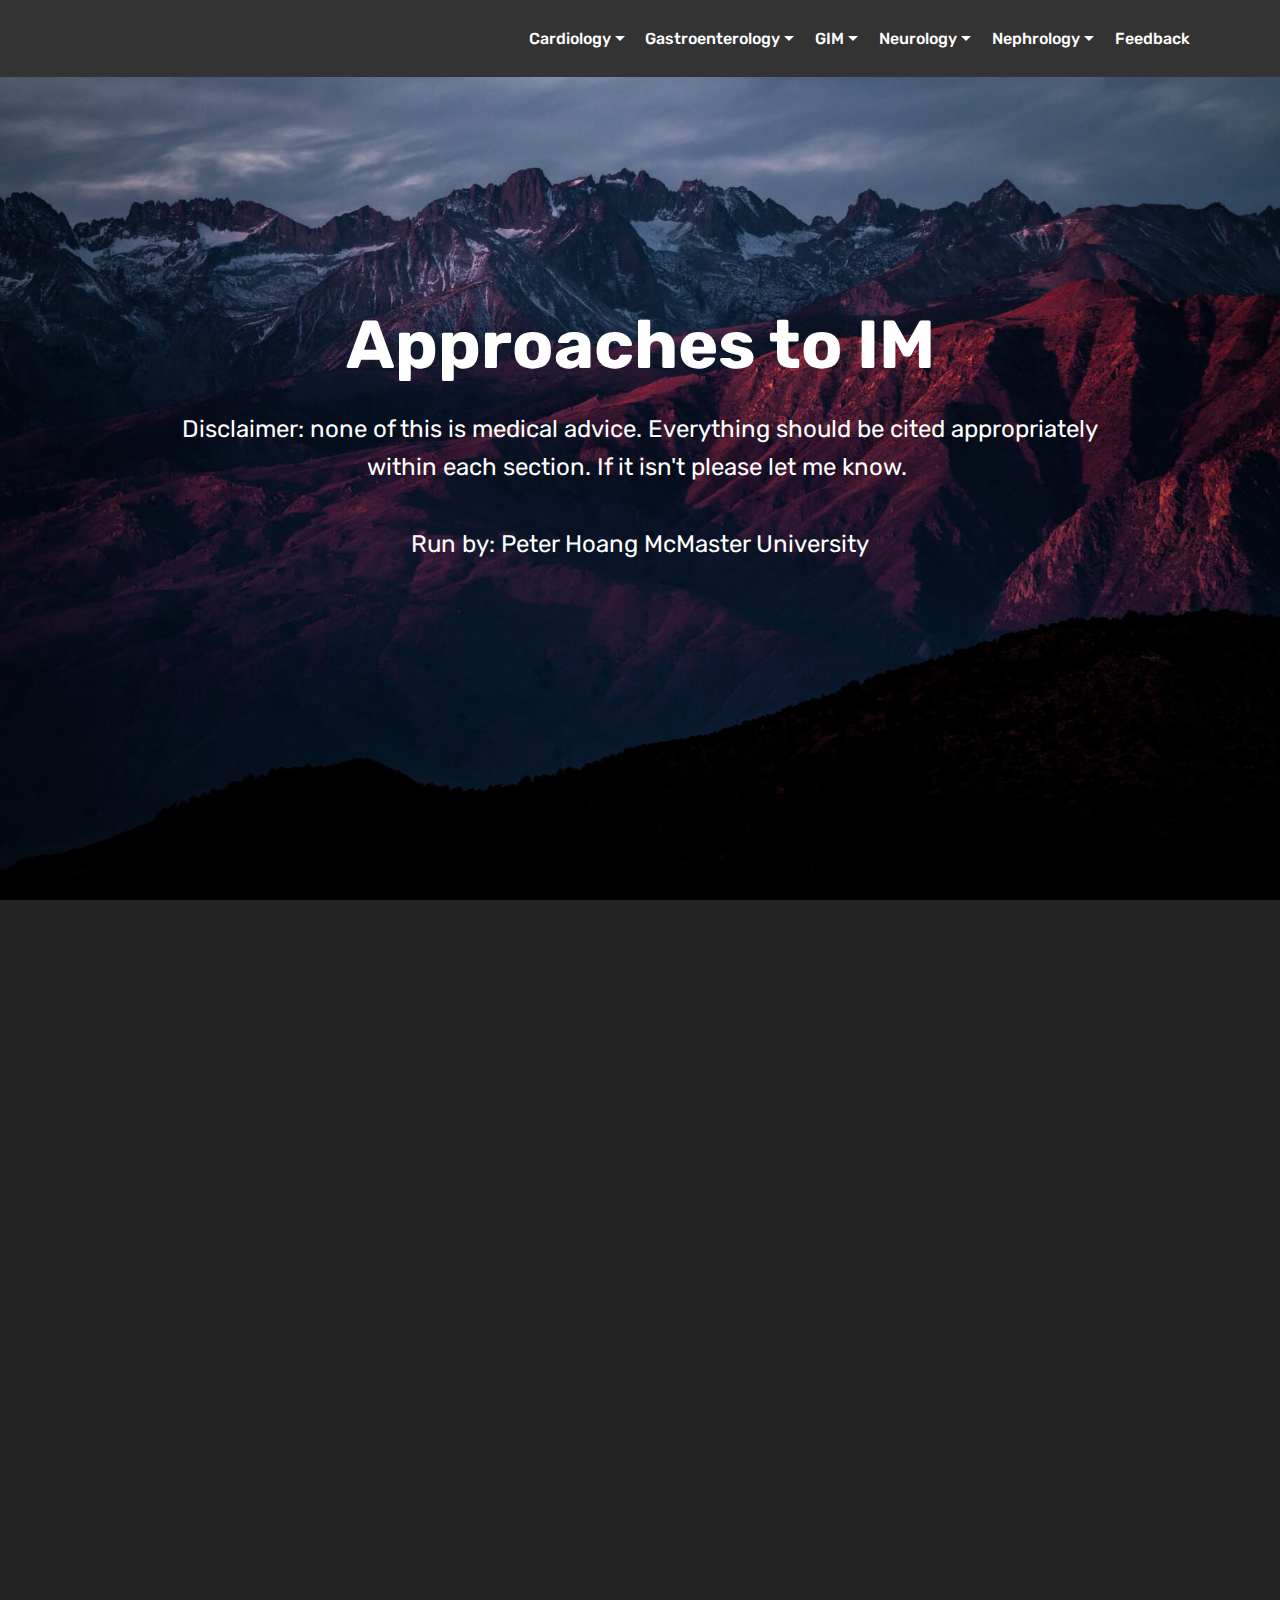
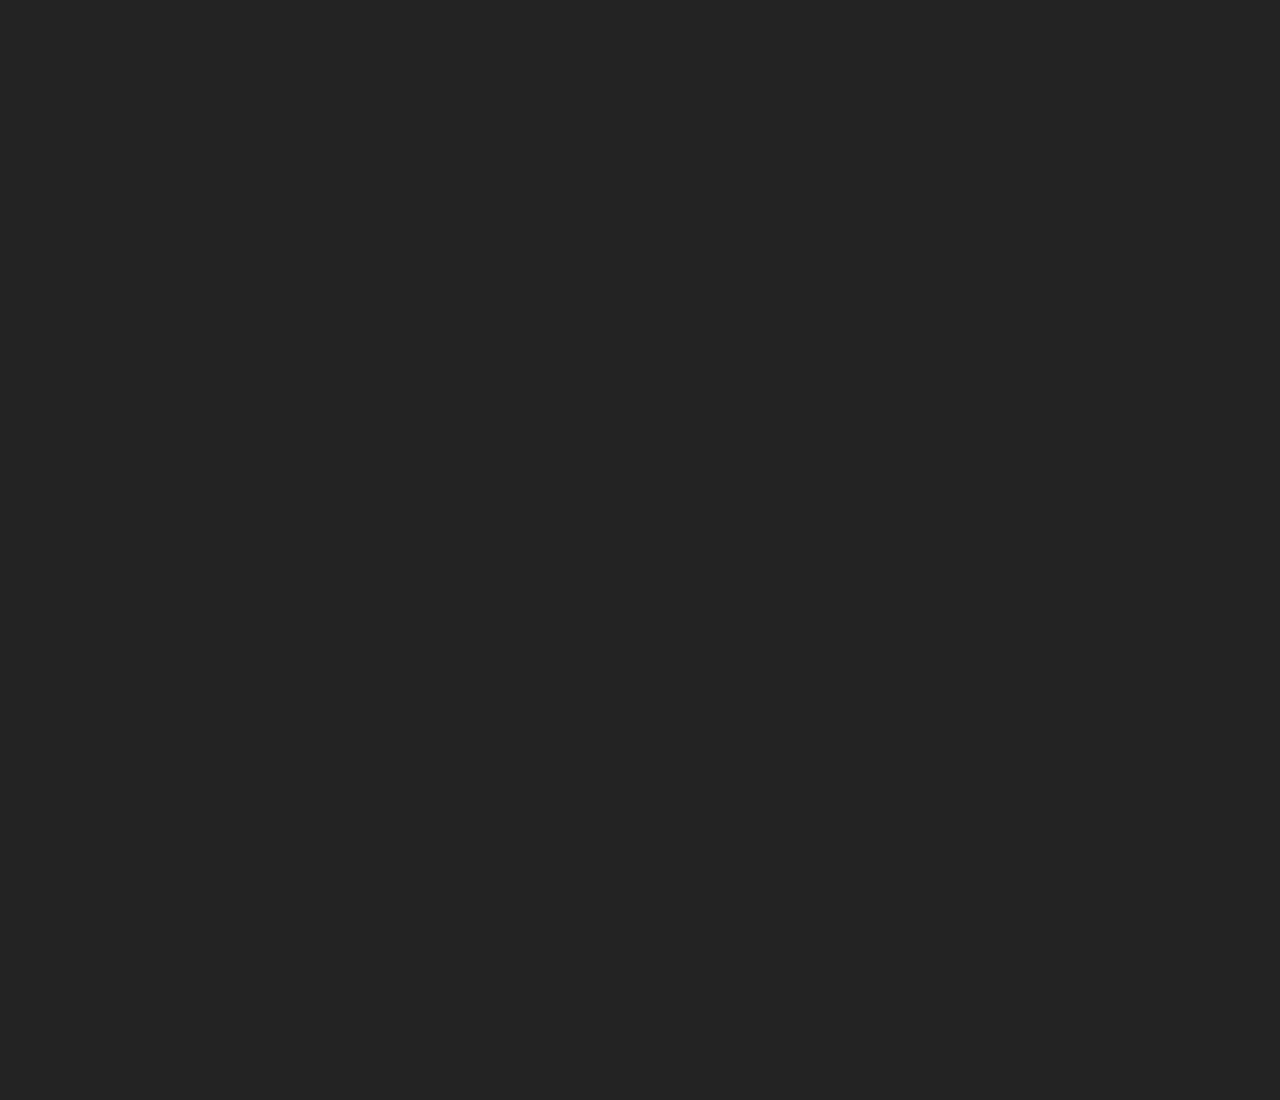
==== commit 6ba17caf: "create github pages" ====
--- a/index.html
+++ b/index.html
@@ -49,15 +49,15 @@
                 </li><li class="nav-item dropdown"><a class="nav-link link text-white dropdown-toggle display-4" href="page1.html" aria-expanded="false" target="_blank" data-toggle="dropdown-submenu">
                         
                         Gastroenterology</a><div class="dropdown-menu"><a class="text-white dropdown-item display-4" href="https://drive.google.com/open?id=15MWgGy2uASGL8OAWqdSsLlz92BSM54nsaDa1QCyxcPg" aria-expanded="false" target="_blank">Acute Liver Failure</a><a class="text-white dropdown-item display-4" href="https://drive.google.com/open?id=10UdPi3sxOUSPogT06TL7HpCNXjImrUODE-7OnUMP_sU" aria-expanded="false" target="_blank">Bowel Routine</a><a class="text-white dropdown-item display-4" href="https://drive.google.com/open?id=19-WKnkziDEfw-oeEVUIfM3e0IVD6ess2jx0WnyWIOUM" aria-expanded="false" target="_blank">Diarrhea</a><a class="text-white dropdown-item display-4" href="https://drive.google.com/open?id=1rAv_ng5-wdMbscTWSjJywDjZYlbucnAv06xYoBWN0vA" aria-expanded="false" target="_blank">Dyspepsia</a><a class="text-white dropdown-item display-4" href="https://drive.google.com/open?id=1eU9t6nsX3roJDzjQvWyIuFmXjFGNzNOfbkUgTSj335s" aria-expanded="false" target="_blank">Dysphagia</a><a class="text-white dropdown-item display-4" href="https://drive.google.com/open?id=1x4Aynn_IQm3Ha8dcH42wJOcB1fHa3DRxdESAn9hHxso" aria-expanded="false" target="_blank">GI Bleed</a><a class="text-white dropdown-item display-4" href="https://drive.google.com/open?id=1uQpbHBtNmkHhSrK2_3GqTbCZ-DYvWiu6dlvtG7JTL-U" aria-expanded="false" target="_blank">Hepatitis</a><a class="text-white dropdown-item display-4" href="https://drive.google.com/open?id=179u59zUM83bu9MSqUlXrhADcRu4W4l5rspoO1Zd0Np8" aria-expanded="false" target="_blank">Pancreatitis</a></div></li>
-                <li class="nav-item dropdown open">
-                    <a class="nav-link link text-white dropdown-toggle display-4" href="https://mobirise.com" data-toggle="dropdown-submenu" aria-expanded="true">GIM</a><div class="dropdown-menu"><a class="text-white dropdown-item display-4" href="https://drive.google.com/open?id=1zmmg5EnEx0DdK5xt83T_jis_8KYxYEfWFF7eqWT72r8" aria-expanded="false" target="_blank">Acute Respiratory Distress Syndrome</a><a class="text-white dropdown-item display-4" href="https://drive.google.com/open?id=1FOvWco6OmyZdmL6dZtQdQAQ3hD_qgYgLFxYmE860KT4" aria-expanded="false" target="_blank">Anemia</a><a class="text-white dropdown-item display-4" href="https://mobirise.com" aria-expanded="false">Anorexia Cachexia Syndrome</a><a class="text-white dropdown-item display-4" href="https://drive.google.com/open?id=1LDoyzrwRQKWr0Zaa9fKAwVCbSV8M3T-wxWZlbFrtuo0" aria-expanded="false" target="_blank">Arthritis</a><a class="text-white dropdown-item display-4" href="https://drive.google.com/open?id=1QJqySuBBZz4tO2eH_KqwqUKhcJxfWy_tIlwiAQJ37o8" aria-expanded="false" target="_blank">COPD</a><a class="text-white dropdown-item display-4" href="https://drive.google.com/open?id=1ey8idblPevFEves16PMAJy5FNUoewwL7340on-9y0vw" aria-expanded="false" target="_blank">Dementia</a><a class="text-white dropdown-item display-4" href="https://drive.google.com/open?id=1mgTsEs7WEgy10LY5-aDjBybxSSP8T8XDvoSHaAxE4R4" aria-expanded="false" target="_blank">Diabetes Management</a><a class="text-white dropdown-item display-4" href="https://drive.google.com/open?id=1BdEoKUigZmL-9XHioGCIxNCxUZpxljdMEVUUHGqx0b0" aria-expanded="false" target="_blank">DKA</a><a class="text-white dropdown-item display-4" href="https://drive.google.com/open?id=1tvPecmMnIWHbTaegc2mjt0sSArlp_IZaGPlKmQrLerU" aria-expanded="false" target="_blank">Electrolytes</a><a class="text-white dropdown-item display-4" href="https://drive.google.com/open?id=1477fHJWWM6V9c6hFFHp04pjth3FC5q6NgGeCXWw4QgA" aria-expanded="false" target="_blank">Hemolytic Anemias</a><a class="text-white dropdown-item display-4" href="https://drive.google.com/open?id=1e3QuW6YSXY6qFKBhfdvb6bNlLdRjPqBkPdzUsXBCQEc" aria-expanded="false" target="_blank">HIV Principles</a><a class="text-white dropdown-item display-4" href="https://drive.google.com/open?id=1yGrdDVHlxLM2Q99mdQusmHXrs9ChMTyP1A0Rm56wKjg" aria-expanded="false" target="_blank">Hypertension</a><a class="text-white dropdown-item display-4" href="https://drive.google.com/open?id=1kpDVtJJ6T12w87MK63_1eUfrJNjYyCGINstBhUGa8-0" aria-expanded="false" target="_blank">Infective Endocarditis</a><a class="text-white dropdown-item display-4" href="https://drive.google.com/open?id=17qsAXUXtPprbztf_kzF2TpLXMmjJkD4a3XoZeHqxHmE" aria-expanded="false" target="_blank">IV Access</a><a class="text-white dropdown-item display-4" href="https://drive.google.com/open?id=1R7-h_PFwzCI2z31qhjx_0JokS80jI1zwkT-nZ5vNSqA" aria-expanded="false" target="_blank">Pulmonary Embolism</a><a class="text-white dropdown-item display-4" href="https://drive.google.com/open?id=1TB-LxFCZ66hhTjqSRfc8mM8xXculKlVRY5IKiqqIsDA" aria-expanded="false" target="_blank">Pulmonary Function Testing</a><a class="text-white dropdown-item display-4" href="https://drive.google.com/open?id=18TSUUX8YmDjvNpoA3tQuRVLfeawd2boqqQs97Xgs-gQ" aria-expanded="false" target="_blank">Pulmonary Hypertension</a><a class="text-white dropdown-item display-4" href="https://drive.google.com/open?id=1kvgkFy4RTuGi8toDfYHdFW8IZqAroDbqv4SHtK_Gzmw" aria-expanded="false" target="_blank">Sepsis</a><a class="text-white dropdown-item display-4" href="https://drive.google.com/open?id=1xPH4Bm8lfpr_IcqZQvcrwMsFyvmDdjTsjHs9tBSKIZY" aria-expanded="false" target="_blank">Shock</a><a class="text-white dropdown-item display-4" href="https://drive.google.com/open?id=13pMIQfDDhHgEgb8qUwLsntkVhVBO7qeY2bkNN9-i7zs" aria-expanded="false" target="_blank">Thrombocytopenia</a><a class="text-white dropdown-item display-4" href="https://drive.google.com/open?id=1b723Evgj_b2lkgcvZivG6fapHBj59LESq8h-xMUFzVM" aria-expanded="false" target="_blank">Toxidromes</a><a class="text-white dropdown-item display-4" href="https://drive.google.com/open?id=1ThNVG5-GPPCSdJklfroCRWT8n2ApV4IXQcKf8P3nc-g" aria-expanded="false" target="_blank">Vasopressors</a><a class="text-white dropdown-item display-4" href="https://drive.google.com/open?id=1ULbfEmPLkplVZS7AXr2UPEwRkPI9iSkV548fzw0KImg" aria-expanded="false" target="_blank">Venous Thromboembolism</a></div>
-                </li><li class="nav-item dropdown"><a class="nav-link link text-white dropdown-toggle display-4" href="https://mobirise.com" aria-expanded="false" data-toggle="dropdown-submenu">Neurology</a><div class="dropdown-menu"><a class="text-white dropdown-item display-4" href="https://drive.google.com/open?id=1-ZUCvJLfkgit7EHYxrjuHIvJb6Led7ahGBa4US9OaBQ" aria-expanded="false" target="_blank">Epilepsy</a><a class="text-white dropdown-item display-4" href="https://drive.google.com/open?id=163tRYeaklucm8KyYM7i9V-zBEOP9tfA5sE6IdNHiUgM" aria-expanded="false" target="_blank">Headache</a><a class="text-white dropdown-item display-4" href="https://drive.google.com/open?id=1bMCG1VXsmQJ76czZYusLTNAh5hXTcxkXqYIP5a0XfJw" aria-expanded="true" target="_blank">Meningitis</a><a class="text-white dropdown-item display-4" href="https://drive.google.com/open?id=1NxFiZpk4hUPecQCLS7C4pKJ_BXys8AjKvh_gWOlyhVs" aria-expanded="false" target="_blank">Multiple Sclerosis</a><a class="text-white dropdown-item display-4" href="https://drive.google.com/open?id=1K135FV7xK1f6LWcfXnrUfjt9hwHOPgIEBkL9E60w7OM" aria-expanded="false" target="_blank">Myelopathy</a><a class="text-white dropdown-item display-4" href="https://drive.google.com/open?id=11gXgx3s4uhMgiV9FZBRkqL477Ely8eJbXJqm1ufNtVw" aria-expanded="false" target="_blank">Seizures</a><a class="text-white dropdown-item display-4" href="https://drive.google.com/open?id=15hvothke5KgdjmGubTHwM0BmmKkqDHH_rzHjvtydljA" aria-expanded="false" target="_blank">Stroke</a><a class="text-white dropdown-item display-4" href="https://drive.google.com/open?id=10E1JKnr_8aX7CSjKtfjx7-4tFRozd1Ke1J2LMpH9kYk" aria-expanded="false" target="_blank">Vertigo</a></div></li><li class="nav-item dropdown"><a class="nav-link link text-white dropdown-toggle display-4" href="https://drive.google.com/open?id=1EdZOhSeeareLpylksgIjPUeQ_vIjLp2Eg1LxXw3bf6E" data-toggle="dropdown-submenu" aria-expanded="false" target="_blank">Nephrology</a><div class="dropdown-menu"><a class="text-white dropdown-item display-4" href="https://drive.google.com/open?id=1Ur08w34P7vCgtjyWioc8zYMTlhDZ9Xl871bRa_l6S10" target="_blank">Acid Base Disturbance</a><a class="text-white dropdown-item display-4" href="https://drive.google.com/open?id=1EdZOhSeeareLpylksgIjPUeQ_vIjLp2Eg1LxXw3bf6E" aria-expanded="false" target="_blank">Acute Kidney Injury</a><a class="text-white dropdown-item display-4" href="https://drive.google.com/open?id=1VT4kAZPMFCV4_NVwqcIj-_DRnV0HU2YdDH8_4kWl0yc" aria-expanded="false" target="_blank">Chronic Kidney Disease</a><a class="text-white dropdown-item display-4" href="https://drive.google.com/open?id=1UMyZ-UGBqS4kyCW4kUtnJXZSfM4f1x8ZaEp3e7SusBI" aria-expanded="false" target="_blank">Hematuria</a><a class="text-white dropdown-item display-4" href="https://drive.google.com/open?id=1GZGbg63xsadQENKNoP7lQ3eIndkXKusR4OFjkxBnOtg" aria-expanded="false" target="_blank">Hyponatremia</a></div></li><li class="nav-item"><a class="nav-link link text-white display-4" href="https://mobirise.com">Pharmacology</a></li><li class="nav-item"><a class="nav-link link text-white display-4" href="https://docs.google.com/forms/d/e/1FAIpQLSelCBjRdo4ohgYv1ujVLzeAdJr4s64ZAn1pv0g34RRDw4SawA/viewform?usp=sf_link" target="_blank">Feedback</a></li></ul>
+                <li class="nav-item dropdown">
+                    <a class="nav-link link text-white dropdown-toggle display-4" href="https://mobirise.com" data-toggle="dropdown-submenu" aria-expanded="false">GIM</a><div class="dropdown-menu"><a class="text-white dropdown-item display-4" href="https://drive.google.com/open?id=1zmmg5EnEx0DdK5xt83T_jis_8KYxYEfWFF7eqWT72r8" aria-expanded="false" target="_blank">Acute Respiratory Distress Syndrome</a><a class="text-white dropdown-item display-4" href="https://drive.google.com/open?id=1FOvWco6OmyZdmL6dZtQdQAQ3hD_qgYgLFxYmE860KT4" aria-expanded="false" target="_blank">Anemia</a><a class="text-white dropdown-item display-4" href="https://mobirise.com" aria-expanded="false">Anorexia Cachexia Syndrome</a><a class="text-white dropdown-item display-4" href="https://drive.google.com/open?id=1LDoyzrwRQKWr0Zaa9fKAwVCbSV8M3T-wxWZlbFrtuo0" aria-expanded="false" target="_blank">Arthritis</a><a class="text-white dropdown-item display-4" href="https://drive.google.com/open?id=1QJqySuBBZz4tO2eH_KqwqUKhcJxfWy_tIlwiAQJ37o8" aria-expanded="false" target="_blank">COPD</a><a class="text-white dropdown-item display-4" href="https://drive.google.com/open?id=1ey8idblPevFEves16PMAJy5FNUoewwL7340on-9y0vw" aria-expanded="false" target="_blank">Dementia</a><a class="text-white dropdown-item display-4" href="https://drive.google.com/open?id=1mgTsEs7WEgy10LY5-aDjBybxSSP8T8XDvoSHaAxE4R4" aria-expanded="false" target="_blank">Diabetes Management</a><a class="text-white dropdown-item display-4" href="https://drive.google.com/open?id=1BdEoKUigZmL-9XHioGCIxNCxUZpxljdMEVUUHGqx0b0" aria-expanded="false" target="_blank">DKA</a><a class="text-white dropdown-item display-4" href="https://drive.google.com/open?id=1tvPecmMnIWHbTaegc2mjt0sSArlp_IZaGPlKmQrLerU" aria-expanded="false" target="_blank">Electrolytes</a><a class="text-white dropdown-item display-4" href="https://drive.google.com/open?id=1477fHJWWM6V9c6hFFHp04pjth3FC5q6NgGeCXWw4QgA" aria-expanded="false" target="_blank">Hemolytic Anemias</a><a class="text-white dropdown-item display-4" href="https://drive.google.com/open?id=1e3QuW6YSXY6qFKBhfdvb6bNlLdRjPqBkPdzUsXBCQEc" aria-expanded="false" target="_blank">HIV Principles</a><a class="text-white dropdown-item display-4" href="https://drive.google.com/open?id=1yGrdDVHlxLM2Q99mdQusmHXrs9ChMTyP1A0Rm56wKjg" aria-expanded="false" target="_blank">Hypertension</a><a class="text-white dropdown-item display-4" href="https://drive.google.com/open?id=1kpDVtJJ6T12w87MK63_1eUfrJNjYyCGINstBhUGa8-0" aria-expanded="false" target="_blank">Infective Endocarditis</a><a class="text-white dropdown-item display-4" href="https://drive.google.com/open?id=17qsAXUXtPprbztf_kzF2TpLXMmjJkD4a3XoZeHqxHmE" aria-expanded="false" target="_blank">IV Access</a><a class="text-white dropdown-item display-4" href="https://drive.google.com/open?id=1R7-h_PFwzCI2z31qhjx_0JokS80jI1zwkT-nZ5vNSqA" aria-expanded="false" target="_blank">Pulmonary Embolism</a><a class="text-white dropdown-item display-4" href="https://drive.google.com/open?id=1TB-LxFCZ66hhTjqSRfc8mM8xXculKlVRY5IKiqqIsDA" aria-expanded="false" target="_blank">Pulmonary Function Testing</a><a class="text-white dropdown-item display-4" href="https://drive.google.com/open?id=18TSUUX8YmDjvNpoA3tQuRVLfeawd2boqqQs97Xgs-gQ" aria-expanded="false" target="_blank">Pulmonary Hypertension</a><a class="text-white dropdown-item display-4" href="https://drive.google.com/open?id=1kvgkFy4RTuGi8toDfYHdFW8IZqAroDbqv4SHtK_Gzmw" aria-expanded="false" target="_blank">Sepsis</a><a class="text-white dropdown-item display-4" href="https://drive.google.com/open?id=1xPH4Bm8lfpr_IcqZQvcrwMsFyvmDdjTsjHs9tBSKIZY" aria-expanded="false" target="_blank">Shock</a><a class="text-white dropdown-item display-4" href="https://drive.google.com/open?id=13pMIQfDDhHgEgb8qUwLsntkVhVBO7qeY2bkNN9-i7zs" aria-expanded="false" target="_blank">Thrombocytopenia</a><a class="text-white dropdown-item display-4" href="https://drive.google.com/open?id=1b723Evgj_b2lkgcvZivG6fapHBj59LESq8h-xMUFzVM" aria-expanded="false" target="_blank">Toxidromes</a><a class="text-white dropdown-item display-4" href="https://drive.google.com/open?id=1ThNVG5-GPPCSdJklfroCRWT8n2ApV4IXQcKf8P3nc-g" aria-expanded="false" target="_blank">Vasopressors</a><a class="text-white dropdown-item display-4" href="https://drive.google.com/open?id=1ULbfEmPLkplVZS7AXr2UPEwRkPI9iSkV548fzw0KImg" aria-expanded="false" target="_blank">Venous Thromboembolism</a></div>
+                </li><li class="nav-item dropdown"><a class="nav-link link text-white dropdown-toggle display-4" href="https://mobirise.com" aria-expanded="false" data-toggle="dropdown-submenu">Neurology</a><div class="dropdown-menu"><a class="text-white dropdown-item display-4" href="https://drive.google.com/open?id=1-ZUCvJLfkgit7EHYxrjuHIvJb6Led7ahGBa4US9OaBQ" aria-expanded="false" target="_blank">Epilepsy</a><a class="text-white dropdown-item display-4" href="https://drive.google.com/open?id=163tRYeaklucm8KyYM7i9V-zBEOP9tfA5sE6IdNHiUgM" aria-expanded="false" target="_blank">Headache</a><a class="text-white dropdown-item display-4" href="https://drive.google.com/open?id=1bMCG1VXsmQJ76czZYusLTNAh5hXTcxkXqYIP5a0XfJw" aria-expanded="true" target="_blank">Meningitis</a><a class="text-white dropdown-item display-4" href="https://drive.google.com/open?id=1NxFiZpk4hUPecQCLS7C4pKJ_BXys8AjKvh_gWOlyhVs" aria-expanded="false" target="_blank">Multiple Sclerosis</a><a class="text-white dropdown-item display-4" href="https://drive.google.com/open?id=1K135FV7xK1f6LWcfXnrUfjt9hwHOPgIEBkL9E60w7OM" aria-expanded="false" target="_blank">Myelopathy</a><a class="text-white dropdown-item display-4" href="https://drive.google.com/open?id=11gXgx3s4uhMgiV9FZBRkqL477Ely8eJbXJqm1ufNtVw" aria-expanded="false" target="_blank">Seizures</a><a class="text-white dropdown-item display-4" href="https://drive.google.com/open?id=15hvothke5KgdjmGubTHwM0BmmKkqDHH_rzHjvtydljA" aria-expanded="false" target="_blank">Stroke</a><a class="text-white dropdown-item display-4" href="https://drive.google.com/open?id=10E1JKnr_8aX7CSjKtfjx7-4tFRozd1Ke1J2LMpH9kYk" aria-expanded="false" target="_blank">Vertigo</a></div></li><li class="nav-item dropdown"><a class="nav-link link text-white dropdown-toggle display-4" href="https://drive.google.com/open?id=1EdZOhSeeareLpylksgIjPUeQ_vIjLp2Eg1LxXw3bf6E" data-toggle="dropdown-submenu" aria-expanded="false" target="_blank">Nephrology</a><div class="dropdown-menu"><a class="text-white dropdown-item display-4" href="https://drive.google.com/open?id=1Ur08w34P7vCgtjyWioc8zYMTlhDZ9Xl871bRa_l6S10" target="_blank">Acid Base Disturbance</a><a class="text-white dropdown-item display-4" href="https://drive.google.com/open?id=1EdZOhSeeareLpylksgIjPUeQ_vIjLp2Eg1LxXw3bf6E" aria-expanded="false" target="_blank">Acute Kidney Injury</a><a class="text-white dropdown-item display-4" href="https://drive.google.com/open?id=1VT4kAZPMFCV4_NVwqcIj-_DRnV0HU2YdDH8_4kWl0yc" aria-expanded="false" target="_blank">Chronic Kidney Disease</a><a class="text-white dropdown-item display-4" href="https://drive.google.com/open?id=1UMyZ-UGBqS4kyCW4kUtnJXZSfM4f1x8ZaEp3e7SusBI" aria-expanded="false" target="_blank">Hematuria</a><a class="text-white dropdown-item display-4" href="https://drive.google.com/open?id=1GZGbg63xsadQENKNoP7lQ3eIndkXKusR4OFjkxBnOtg" aria-expanded="false" target="_blank">Hyponatremia</a></div></li><li class="nav-item"><a class="nav-link link text-white display-4" href="https://docs.google.com/forms/d/e/1FAIpQLSelCBjRdo4ohgYv1ujVLzeAdJr4s64ZAn1pv0g34RRDw4SawA/viewform?usp=sf_link" target="_blank">Feedback</a></li></ul>
             
         </div>
     </nav>
 </section>
 
-<section class="engine"><a href="https://mobirise.me/v">html templates</a></section><section class="cid-qW0YhbDH3G mbr-fullscreen mbr-parallax-background" id="header2-4">
+<section class="engine"><a href="https://mobirise.me/j">website templates</a></section><section class="cid-qW0YhbDH3G mbr-fullscreen mbr-parallax-background" id="header2-4">
 
     
 
